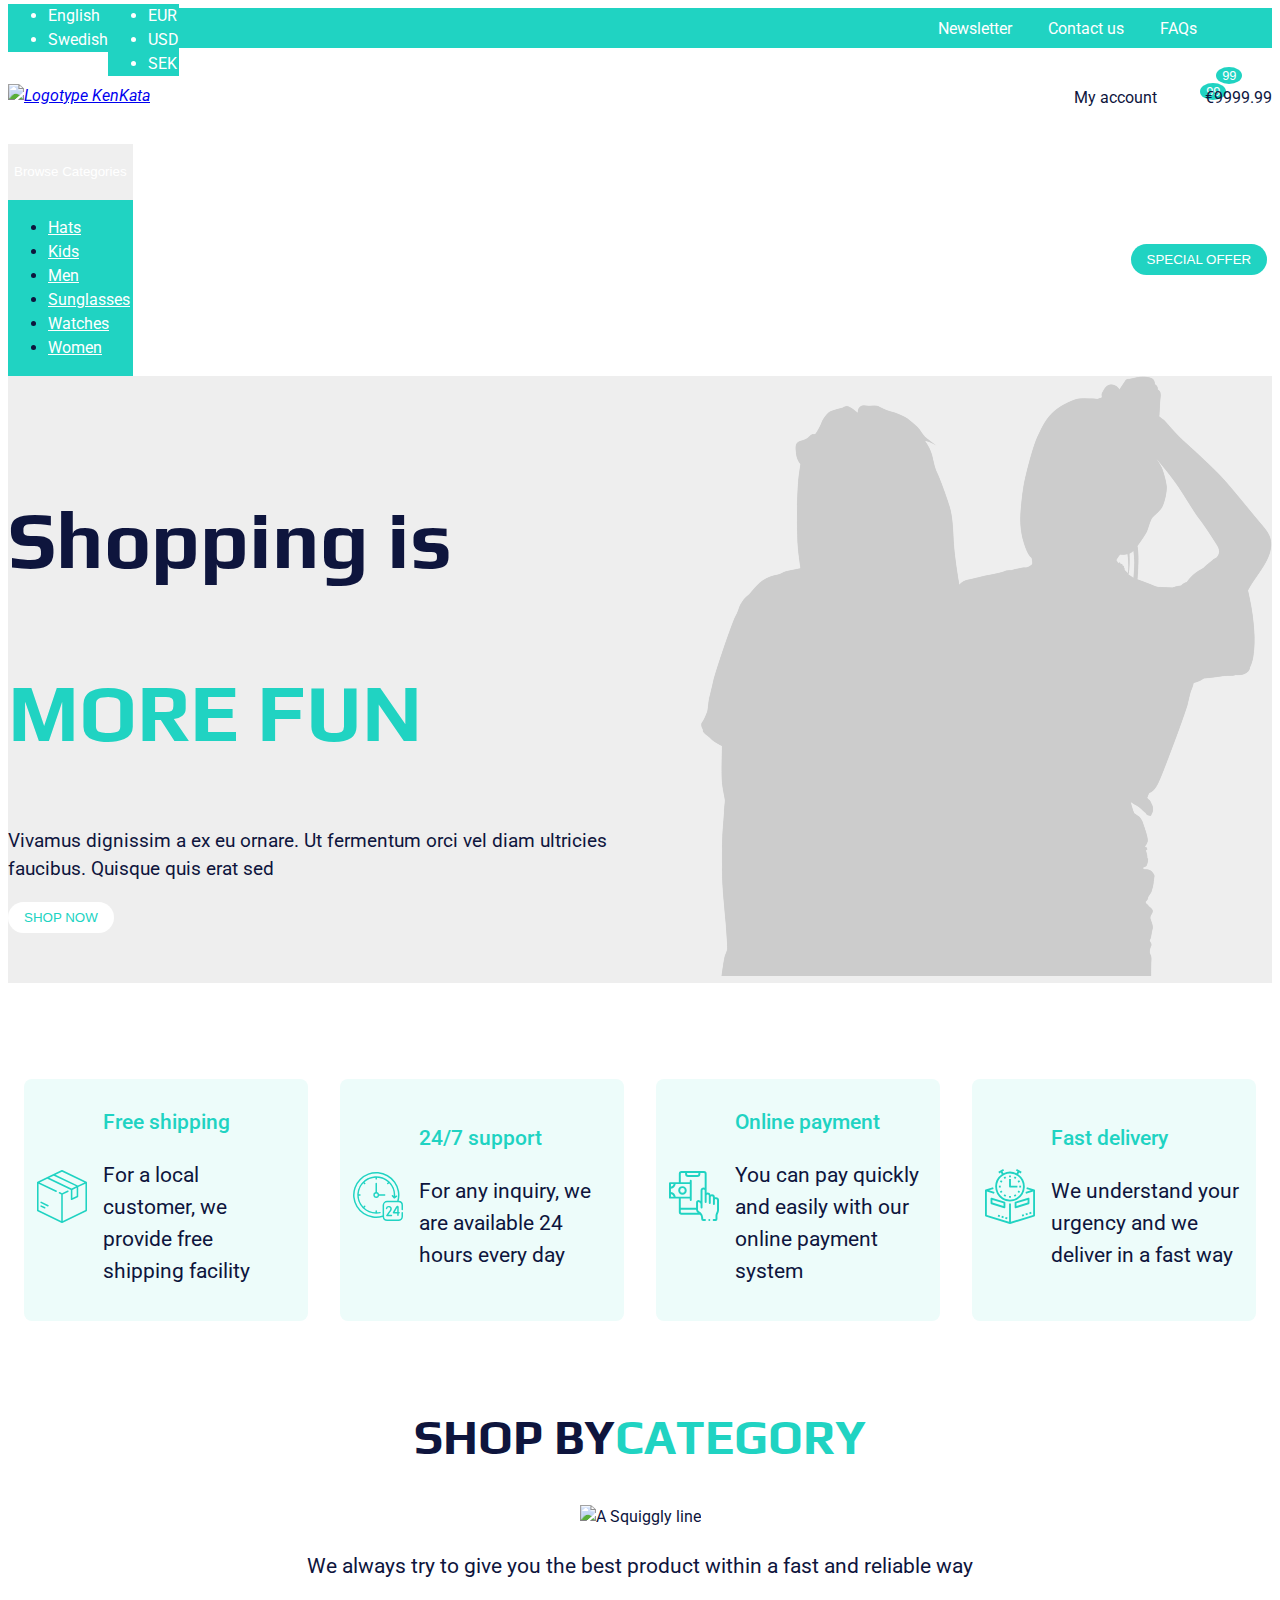
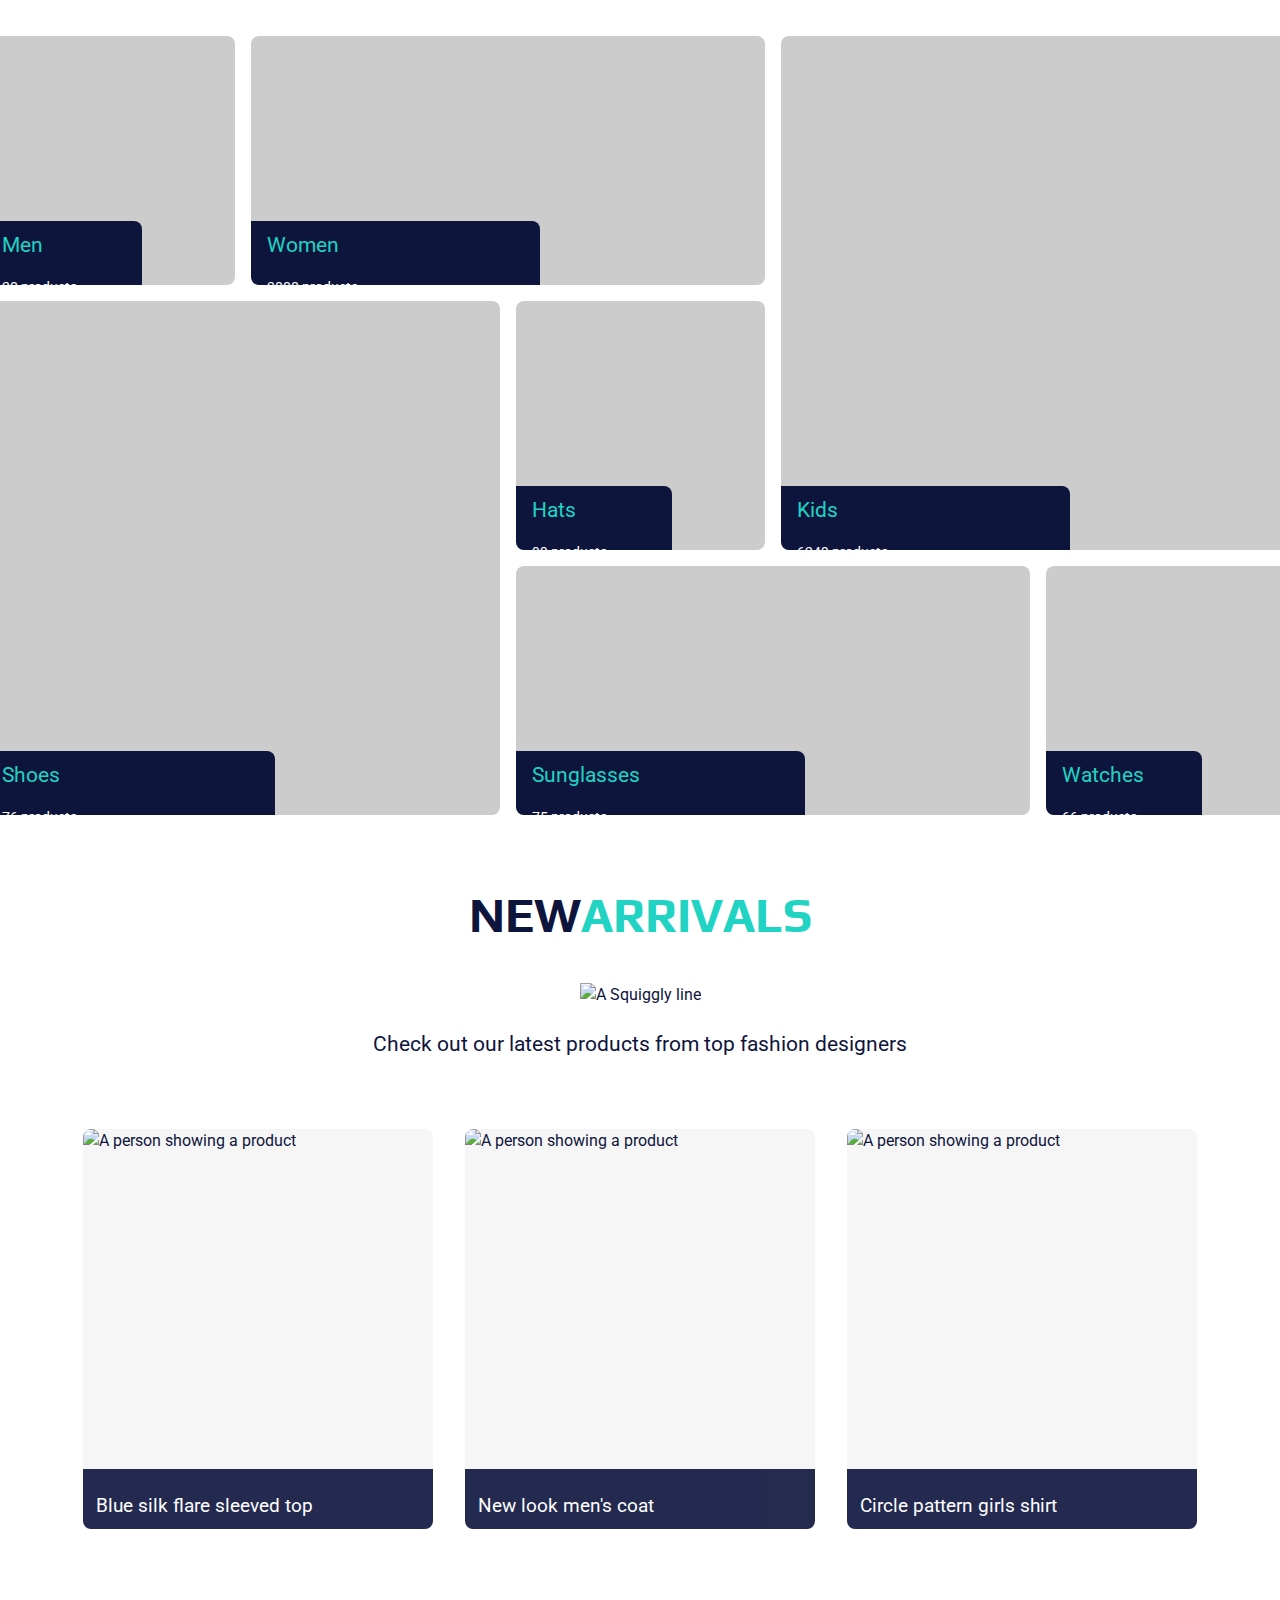
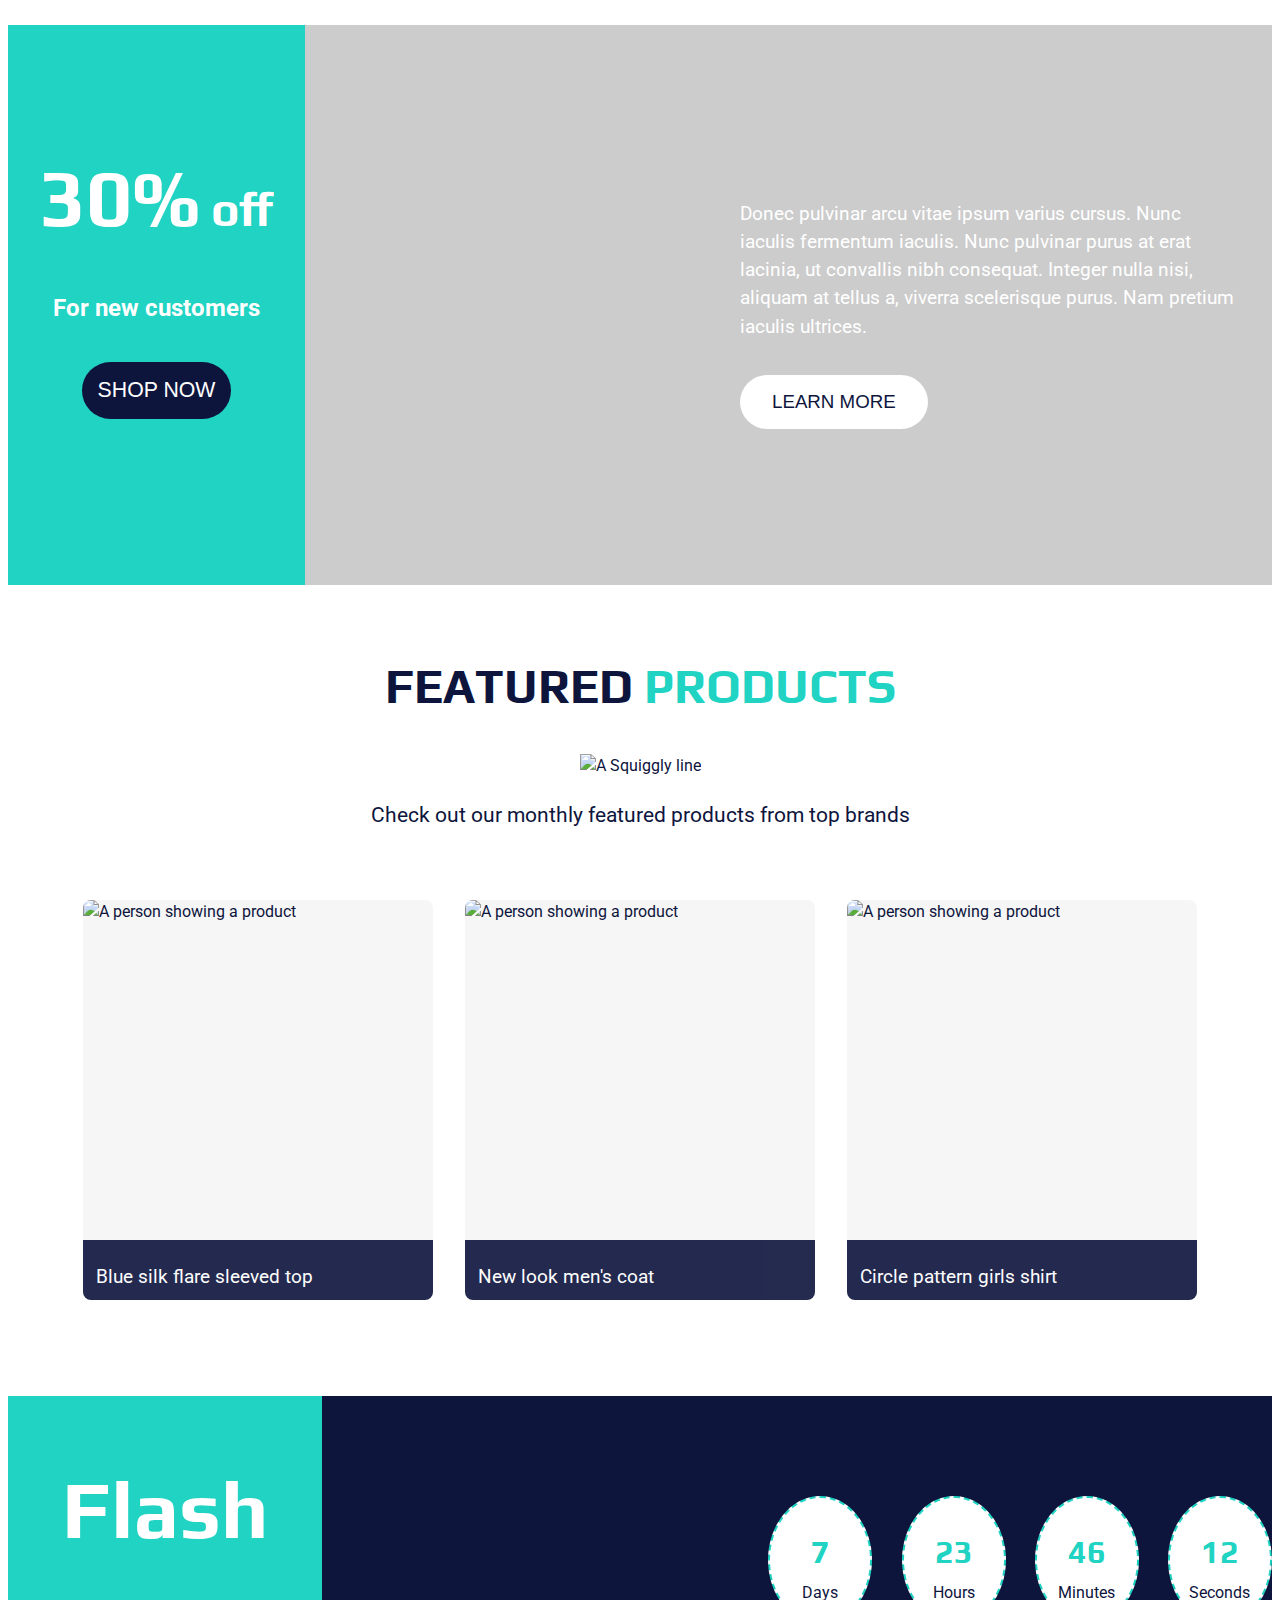
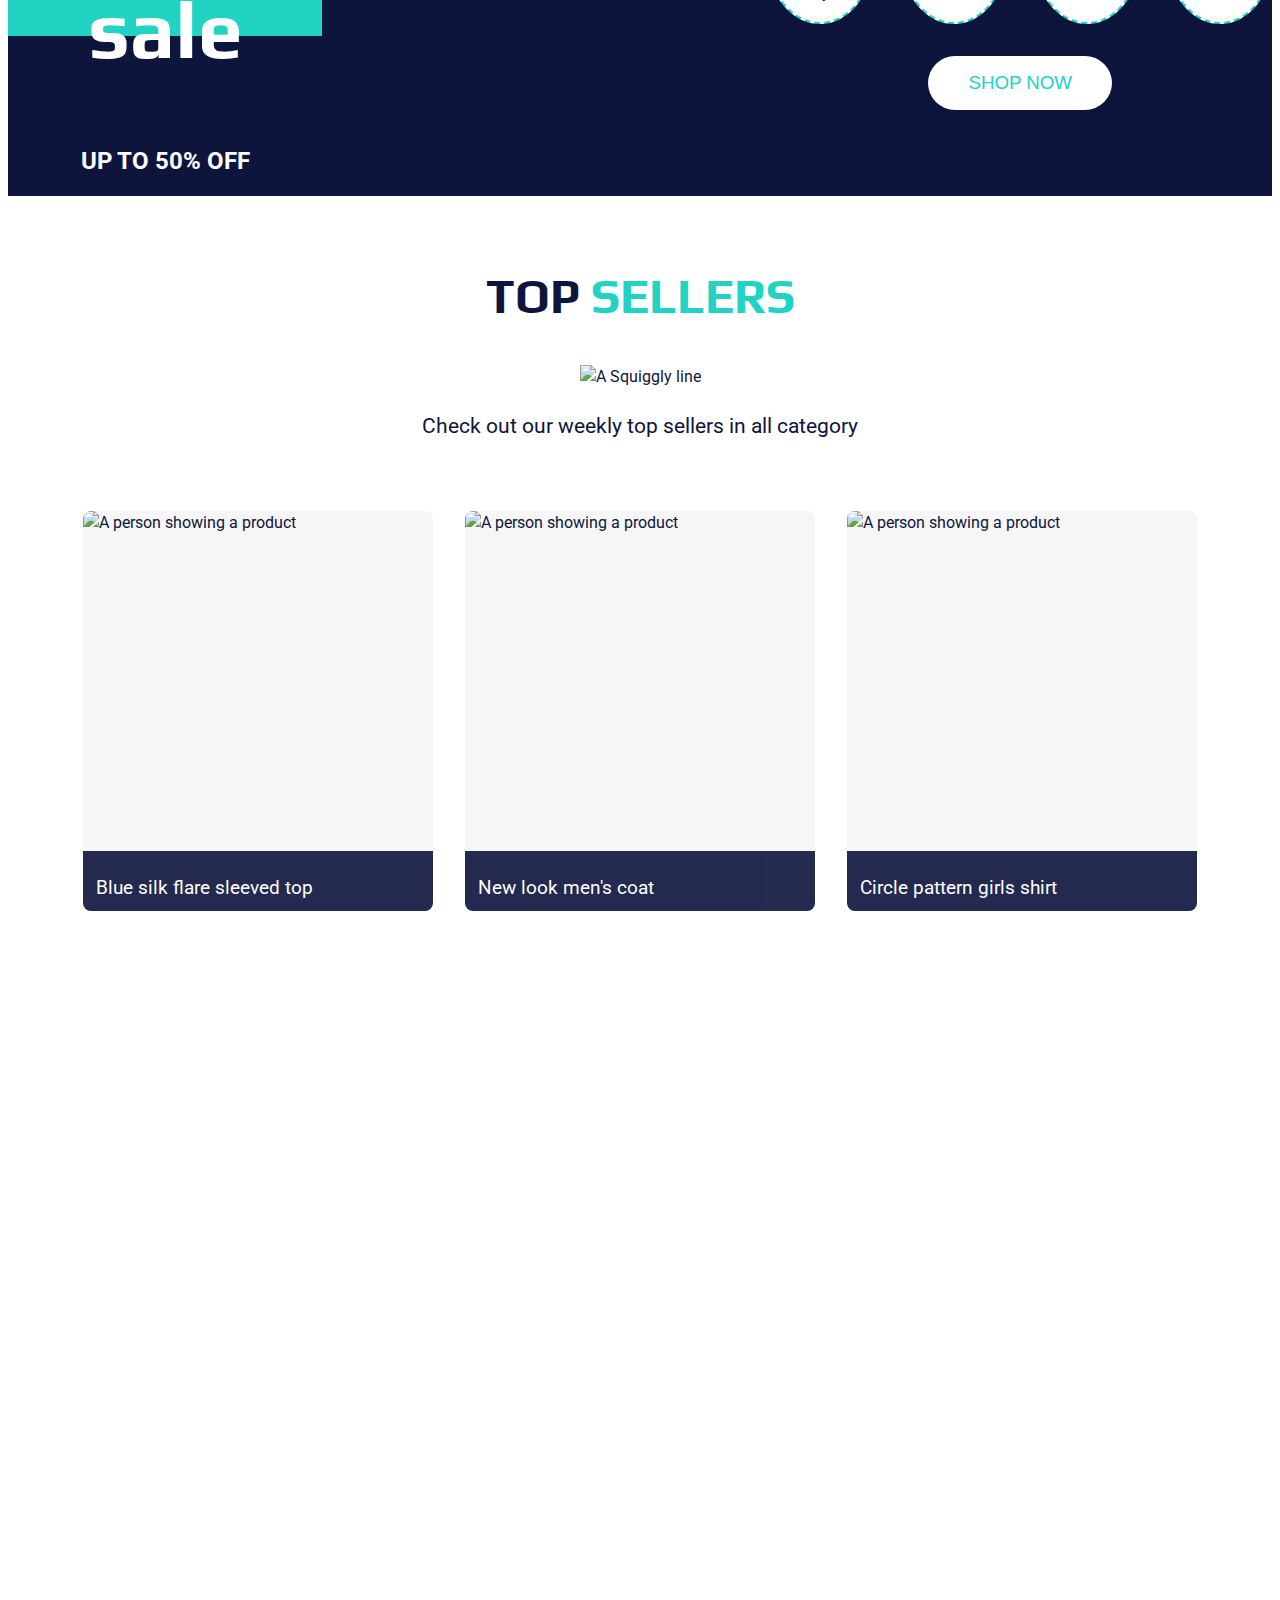
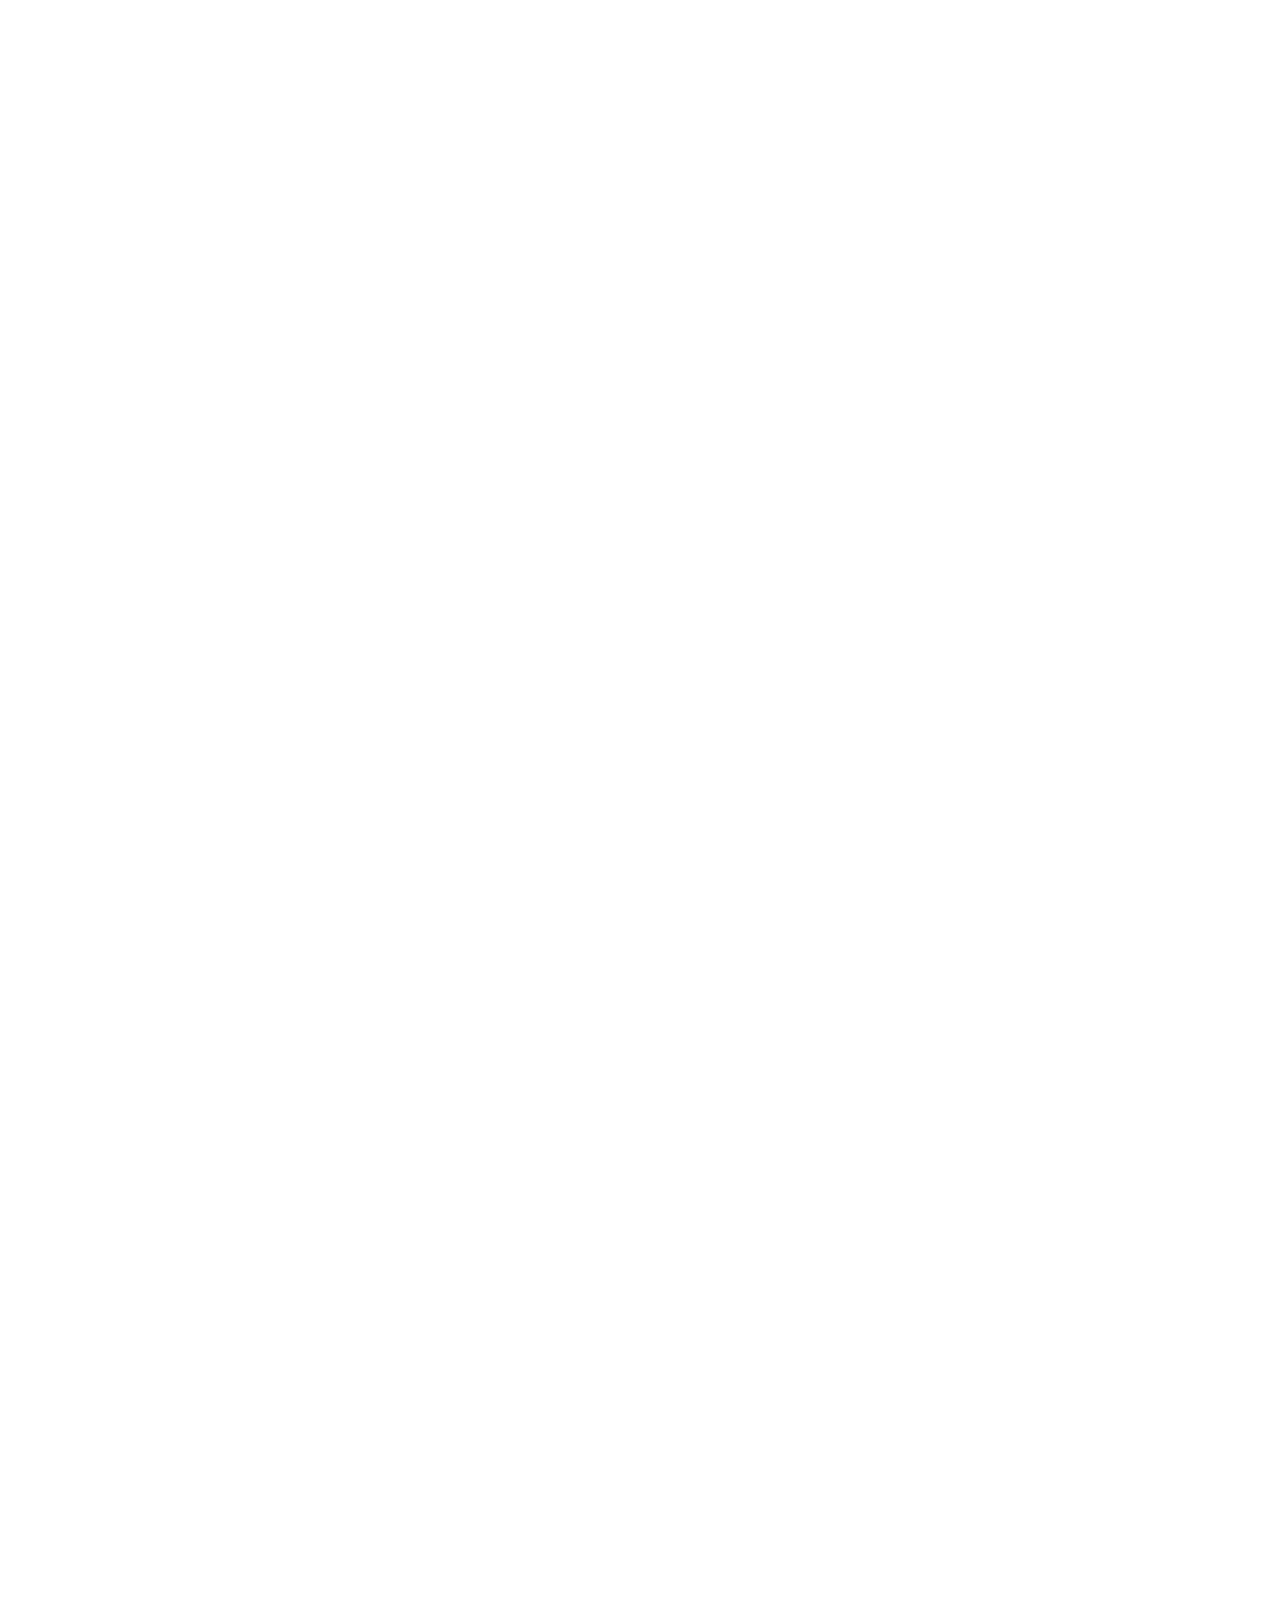
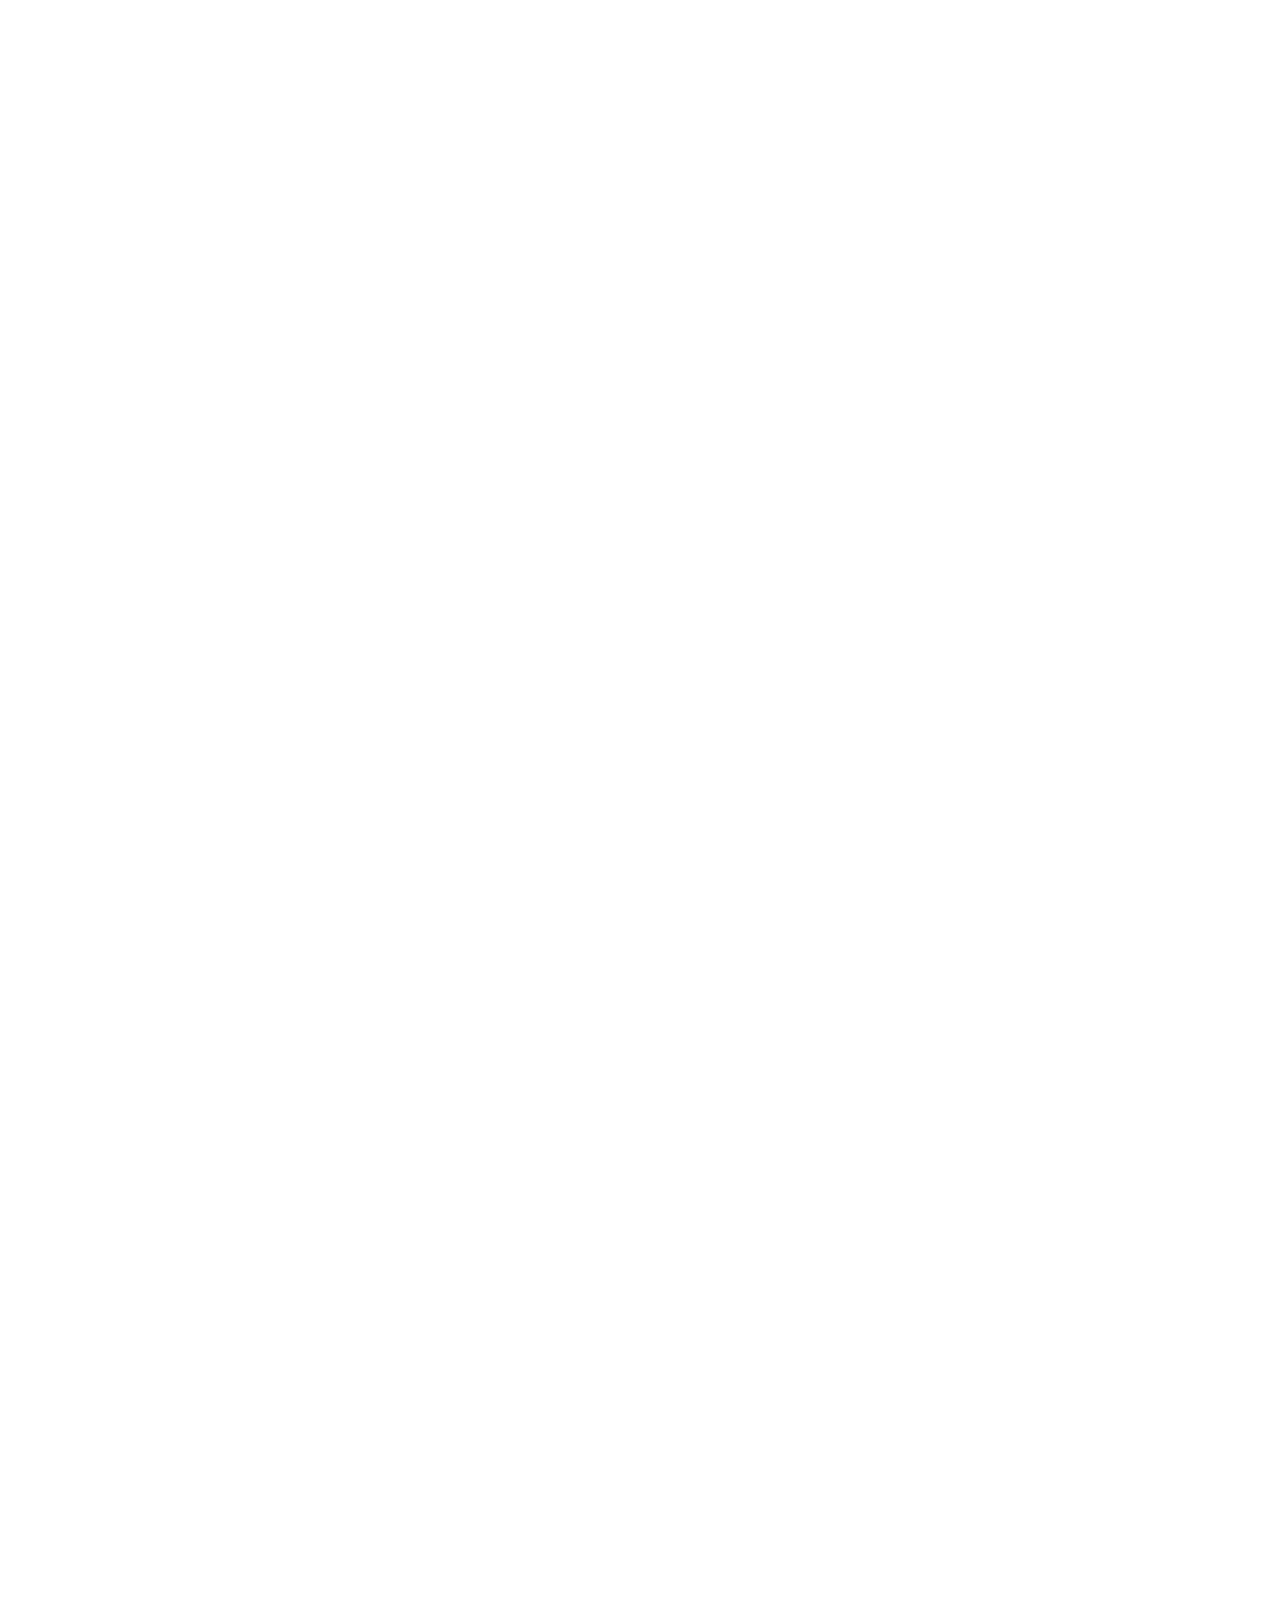
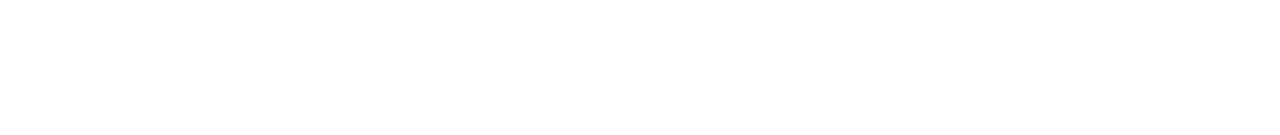
==== Index.html @ a798479d "added Flash sale section and started on Top Sellers grid section" ====
<!DOCTYPE html>
<html lang="en">
<head>
    <meta charset="UTF-8">
    <meta name="description" content="Clothes for all people">
    <meta name="viewport" content="width=device-width, initial-scale=1.0">
    <title>Clothes for all people - Kenkata</title>
    <script src="https://cdn.jsdelivr.net/npm/bootstrap@5.2.0/dist/js/bootstrap.bundle.min.js" integrity="sha384-A3rJD856KowSb7dwlZdYEkO39Gagi7vIsF0jrRAoQmDKKtQBHUuLZ9AsSv4jD4Xa" crossorigin="anonymous" defer></script>
    <script src="https://kit.fontawesome.com/41c8b474e2.js" crossorigin="anonymous"></script>
    <link href="https://cdn.jsdelivr.net/npm/bootstrap@5.2.0/dist/css/bootstrap.min.css" rel="stylesheet" integrity="sha384-gH2yIJqKdNHPEq0n4Mqa/HGKIhSkIHeL5AyhkYV8i59U5AR6csBvApHHNl/vI1Bx" crossorigin="anonymous">
    <link href="CSS/style.css" rel="stylesheet">
</head>
<body>
<!-- The header of the site -->
    <header>
        <!-- The bit at the top of the header -->
        <div class="top-menu">
            <div class="container">
                <!-- Site settings dropdown menu of the top menu -->
                     <!-- Fix Spacing between drop down and background -->
                <div class="site-settings"> 
                    <div class="dropdown">
                        <button class="btn" type="button" data-bs-toggle="dropdown" aria-expanded="false">
                          ENG
                          <i class="fa-solid fa-chevron-down ms-2"></i>
                        </button>
                        <ul class="dropdown-menu">
                            <li><a class="dropdown-item" href="#">English<i class="fa-solid fa-chevron-right ms-3"></i></a></li>
                            <li><a class="dropdown-item" href="#">Swedish<i class="fa-solid fa-chevron-right ms-3"></i></a></li> 
                        </ul>
                    </div>
                    <div class="dropdown">
                      <button class="btn" type="button" data-bs-toggle="dropdown" aria-expanded="false">
                          EUR
                         <i class="fa-solid fa-chevron-down ms-2"></i>
                      </button>
                        <ul class="dropdown-menu">
                            <li><a class="dropdown-item" href="#">EUR<i class="fa-solid fa-chevron-right ms-3"></i></a></li>
                            <li><a class="dropdown-item" href="#">USD<i class="fa-solid fa-chevron-right ms-3"></i></a></li> 
                            <li><a class="dropdown-item" href="#">SEK<i class="fa-solid fa-chevron-right ms-3"></i></a></li> 
                        </ul>
                    </div>
                    <!-- Links and social media of the top menu -->
                </div>
                <div class="menu-links">
                    <a href="#">Newsletter</a>
                    <a href="#">Contact us</a>
                    <a href="#">FAQs</a>
                    <span class="social-media">
                        <a href="#"><i class="fa-brands fa-facebook-f"></i></a>
                        <a href="#"><i class="fa-brands fa-twitter"></i></a>
                        <a href="#"><i class="fa-brands fa-instagram"></i></a>
                        <a href="#"><i class="fa-brands fa-pinterest-p"></i></a>
                        <a href="#"><i class="fa-brands fa-youtube"></i></a>
                    </span>
                </div>

            </div>

        </div>
        <!-- The main part of the header -->
        <div class="main-menu border-bottom">
            <div class="container mt-4">
                <span class="logo-menu ">
                    <a href="index.html"><i><img src="images/Logotype.svg" alt="Logotype KenKata"></i></a>
                </span>
                <span id="searchbar">
                    <div></div>
                </span>
                <span class="user-controls">
                    <a href="#"><i class="fa-solid fa-user me-3"></i>My account</a>
                    <a href="#"><i class="fa-solid fa-heart ms-5"></i></a>
                    <a id="shuffel" href="#">
                        <button id="total-amount-shuffel">99</button>
                        <i class="fa-solid fa-shuffle"></i>
                    </a>
                    <a id="cart" href="#">
                        <button id="total-amount-cart">99</button>
                        <i class="fa-solid fa-bag-shopping me-1"></i>
                        <span id="total_money">€9999.99</span>
                    </a>
                </span>
            </div>
        </div>
        <div class="main-menu-bottom">
            <div class="container">
                <div class="dropdown">
                    <button class="btn" type="button" data-bs-toggle="dropdown" aria-expanded="false">
                        <i class="fa-regular fa-bars-staggered"></i>
                        Browse Categories
                        <i class="fa-solid fa-chevron-down ms-2 ms-4"></i>
                    </button>
                    <ul class="dropdown-menu">
                        <li><a class="dropdown-item" href="#">Hats<i class="fa-solid fa-chevron-right ms-3"></i></a></li>
                        <li><a class="dropdown-item" href="#">Kids<i class="fa-solid fa-chevron-right ms-3"></i></a></li>
                        <li><a class="dropdown-item" href="#">Men<i class="fa-solid fa-chevron-right ms-3"></i></a></li>
                        <li><a class="dropdown-item" href="#">Sunglasses<i class="fa-solid fa-chevron-right ms-3"></i></a></li>
                        <li><a class="dropdown-item" href="#">Watches<i class="fa-solid fa-chevron-right ms-3"></i></a></li>
                        <li><a class="dropdown-item" href="#">Women<i class="fa-solid fa-chevron-right ms-3"></i></a></li>
                    </ul>
                </div>
                <div class="special-offer">
                    <button id="btn-special-offer">SPECIAL OFFER</button>
                </div>
                
            </div>
        </div>

    </header>
    <!-- The Content part of the site -->
    <div class="Carousell-wrapper">
        <div class="carousell">
            <div class="container">
                <div class="carousell-text">
                    <h1>Shopping is</h1>
                    <h1 class="bold">MORE FUN</h1>
                    <p>Vivamus dignissim a ex eu ornare. Ut fermentum orci vel diam ultricies faucibus. Quisque quis erat sed</p>
                    <div class="carousell-btn">
                        <button id="btn-shop-now">SHOP NOW</button>
                    </div>
                </div>
                <div class="carousell-image">
                    <img class="img-fluid mt-2" src="/Images/Carousell-image.svg" alt="Carousell-image">
                </div>
            </div>
        </div>
    </div>
    <!-- Webshop information boxes -->
    <div class="webshop-info">
        <div class="container-fluid">
            <div class="info-box">
                <i><img src="/Images/Shipping-Icon.svg" alt="Shipping Icon"></i>
                <span class="info-box-text">
                    <h1>Free shipping</h1>
                    <p>For a local customer, we provide free shipping facility</p>
                </span>
            </div>
            <div class="info-box">
                <i><img src="/Images/24-7-support-icon.svg" alt="Shipping Icon"></i>
                <span class="info-box-text">
                    <h1>24/7 support</h1>
                    <p>For any inquiry, we are available 24 hours every day</p>
                </span>
            </div>
            <div class="info-box">
                <i><img src="/Images/payment-icon.svg" alt="Shipping Icon"></i>
                <span class="info-box-text">
                    <h1>Online payment</h1>
                    <p>You can pay quickly and easily with our online payment system</p>
                </span>
            </div>
            <div class="info-box">
                <i><img src="/Images/Delivery-icon.svg" alt="Shipping Icon"></i>
                <span class="info-box-text">
                    <h1>Fast delivery</h1>
                    <p>We understand your urgency and we deliver in a fast way</p>
                </span>
            </div>
        </div>
    </div>
    <!-- Shop-by-category title and grid -->
    <div class="content">
        <div class="container">
            <div class="section-title">
                <h1>SHOP BY<strong class="ms-2">CATEGORY</strong></h1>
                <img src="images/Squiggly-line.svg" alt="A Squiggly line">
                <p class="mt-3">We always try to give you the best product within a fast and reliable way</p>
            </div>
        
            <div class="grid">
                <a href="#" id="category-box-1" class="box">
                    <div class="category-box-title">
                        Men
                        <span class="category-box-products">20 products</span>
                    </div>
                </a>
                <a href="#" id="category-box-2" class="box">
                    <div class="category-box-title">
                        Women
                        <span class="category-box-products">3000 products</span>
                    </div>
                </a>
                <a href="#" id="category-box-3" class="box">
                    <div class="category-box-title">
                        Shoes
                        <span class="category-box-products">76 products</span>
                    </div>
                </a>
                <a href="#" id="category-box-4" class="box">
                    <div class="category-box-title">
                        Hats
                        <span class="category-box-products">99 products</span>
                    </div>
                </a>
                <a href="#" id="category-box-5" class="box">
                    <div class="category-box-title">
                        Kids
                        <span class="category-box-products">6249 products</span>
                    </div>
                </a>
                <a href="#" id="category-box-6" class="box">
                    <div class="category-box-title">
                        Sunglasses
                        <span class="category-box-products">75 products</span>
                    </div>
                </a>
                <a href="#" id="category-box-7" class="box">
                    <div class="category-box-title">
                        Watches
                        <span class="category-box-products">66 products</span>
                    </div>
                </a>
            </div>
            <div class="section-title mt-5">
                <h1>NEW<strong class="ms-2">ARRIVALS</strong></h1>
                <img src="images/Squiggly-line.svg" alt="A Squiggly line">
                <p class="mt-3">Check out our latest products from top fashion designers</p>
            </div>
            <div class="card-wrapper">
                <div class="item-card">
                    <img src="images/Product_male.svg" alt="A person showing a product">
                    <div class="card-links">
                        <i id="in-stock-1" class="in-stock fa-sharp fa-solid fa-circle"></i>
                        <a href="#"><i class="card-link-icon fa-regular fa-heart"></i></a>
                        <a href="#"><i class="card-link-icon fa-regular fa-shuffle"></i></a>
                        <a href="#"><i class="card-link-icon fa-regular fa-cart-shopping"></i></a>
                    </div>   
                    <div class="card-box">
                        <div class="card-info">
                            <p>Blue silk flare sleeved top</p>
                            <button>Fashion</button>
                            <p class="ordinary-price">€20.00</p>
                            <p class="discount-price">€10.00</p>
                        </div>
                    </div>
                </div>
                <div class="item-card">
                    <img src="images/Product_male_2.svg" alt="A person showing a product">
                    <div class="card-links">
                        <i id="in-stock-2" class="in-stock fa-sharp fa-solid fa-circle"></i>
                        <a href="#"><i class="card-link-icon fa-regular fa-heart"></i></a>
                        <a href="#"><i class="card-link-icon fa-regular fa-shuffle"></i></a>
                        <a href="#"><i class="card-link-icon fa-regular fa-cart-shopping"></i></a>
                    </div>   
                    <div class="card-box">
                        <div class="card-info">
                            <p>New look men's coat</p>
                            <button>Fashion</button>
                            <p class="ordinary-price">€50.00</p>
                            <p class="discount-price">€20.00</p>
                        </div>
                    </div>
                </div>
                <div class="item-card">
                    <img src="images/Product_female.svg" alt="A person showing a product">
                    <div class="card-links">
                        <i id="in-stock-3" class="in-stock fa-sharp fa-solid fa-circle"></i>
                        <a href="#"><i class="card-link-icon fa-regular fa-heart"></i></a>
                        <a href="#"><i class="card-link-icon fa-regular fa-shuffle"></i></a>
                        <a href="#"><i class="card-link-icon fa-regular fa-cart-shopping"></i></a>
                    </div>   
                    <div class="card-box">
                        <div class="card-info">
                            <p>Circle pattern girls shirt</p>
                            <button>Fashion</button>
                            <p class="ordinary-price">€25.00</p>
                            <p class="discount-price">€15.00</p>
                        </div>
                    </div>
                </div>
            </div>
        </div>
        <section class="promo-banner">
            <div class="container">
                <div class="promo-box">
                    <h1><strong>30%</strong> off</h1>
                    <h2>For new customers</h2>
                    <button class="btn">SHOP NOW</button>
                </div>
                <div class="promo-text">
                    <p>Donec pulvinar arcu vitae ipsum varius cursus. Nunc iaculis fermentum iaculis. Nunc pulvinar purus at erat lacinia, ut convallis nibh consequat. Integer nulla nisi, aliquam at tellus a, viverra scelerisque purus. Nam pretium iaculis ultrices.</p>
                    <button class="btn">LEARN MORE</button>
                </div>
            </div>
        </section>
        <div class="container">
            <div class="section-title mt-5">
                <h1>FEATURED <strong class="ms-2">PRODUCTS</strong></h1>
                <img src="images/Squiggly-line.svg" alt="A Squiggly line">
                <p class="mt-3">Check out our monthly featured products from top brands</p>
            </div>
            <div class="card-wrapper">
                <div class="item-card">
                    <img src="images/Product_male.svg" alt="A person showing a product">
                    <div class="card-links">
                        <i id="in-stock-1" class="in-stock fa-sharp fa-solid fa-circle"></i>
                        <a href="#"><i class="card-link-icon fa-regular fa-heart"></i></a>
                        <a href="#"><i class="card-link-icon fa-regular fa-shuffle"></i></a>
                        <a href="#"><i class="card-link-icon fa-regular fa-cart-shopping"></i></a>
                    </div>   
                    <div class="card-box">
                        <div class="card-info">
                            <p>Blue silk flare sleeved top</p>
                            <button>Fashion</button>
                            <p class="ordinary-price">€20.00</p>
                            <p class="discount-price">€10.00</p>
                        </div>
                    </div>
                </div>
                <div class="item-card">
                    <img src="images/Product_male_2.svg" alt="A person showing a product">
                    <div class="card-links">
                        <i id="in-stock-2" class="in-stock fa-sharp fa-solid fa-circle"></i>
                        <a href="#"><i class="card-link-icon fa-regular fa-heart"></i></a>
                        <a href="#"><i class="card-link-icon fa-regular fa-shuffle"></i></a>
                        <a href="#"><i class="card-link-icon fa-regular fa-cart-shopping"></i></a>
                    </div>   
                    <div class="card-box">
                        <div class="card-info">
                            <p>New look men's coat</p>
                            <button>Fashion</button>
                            <p class="ordinary-price">€50.00</p>
                            <p class="discount-price">€20.00</p>
                        </div>
                    </div>
                </div>
                <div class="item-card">
                    <img src="images/Product_female.svg" alt="A person showing a product">
                    <div class="card-links">
                        <i id="in-stock-3" class="in-stock fa-sharp fa-solid fa-circle"></i>
                        <a href="#"><i class="card-link-icon fa-regular fa-heart"></i></a>
                        <a href="#"><i class="card-link-icon fa-regular fa-shuffle"></i></a>
                        <a href="#"><i class="card-link-icon fa-regular fa-cart-shopping"></i></a>
                    </div>   
                    <div class="card-box">
                        <div class="card-info">
                            <p>Circle pattern girls shirt</p>
                            <button>Fashion</button>
                            <p class="ordinary-price">€25.00</p>
                            <p class="discount-price">€15.00</p>
                        </div>
                    </div>
                </div>
            </div>
        </div>
        <section class="promo-flash-banner">
            <div class="container">
                <div class="promo-flash-box">
                    <h1>Flash sale</h1>
                    <h2>UP TO 50% OFF</h2>
                </div>
                <div class="promo-flash-timer">
                    <div class="time-circle-row">
                        <div class="time-circle">
                            <h1>7</h1>
                            <p>Days</p>
                        </div>
                        <div class="time-circle">
                            <h1>23</h1>
                            <p>Hours</p>
                        </div>
                        <div class="time-circle">
                            <h1>46</h1>
                            <p>Minutes</p>
                        </div>
                        <div class="time-circle">
                            <h1>12</h1>
                            <p>Seconds</p>
                        </div>
                    </div>
                    <button class="btn">SHOP NOW</button>
                </div>
            </div>
        </section>
        <div class="container">
            <div class="section-title mt-5">
                <h1>TOP<strong class="ms-2"> SELLERS</strong></h1>
                <img src="images/Squiggly-line.svg" alt="A Squiggly line">
                <p class="mt-3">Check out our weekly top sellers in all category</p>
            </div>
            <div class="card-wrapper">
                <div class="item-card">
                    <img src="images/Product_male.svg" alt="A person showing a product">
                    <div class="card-links">
                        <i id="in-stock-1" class="in-stock fa-sharp fa-solid fa-circle"></i>
                        <a href="#"><i class="card-link-icon fa-regular fa-heart"></i></a>
                        <a href="#"><i class="card-link-icon fa-regular fa-shuffle"></i></a>
                        <a href="#"><i class="card-link-icon fa-regular fa-cart-shopping"></i></a>
                    </div>   
                    <div class="card-box">
                        <div class="card-info">
                            <p>Blue silk flare sleeved top</p>
                            <button>Fashion</button>
                            <p class="ordinary-price">€20.00</p>
                            <p class="discount-price">€10.00</p>
                        </div>
                    </div>
                </div>
                <div class="item-card">
                    <img src="images/Product_male_2.svg" alt="A person showing a product">
                    <div class="card-links">
                        <i id="in-stock-2" class="in-stock fa-sharp fa-solid fa-circle"></i>
                        <a href="#"><i class="card-link-icon fa-regular fa-heart"></i></a>
                        <a href="#"><i class="card-link-icon fa-regular fa-shuffle"></i></a>
                        <a href="#"><i class="card-link-icon fa-regular fa-cart-shopping"></i></a>
                    </div>   
                    <div class="card-box">
                        <div class="card-info">
                            <p>New look men's coat</p>
                            <button>Fashion</button>
                            <p class="ordinary-price">€50.00</p>
                            <p class="discount-price">€20.00</p>
                        </div>
                    </div>
                </div>
                <div class="item-card">
                    <img src="images/Product_female.svg" alt="A person showing a product">
                    <div class="card-links">
                        <i id="in-stock-3" class="in-stock fa-sharp fa-solid fa-circle"></i>
                        <a href="#"><i class="card-link-icon fa-regular fa-heart"></i></a>
                        <a href="#"><i class="card-link-icon fa-regular fa-shuffle"></i></a>
                        <a href="#"><i class="card-link-icon fa-regular fa-cart-shopping"></i></a>
                    </div>   
                    <div class="card-box">
                        <div class="card-info">
                            <p>Circle pattern girls shirt</p>
                            <button>Fashion</button>
                            <p class="ordinary-price">€25.00</p>
                            <p class="discount-price">€15.00</p>
                        </div>
                    </div>
                </div>
            </div>
        </div>
    </div>
    <!-- Enable site scrolling -->
    <div style="height: 4000px;"></div>
</body>
</html>
---- CSS/style.css ----
@import url("https://fonts.googleapis.com/css2?family=Play:wght@400;700&family=Roboto:wght@400;500;700&display=swap");
:root {
  --color-theme: #20D3C2;
  --color-theme-light: #EDFCFA;
  --color-theme-dark: #0E153D;
  --color-dark: #080C24;
  --color-white: #FFFFFF;
  --color-gray-0: #AAAAAA;
  --color-gray-1: #CCCCCC;
  --color-gray-2: #E3E3E3;
  --color-gray-3: #EEEEEE;
  --color-gray-4: #F6F6F6;
  --color-product-instock: #82D8C6;
  --color-product-outofstock: #FE6C6C;
  --font-play: "Play", sans-serif;
  --font-roboto: "Roboto", sans-serif;
  --font-weight-regular: 400;
  --font-weight-medium: 500;
  --font-weight-bold: 700;
  --font-size-14: 1.17rem;
  --font-size-16: 1.33rem;
  --font-size-18: 1.5rem;
  --font-size-24: 2rem;
  --font-size-36: 3rem;
  --font-size-60: 5rem;
  --border-radius-small: 8px;
  --border-radius-medium: 25px;
  --border-radius-rounded: 2rem;
}

html, body {
  font-size: 16px;
  line-height: 1.5;
  font-family: var(--font-roboto);
  font-weight: var(--font-weight-regular);
  color: var(--color-theme-dark);
}

.container {
  height: 100%;
  display: flex;
  justify-content: space-between;
  align-items: center;
}

.section-title {
  text-align: center;
  padding: 2rem 0;
}
.section-title h1 {
  font-family: var(--font-play);
  font-size: var(--font-size-36);
  font-weight: var(--font-weight-bold);
}
.section-title strong {
  color: var(--color-theme);
}
.section-title p {
  font-size: var(--font-size-16);
}

.top-menu {
  background-color: var(--color-theme);
  color: var(--color-white);
  height: 40px;
}
.top-menu .container {
  padding: 0;
}
.top-menu a {
  color: var(--color-white);
  text-decoration: none;
  margin: 1rem;
}
.top-menu a:hover {
  color: var(--color-theme-dark);
}
.top-menu .site-settings {
  display: flex;
}
.top-menu .site-settings .btn {
  background-color: var(--color-theme);
  color: var(--color-white);
  border: 0px;
  transition: 250ms ease-in-out;
}
.top-menu .site-settings .btn:hover {
  color: var(--color-theme-dark);
  border: 0px;
}
.top-menu .site-settings .dropdown-menu {
  background-color: var(--color-theme);
  border-radius: 0;
}
.top-menu .site-settings .dropdown-menu a {
  color: var(--color-white);
  background-color: var(--color-theme);
  margin: 1rem 0;
}
.top-menu .site-settings .dropdown-menu a:hover {
  color: var(--color-theme-dark);
  background-color: var(--color-theme);
  font-weight: var(--font-weight-bold);
}
.top-menu .menu-links .social-media {
  margin-left: 1rem;
  font-size: var(--font-size-14);
}
.top-menu .menu-links .social-media a {
  margin: 0.3rem;
}
.top-menu .menu-links .social-media a:last-child {
  margin: 0 0 0 0.3rem;
}

.main-menu .border-bottom {
  border-color: var(--color-gray-3);
}
.main-menu .container {
  padding: 2rem 0;
}
.main-menu .logo-menu {
  flex: 2;
  justify-content: start;
}
.main-menu .searhbar {
  flex: 5;
}
.main-menu .user-controls {
  flex: 2;
  display: flex;
  justify-content: end;
  align-items: center;
}
.main-menu button {
  position: absolute;
  border-radius: 50%;
  border: none;
  background-color: var(--color-theme);
  color: var(--color-white);
  font-size: 0.8rem;
}
.main-menu .user-controls i {
  font-size: var(--font-size-16);
}
.main-menu .user-controls a {
  color: var(--color-theme-dark);
  text-decoration: none;
  margin: 0 0 0 1rem;
  transition: 250ms ease-in-out;
}
.main-menu .user-controls a:hover {
  color: var(--color-theme);
}
.main-menu .user-controls a:hover #total-amount-shuffel {
  color: var(--color-theme-dark);
  transition: 250ms ease-in-out;
}
.main-menu .user-controls a:hover #total-amount-cart {
  color: var(--color-theme-dark);
  transition: 250ms ease-in-out;
}
.main-menu #shuffel {
  position: relative;
}
.main-menu #shuffel #total-amount-shuffel {
  position: absolute;
  top: -0.8rem;
  left: 0.7rem;
}
.main-menu #cart {
  position: relative;
}
.main-menu #cart #total-amount-cart {
  position: absolute;
  top: -0.8rem;
  left: 0.7rem;
}

.main-menu-bottom .container {
  padding: 0;
  margin-top: 0;
}
.main-menu-bottom .dropdown {
  background-color: var(--color-theme);
}
.main-menu-bottom .dropdown .btn {
  color: var(--color-white);
  border: 0px;
  height: 3.5rem;
}
.main-menu-bottom .dropdown .btn:hover {
  color: var(--color-theme-dark);
  border: 0px;
}
.main-menu-bottom .dropdown .dropdown-menu {
  background-color: var(--color-theme);
  border-radius: 0;
  transition: 250ms ease-in-out;
}
.main-menu-bottom .dropdown .dropdown-menu a {
  color: var(--color-white);
}
.main-menu-bottom .dropdown .dropdown-menu a:hover {
  background-color: var(--color-theme);
  color: var(--color-theme-dark);
  font-weight: var(--font-weight-bold);
}
.main-menu-bottom .special-offer {
  padding: 0.3rem;
}
.main-menu-bottom .special-offer #btn-special-offer {
  border-radius: 2rem;
  border: none;
  padding: 0.5rem 1rem;
  background-color: var(--color-theme);
  color: var(--color-white);
  transition: 250ms ease-in-out;
}
.main-menu-bottom .special-offer #btn-special-offer:hover {
  color: var(--color-theme-dark);
  background-color: var(--color-theme-light);
}

.carousell {
  background-color: var(--color-gray-3);
}
.carousell .container {
  align-items: center;
  justify-content: space-between;
  padding: 0;
}
.carousell .carousell-text {
  flex: 2;
}
.carousell .carousell-text h1 {
  color: var(--color-theme-dark);
  font-size: var(--font-size-60);
  font-family: var(--font-play);
}
.carousell .carousell-text .bold {
  color: var(--color-theme);
  font-weight: var(--font-weight-bold);
}
.carousell .carousell-text p {
  font-size: var(--font-size-14);
}
.carousell .carousell-text .carousell-btn {
  border-radius: var(--border-radius-rounded);
  font-weight: var(--font-weight-medium);
}
.carousell .carousell-text .carousell-btn #btn-shop-now {
  border-radius: 2rem;
  border: none;
  padding: 0.5rem 1rem;
  background-color: var(--color-white);
  color: var(--color-theme);
  transition: 250ms ease-in-out;
}
.carousell .carousell-text .carousell-btn #btn-shop-now:hover {
  background-color: var(--color-theme);
  color: var(--color-white);
}

.webshop-info .container-fluid {
  display: flex;
  justify-content: space-evenly;
  max-width: 1600px;
  margin-top: 5rem;
}
.webshop-info .info-box {
  display: flex;
  align-items: center;
  background-color: var(--color-theme-light);
  padding: 0.8rem;
  border-radius: var(--border-radius-small);
  margin: 1rem;
  flex: 1;
  transition: 500ms ease-in-out;
}
.webshop-info .info-box .info-box-text {
  margin-left: 1rem;
}
.webshop-info .info-box h1 {
  font-size: var(--font-size-16);
  font-weight: var(--font-weight-medium);
  color: var(--color-theme);
  transition: 250ms ease-in-out;
}
.webshop-info .info-box p {
  font-size: var(--font-size-16);
  color: var(--color-theme-dark);
  transition: 250ms ease-in-out;
}
.webshop-info .info-box i {
  color: var(--color-theme);
  transition: 250ms ease-in;
}
.webshop-info .info-box:hover {
  background-color: var(--color-theme);
}
.webshop-info .info-box:hover h1 {
  color: var(--color-white);
}
.webshop-info .info-box:hover p {
  color: var(--color-white);
}
.webshop-info .info-box:hover i {
  filter: brightness(1000%);
}

.content .container {
  flex-direction: column;
}
.content .grid {
  display: grid;
  gap: 1rem;
  grid-template-columns: repeat(5, 249px);
  grid-template-rows: repeat(3, 249px);
}
.content .grid #category-box-1 {
  grid-column: 1/2;
  grid-row: 1/2;
}
.content .grid #category-box-2 {
  grid-column: 2/4;
  grid-row: 1/2;
}
.content .grid #category-box-3 {
  grid-column: 1/3;
  grid-row: 2/-1;
}
.content .grid #category-box-4 {
  grid-column: 3/3;
  grid-row: 2/3;
}
.content .grid #category-box-5 {
  grid-column: 4/-1;
  grid-row: 1/3;
}
.content .grid #category-box-6 {
  grid-column: 3/5;
  grid-row: 3/3;
}
.content .grid #category-box-7 {
  grid-column: 5/-1;
  grid-row: 3/3;
}
.content .grid .box {
  width: 100%;
  height: 100%;
  overflow: hidden;
  background-color: var(--color-gray-1);
  border-radius: var(--border-radius-small);
  position: relative;
}
.content .grid .box .category-box-title {
  font-size: var(--font-size-16);
  padding: 0.5rem 1rem;
  background-color: var(--color-theme-dark);
  height: 5rem;
  width: 50%;
  border-radius: 0 var(--border-radius-small) 0 0;
  color: var(--color-theme);
  position: absolute;
  left: 0;
  bottom: -2rem;
  transition: 250ms ease-in-out;
}
.content .grid .box .category-box-title span {
  margin-top: 1rem;
  display: block;
  color: var(--color-white);
  font-size: 14px;
}
.content .grid .box:hover .category-box-title {
  height: 8rem;
}
.content .card-wrapper {
  display: flex;
  justify-content: space-between;
  align-items: center;
  margin: 0;
  width: 100;
}
.content .card-wrapper .item-card {
  background-color: var(--color-gray-4);
  border-radius: var(--border-radius-small);
  height: 400px;
  width: 350px;
  overflow: hidden;
  position: relative;
  margin: 1rem;
}
.content .card-wrapper .item-card .card-links {
  display: grid;
  height: 50%;
  background-color: var(--color-white);
  position: absolute;
  left: 75%;
  font-size: var(--font-size-18);
  border-radius: var(--border-radius-medium);
  z-index: 1;
  transition: top 500ms ease-in-out;
  top: 100%;
}
.content .card-wrapper .item-card .card-links a {
  margin: 0 0.5rem;
}
.content .card-wrapper .item-card .card-links .card-link-icon {
  color: var(--color-gray-0);
}
.content .card-wrapper .item-card .card-links .in-stock {
  color: var(--color-product-instock);
  margin: 0.8rem 0.5rem;
}
.content .card-wrapper .item-card .card-links .card-link-icon:hover {
  color: var(--color-theme);
}
.content .card-wrapper .item-card .card-links #in-stock-2 {
  color: var(--color-product-outofstock);
}
.content .card-wrapper .item-card .card-box {
  background-color: var(--color-theme-dark);
  color: var(--color-white);
  border-radius: 0;
  position: absolute;
  height: 100%;
  width: 100%;
  opacity: 0.9;
  transition: top 500ms ease-in-out;
  top: 85%;
}
.content .card-wrapper .item-card .card-box .card-info {
  margin: 0.8rem;
  font-size: var(--font-size-14);
  position: relative;
  transition: top 500ms ease-in-out;
  top: 1%;
}
.content .card-wrapper .item-card .card-box .card-info button {
  background: none;
  color: var(--color-white);
  border-color: var(--color-white);
  transition: 250ms ease-in-out;
}
.content .card-wrapper .item-card .card-box .card-info button:hover {
  background-color: var(--color-white);
  color: var(--color-theme);
}
.content .card-wrapper .item-card .card-box .card-info .ordinary-price {
  text-decoration: line-through;
  margin-top: 1rem;
}
.content .card-wrapper .item-card .card-box .card-info .discount-price {
  font-size: var(--font-size-16);
  color: var(--color-theme);
}
.content .card-wrapper .item-card:hover .card-box {
  top: 0;
  height: 100%;
}
.content .card-wrapper .item-card:hover .card-box .card-info {
  top: 50%;
}
.content .card-wrapper .item-card:hover .card-links {
  top: 10%;
}
.content .promo-banner {
  background-color: var(--color-gray-1);
  margin-top: 5rem;
}
.content .promo-banner .container {
  flex-direction: row;
  padding: 0;
}
.content .promo-banner .container .promo-box {
  background-color: var(--color-theme);
  text-align: center;
  height: 400px;
  padding: 5rem 2rem;
}
.content .promo-banner .container .promo-box h1 {
  color: var(--color-white);
  font-size: var(--font-size-36);
  font-family: var(--font-play);
}
.content .promo-banner .container .promo-box h1 strong {
  font-size: var(--font-size-60);
}
.content .promo-banner .container .promo-box h2 {
  font-size: var(--font-size-18);
  color: var(--color-white);
}
.content .promo-banner .container .promo-box .btn {
  background-color: var(--color-theme-dark);
  border-radius: var(--border-radius-rounded);
  color: var(--color-white);
  border: none;
  padding: 1rem;
  margin-top: 1rem;
  font-size: var(--font-size-16);
  transition: 250ms ease-in-out;
}
.content .promo-banner .container .promo-box .btn:hover {
  border: none;
  background-color: var(--color-theme-light);
  color: var(--color-theme);
}
.content .promo-banner .container .promo-text {
  width: 500px;
  margin: 2rem;
}
.content .promo-banner .container .promo-text p {
  font-size: var(--font-size-14);
  color: var(--color-white);
}
.content .promo-banner .container .promo-text .btn {
  background-color: var(--color-white);
  border-radius: var(--border-radius-rounded);
  color: var(--color-theme-dark);
  border: none;
  padding: 1rem 2rem;
  margin-top: 1rem;
  font-size: var(--font-size-14);
  transition: 250ms ease-in-out;
}
.content .promo-banner .container .promo-text .btn:hover {
  border: none;
  background-color: var(--color-theme);
}
.content .promo-flash-banner {
  background-color: var(--color-theme-dark);
  margin-top: 5rem;
}
.content .promo-flash-banner .container {
  flex-direction: row;
  padding: 0;
  height: 400px;
  align-items: baseline;
  position: relative;
}
.content .promo-flash-banner .container .promo-flash-box {
  background-color: var(--color-theme);
  text-align: center;
  height: 60%;
  width: 250px;
  padding: 0rem 2rem;
}
.content .promo-flash-banner .container .promo-flash-box h1 {
  color: var(--color-white);
  font-size: var(--font-size-60);
  font-family: var(--font-play);
}
.content .promo-flash-banner .container .promo-flash-box h2 {
  font-size: var(--font-size-18);
  color: var(--color-white);
}
.content .promo-flash-banner .container .promo-flash-timer {
  position: absolute;
  right: 0;
  top: 25%;
}
.content .promo-flash-banner .container .promo-flash-timer .time-circle-row {
  display: flex;
  justify-content: space-between;
  align-items: center;
}
.content .promo-flash-banner .container .promo-flash-timer .time-circle-row .time-circle {
  background-color: var(--color-white);
  border-style: dashed;
  border-width: 2px;
  border-color: var(--color-theme);
  border-radius: 50%;
  width: 100px;
  height: 100px;
  text-align: center;
  padding-top: 1.5rem;
}
.content .promo-flash-banner .container .promo-flash-timer .time-circle-row .time-circle h1 {
  font-family: var(--font-play);
  font-weight: var(--font-weight-bold);
  color: var(--color-theme);
  line-height: 50%;
}
.content .promo-flash-banner .container .promo-flash-timer .btn {
  background-color: var(--color-white);
  border-radius: var(--border-radius-rounded);
  color: var(--color-theme);
  border: none;
  padding: 1rem 2.5rem;
  margin: 2rem 10rem;
  font-size: var(--font-size-14);
  transition: 250ms ease-in-out;
}
.content .promo-flash-banner .container .promo-flash-timer .btn:hover {
  border: none;
  background-color: var(--color-theme);
  color: var(--color-white);
}/*# sourceMappingURL=style.css.map */
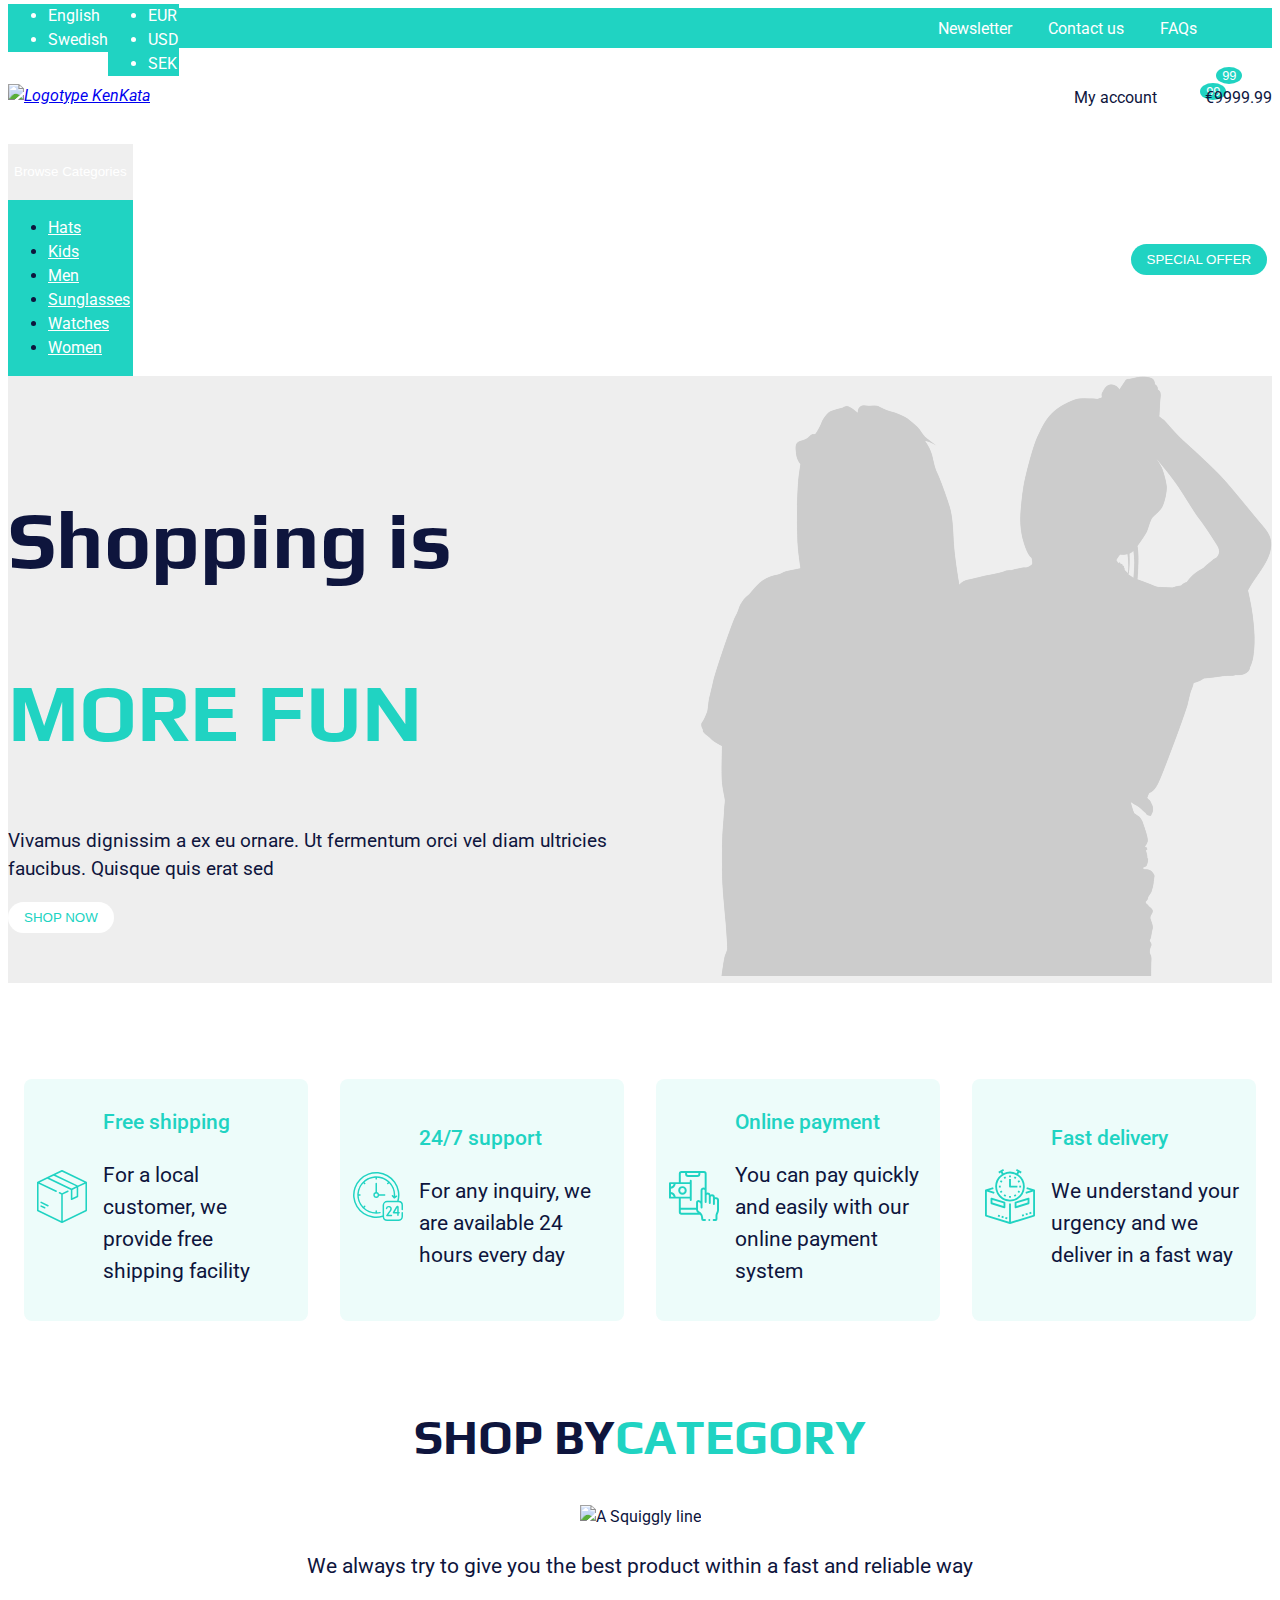
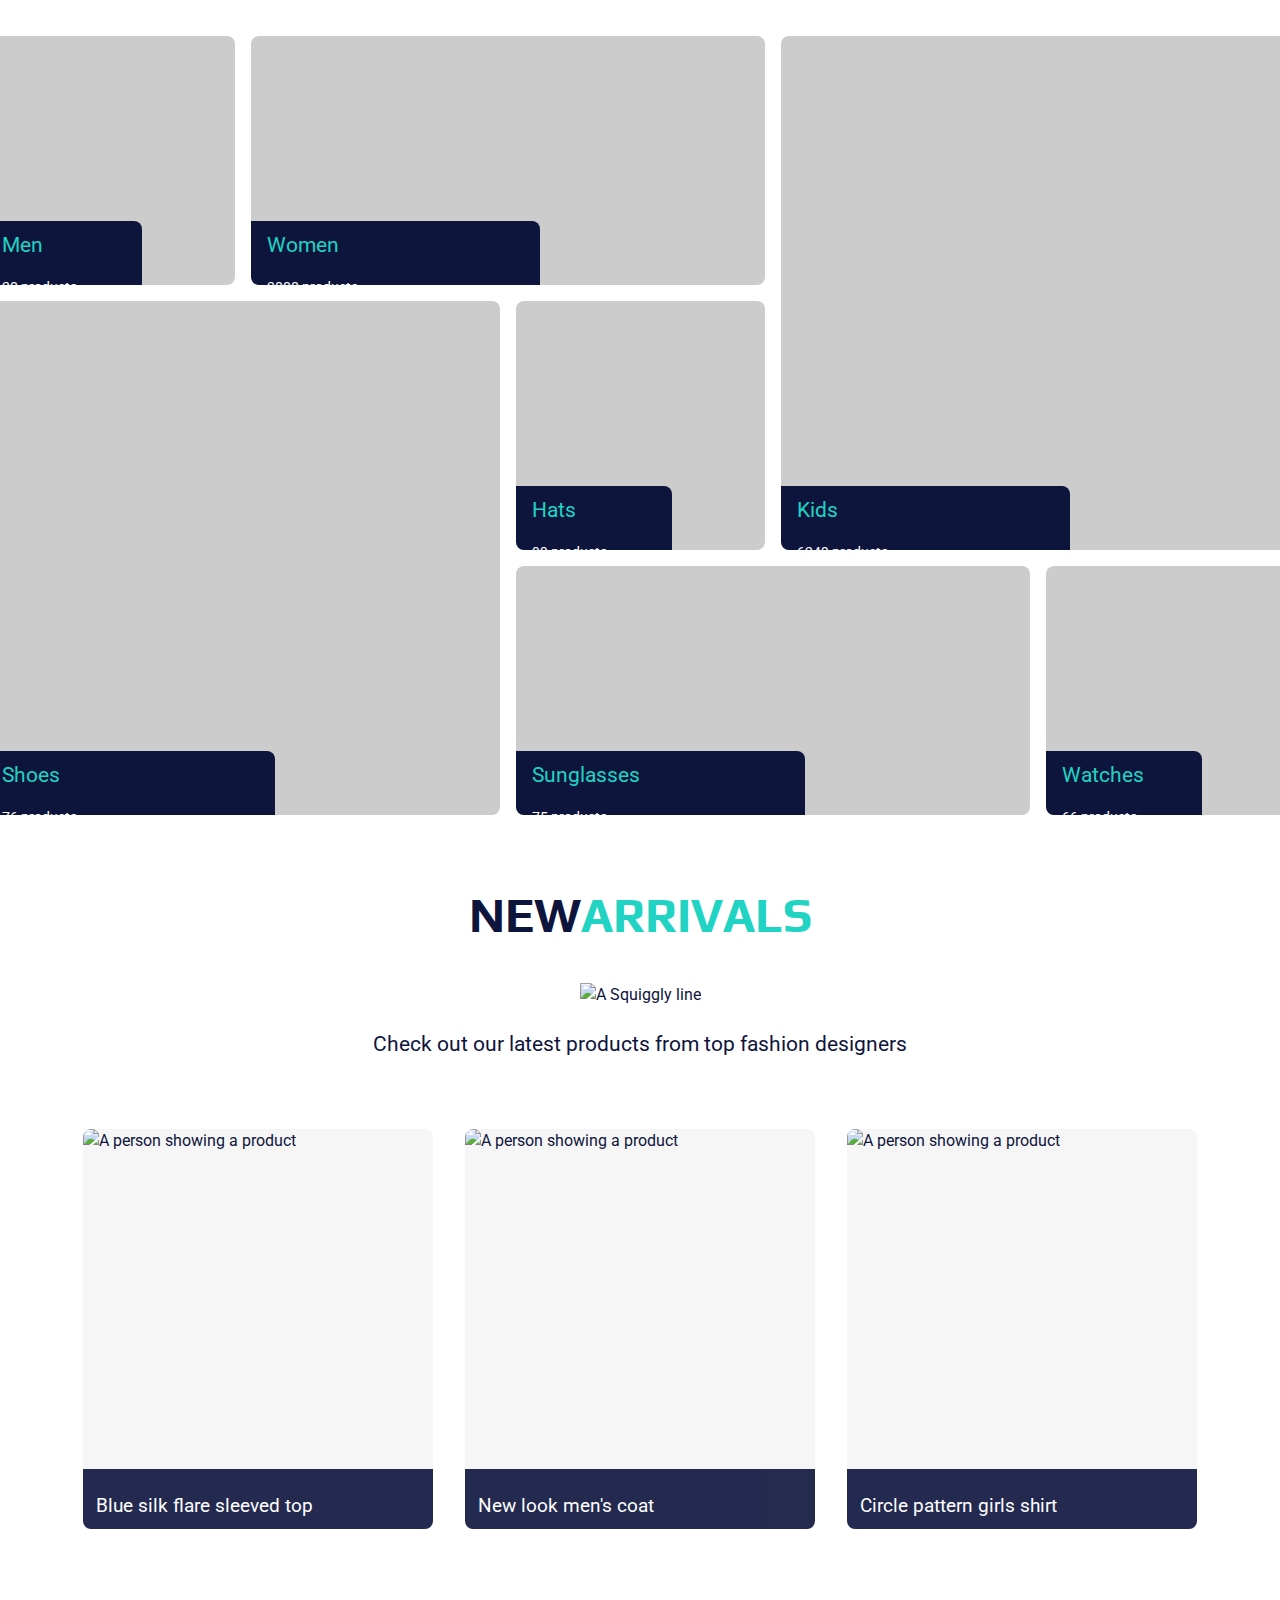
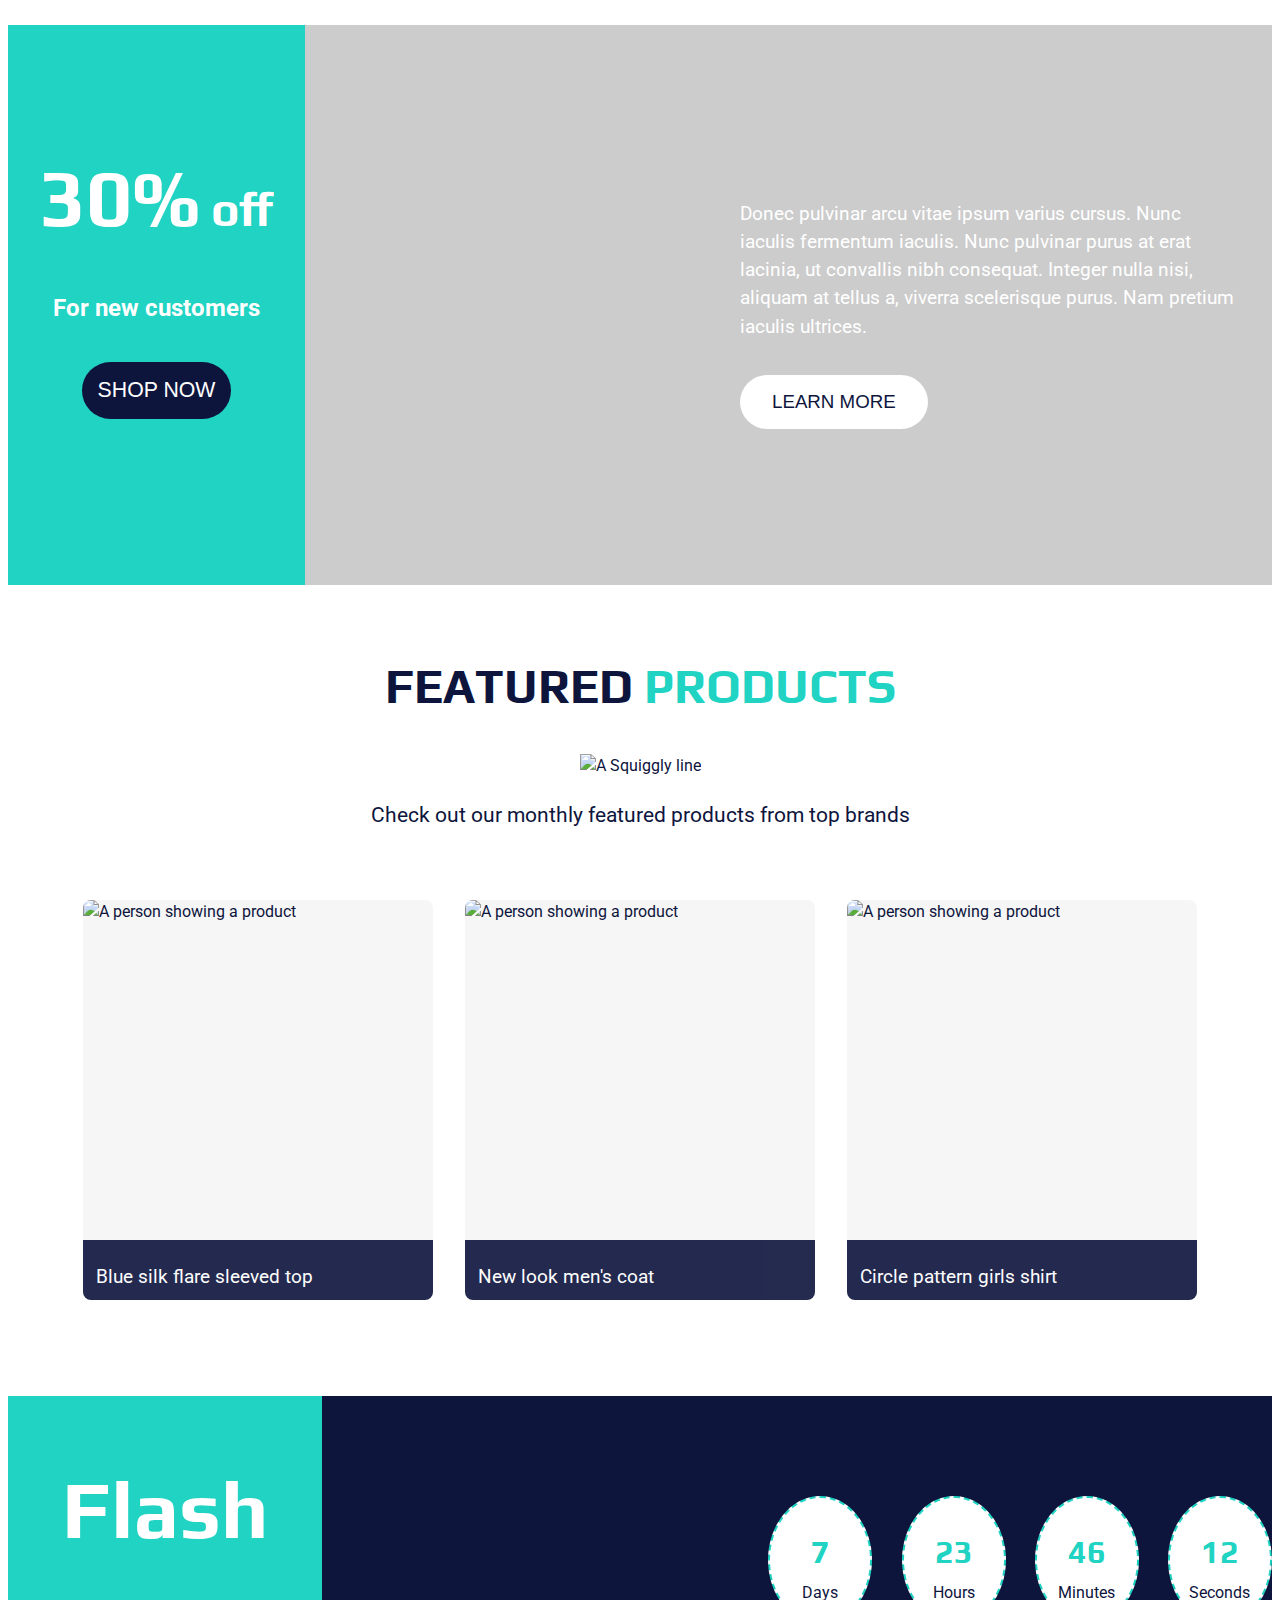
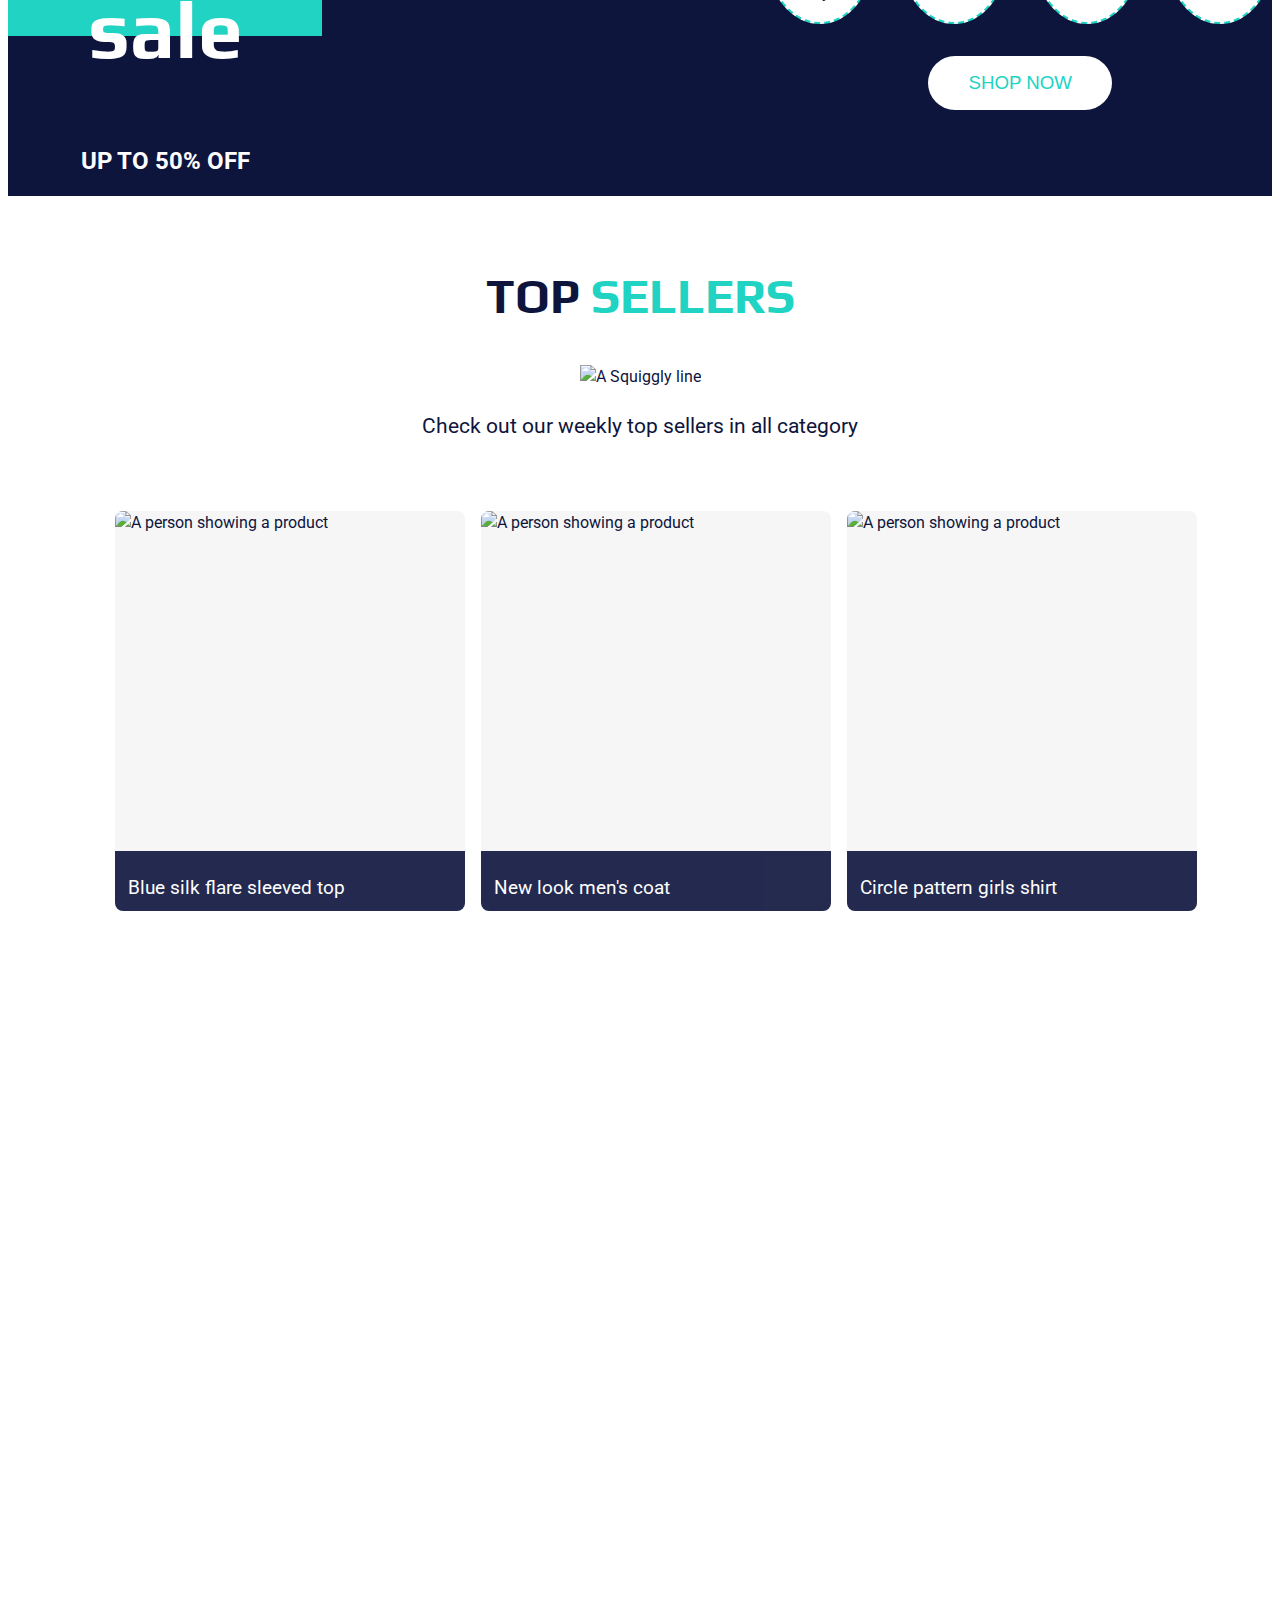
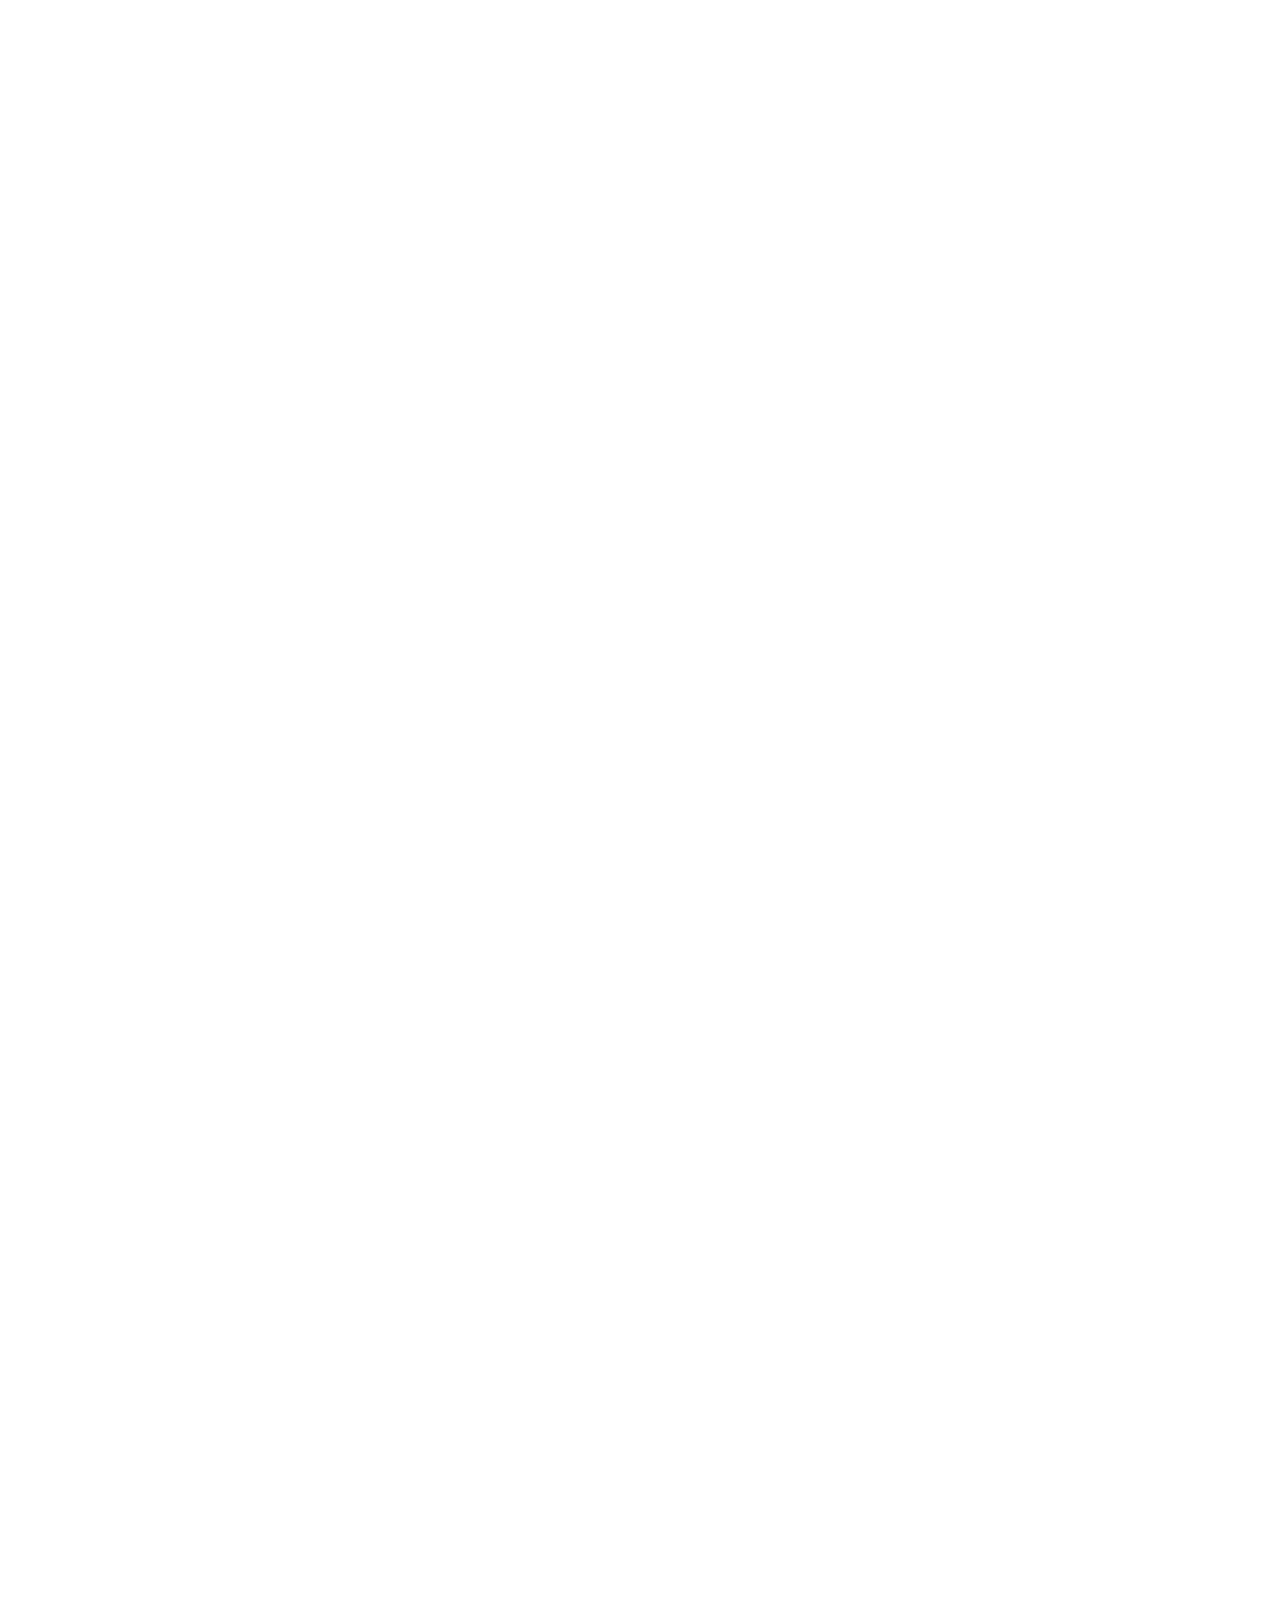
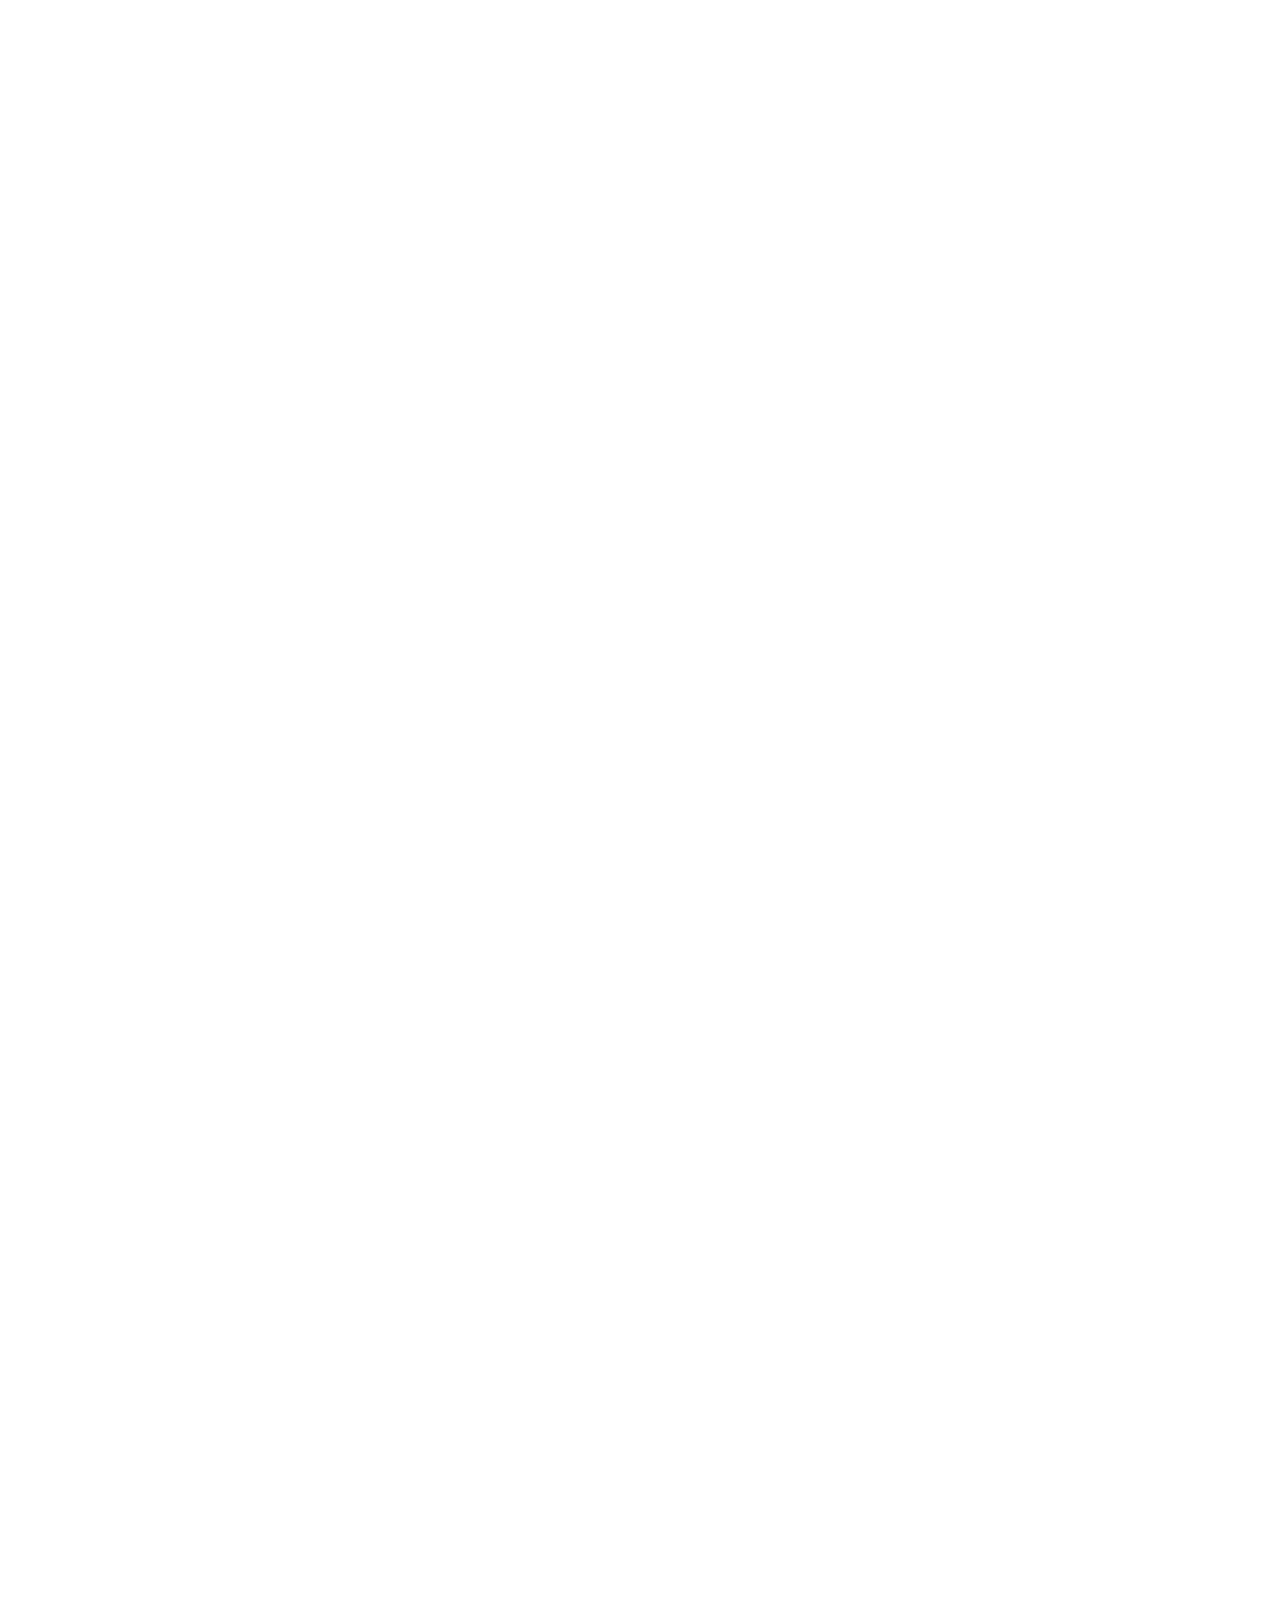
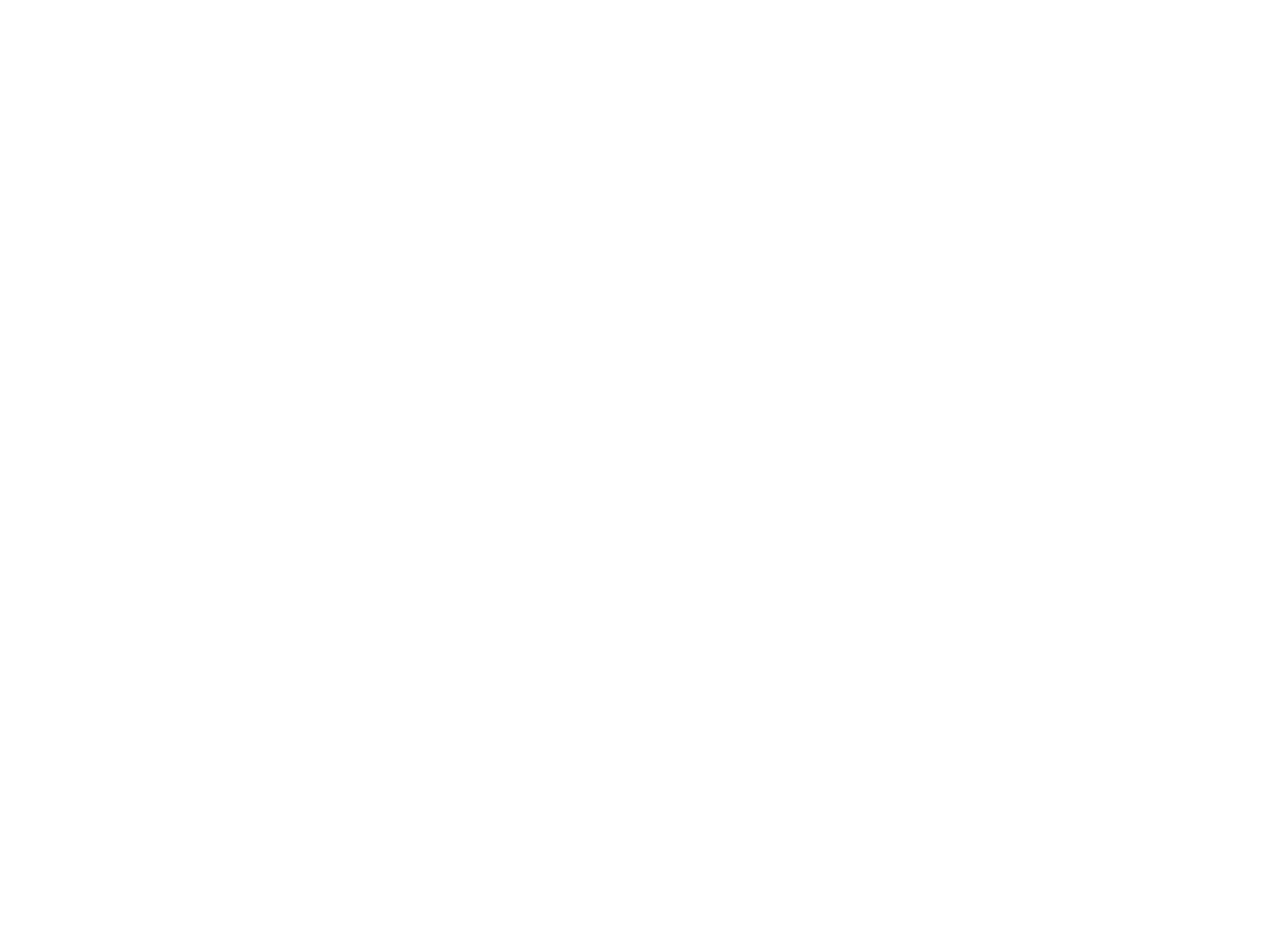
==== commit 27a2ed6e: "working on top sellers section" ====
--- a/Index.html
+++ b/Index.html
@@ -378,8 +378,8 @@
                 <img src="images/Squiggly-line.svg" alt="A Squiggly line">
                 <p class="mt-3">Check out our weekly top sellers in all category</p>
             </div>
-            <div class="card-wrapper">
-                <div class="item-card">
+            <div class="card-wrapper-grid border">
+                <div id="item-card-grid-1" class="item-card">
                     <img src="images/Product_male.svg" alt="A person showing a product">
                     <div class="card-links">
                         <i id="in-stock-1" class="in-stock fa-sharp fa-solid fa-circle"></i>
@@ -396,7 +396,7 @@
                         </div>
                     </div>
                 </div>
-                <div class="item-card">
+                <div id="item-card-grid-2" class="item-card">
                     <img src="images/Product_male_2.svg" alt="A person showing a product">
                     <div class="card-links">
                         <i id="in-stock-2" class="in-stock fa-sharp fa-solid fa-circle"></i>
@@ -413,7 +413,7 @@
                         </div>
                     </div>
                 </div>
-                <div class="item-card">
+                <div id="item-card-grid-3" class="item-card">
                     <img src="images/Product_female.svg" alt="A person showing a product">
                     <div class="card-links">
                         <i id="in-stock-3" class="in-stock fa-sharp fa-solid fa-circle"></i>
--- a/CSS/style.css
+++ b/CSS/style.css
@@ -34,6 +34,7 @@
   font-family: var(--font-roboto);
   font-weight: var(--font-weight-regular);
   color: var(--color-theme-dark);
+  background-color: var(--color-white);
 }
 
 .container {
@@ -597,4 +598,105 @@
   border: none;
   background-color: var(--color-theme);
   color: var(--color-white);
+}
+.content .card-wrapper-grid {
+  display: grid;
+  gap: 1rem;
+  grid-template-columns: repeat(3, 350px);
+  grid-template-rows: repeat(3, 400px);
+}
+.content .card-wrapper-grid .item-card {
+  background-color: var(--color-gray-4);
+  border-radius: var(--border-radius-small);
+  height: 100%;
+  width: 100%;
+  overflow: hidden;
+  position: relative;
+  margin: 1rem;
+}
+.content .card-wrapper-grid .item-card #item-card-grid-1 {
+  grid-column: 2/5;
+  grid-row: 1/5;
+}
+.content .card-wrapper-grid .item-card #item-card-grid-2 {
+  grid-column: 2/3;
+  grid-row: 1/2;
+}
+.content .card-wrapper-grid .item-card #item-card-grid-3 {
+  grid-column: 1/2;
+  grid-row: 2/2;
+}
+.content .card-wrapper-grid .item-card .card-links {
+  display: grid;
+  height: 50%;
+  background-color: var(--color-white);
+  position: absolute;
+  left: 75%;
+  font-size: var(--font-size-18);
+  border-radius: var(--border-radius-medium);
+  z-index: 1;
+  transition: top 500ms ease-in-out;
+  top: 100%;
+}
+.content .card-wrapper-grid .item-card .card-links a {
+  margin: 0 0.5rem;
+}
+.content .card-wrapper-grid .item-card .card-links .card-link-icon {
+  color: var(--color-gray-0);
+}
+.content .card-wrapper-grid .item-card .card-links .in-stock {
+  color: var(--color-product-instock);
+  margin: 0.8rem 0.5rem;
+}
+.content .card-wrapper-grid .item-card .card-links .card-link-icon:hover {
+  color: var(--color-theme);
+}
+.content .card-wrapper-grid .item-card .card-links #in-stock-2 {
+  color: var(--color-product-outofstock);
+}
+.content .card-wrapper-grid .item-card .card-box {
+  background-color: var(--color-theme-dark);
+  color: var(--color-white);
+  border-radius: 0;
+  position: absolute;
+  height: 100%;
+  width: 100%;
+  opacity: 0.9;
+  transition: top 500ms ease-in-out;
+  top: 85%;
+}
+.content .card-wrapper-grid .item-card .card-box .card-info {
+  margin: 0.8rem;
+  font-size: var(--font-size-14);
+  position: relative;
+  transition: top 500ms ease-in-out;
+  top: 1%;
+}
+.content .card-wrapper-grid .item-card .card-box .card-info button {
+  background: none;
+  color: var(--color-white);
+  border-color: var(--color-white);
+  transition: 250ms ease-in-out;
+}
+.content .card-wrapper-grid .item-card .card-box .card-info button:hover {
+  background-color: var(--color-white);
+  color: var(--color-theme);
+}
+.content .card-wrapper-grid .item-card .card-box .card-info .ordinary-price {
+  text-decoration: line-through;
+  margin-top: 1rem;
+}
+.content .card-wrapper-grid .item-card .card-box .card-info .discount-price {
+  font-size: var(--font-size-16);
+  color: var(--color-theme);
+}
+.content .card-wrapper-grid .item-card:hover .card-box {
+  top: 0;
+  height: 100%;
+}
+.content .card-wrapper-grid .item-card:hover .card-box .card-info {
+  top: 50%;
+}
+.content .card-wrapper-grid .item-card:hover .card-links {
+  top: 10%;
 }/*# sourceMappingURL=style.css.map */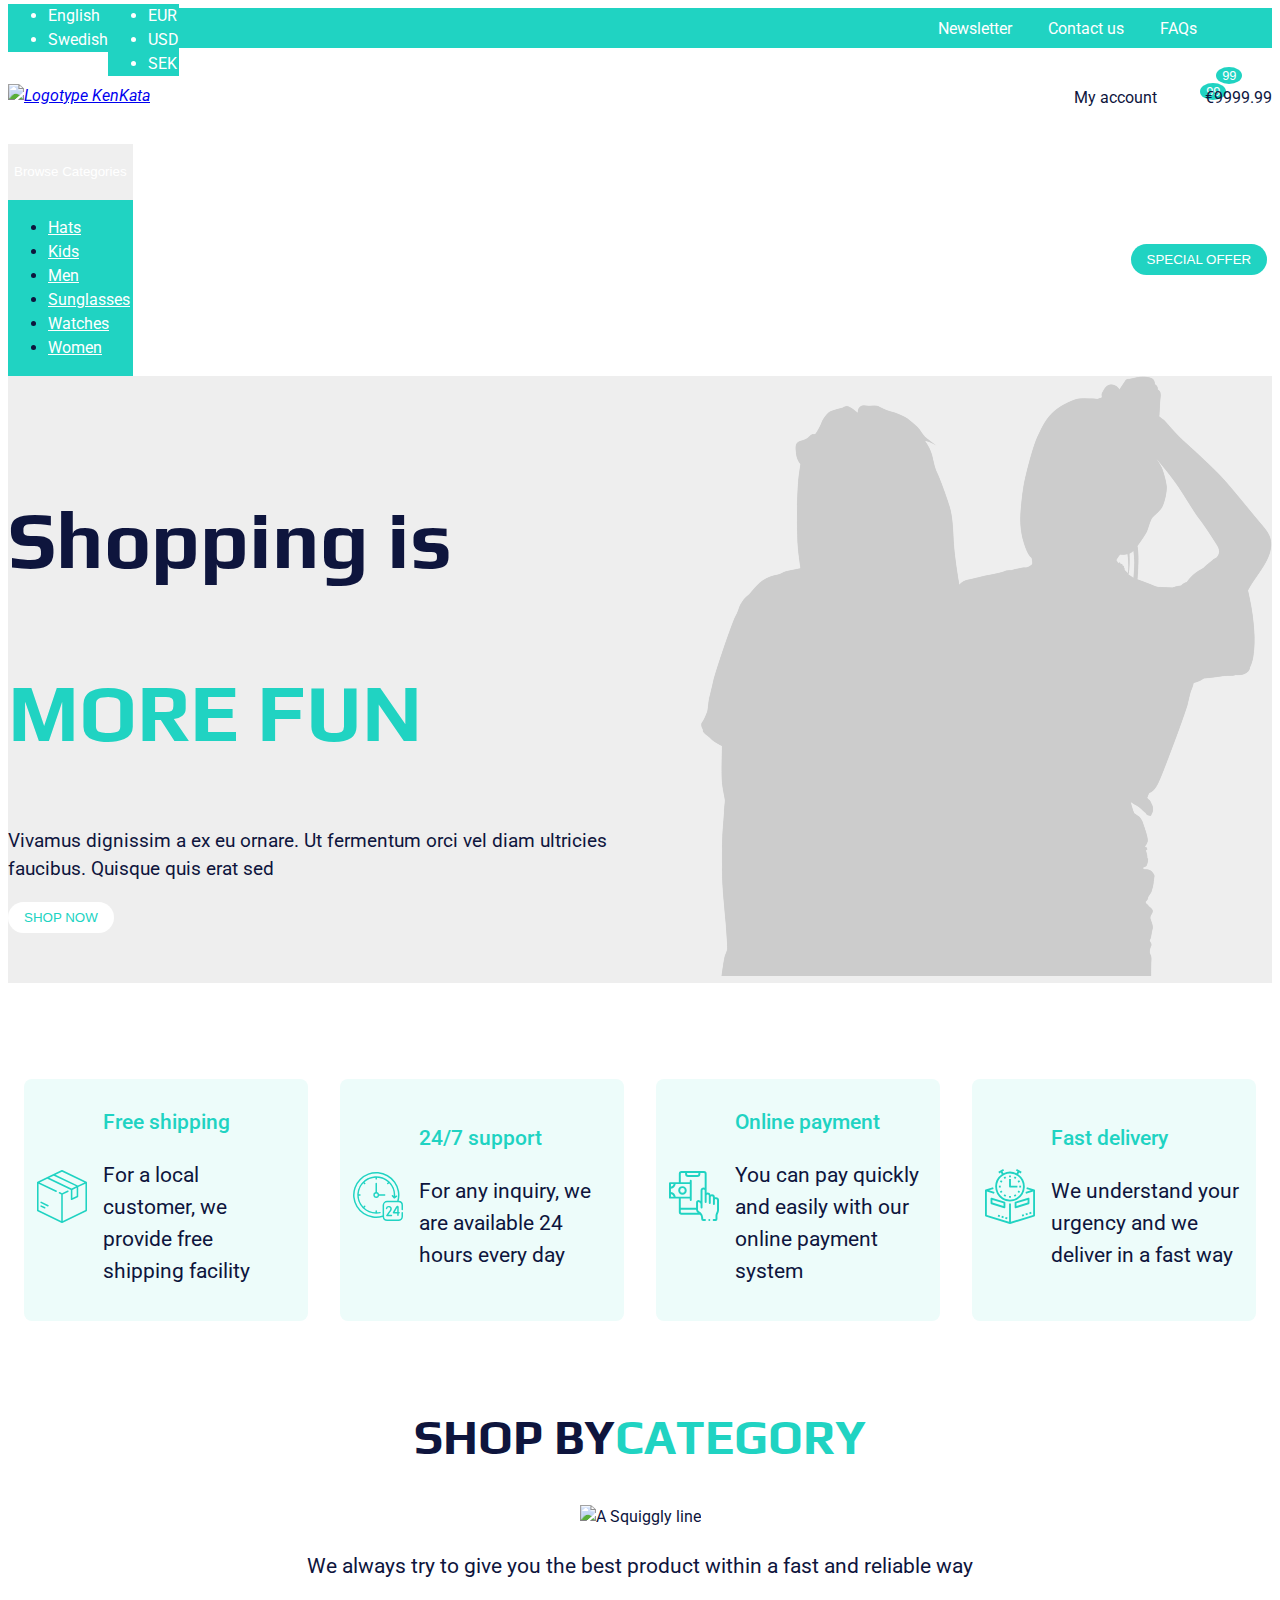
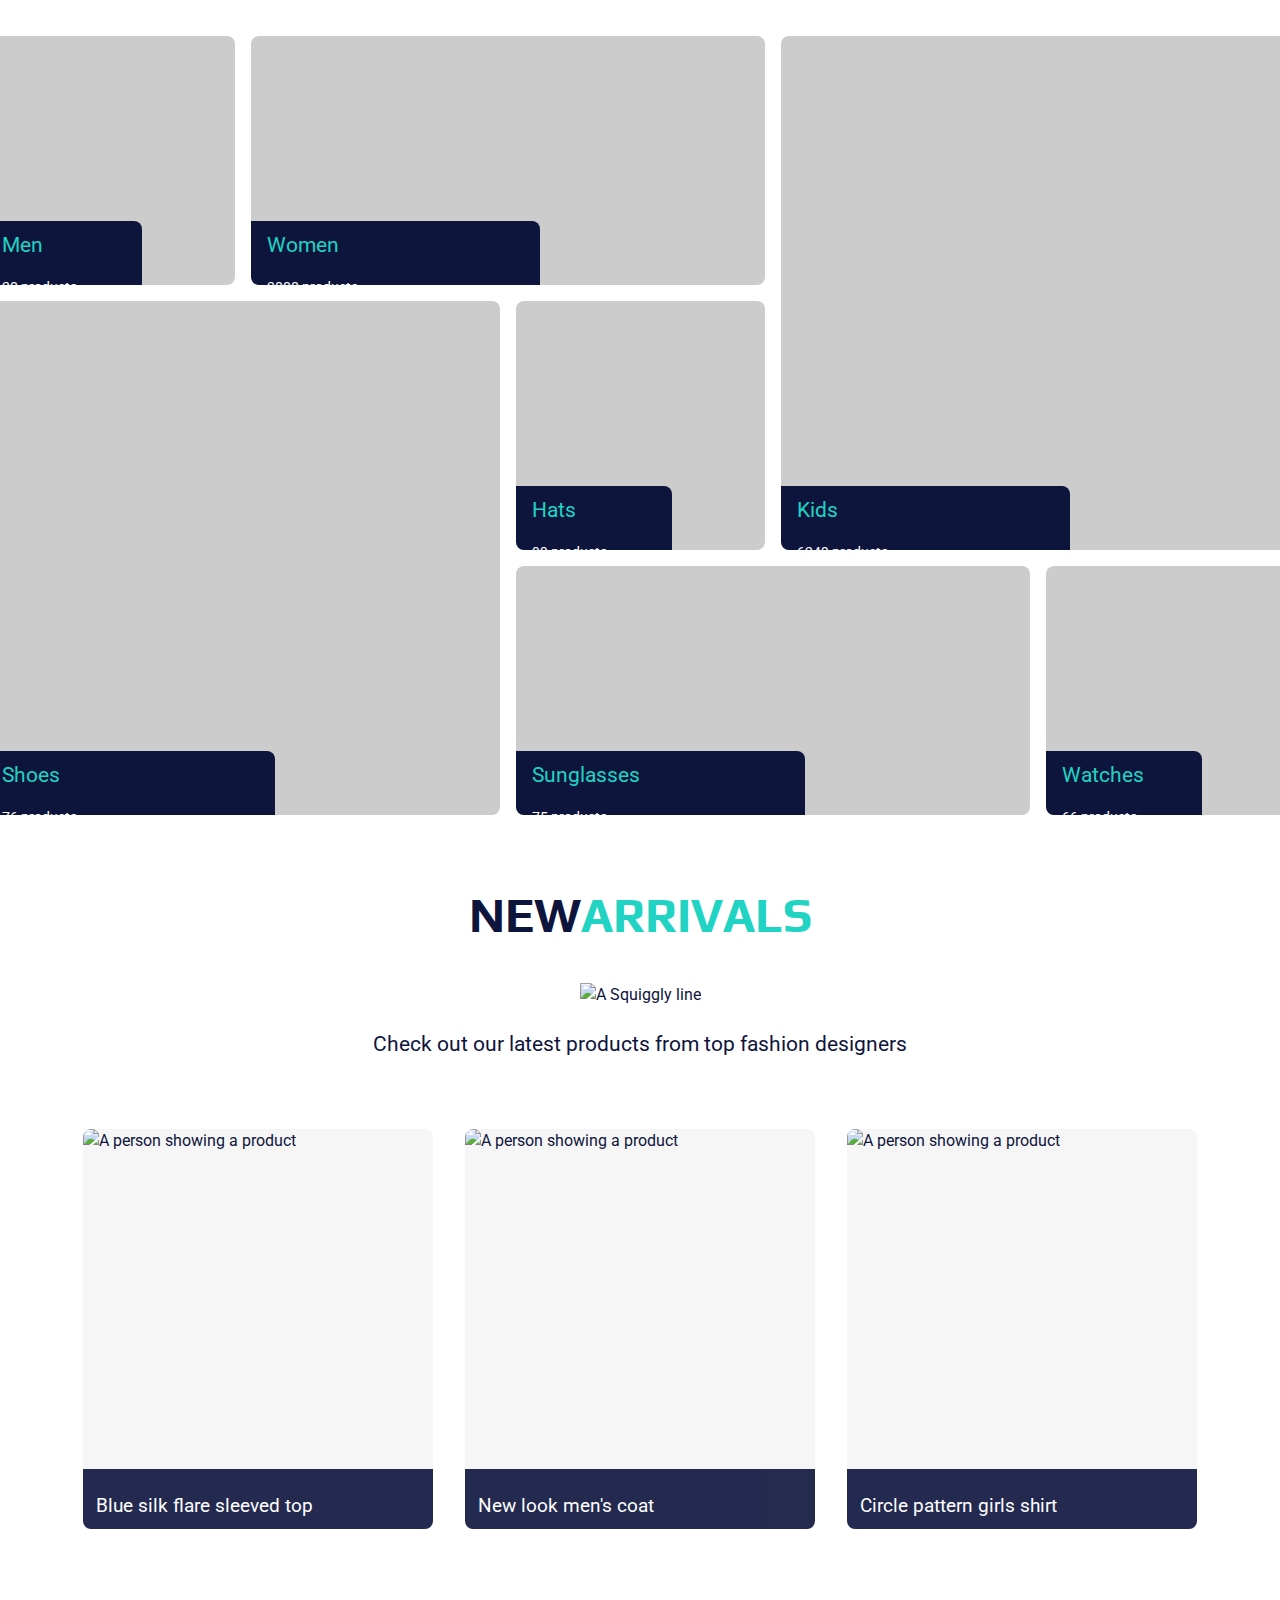
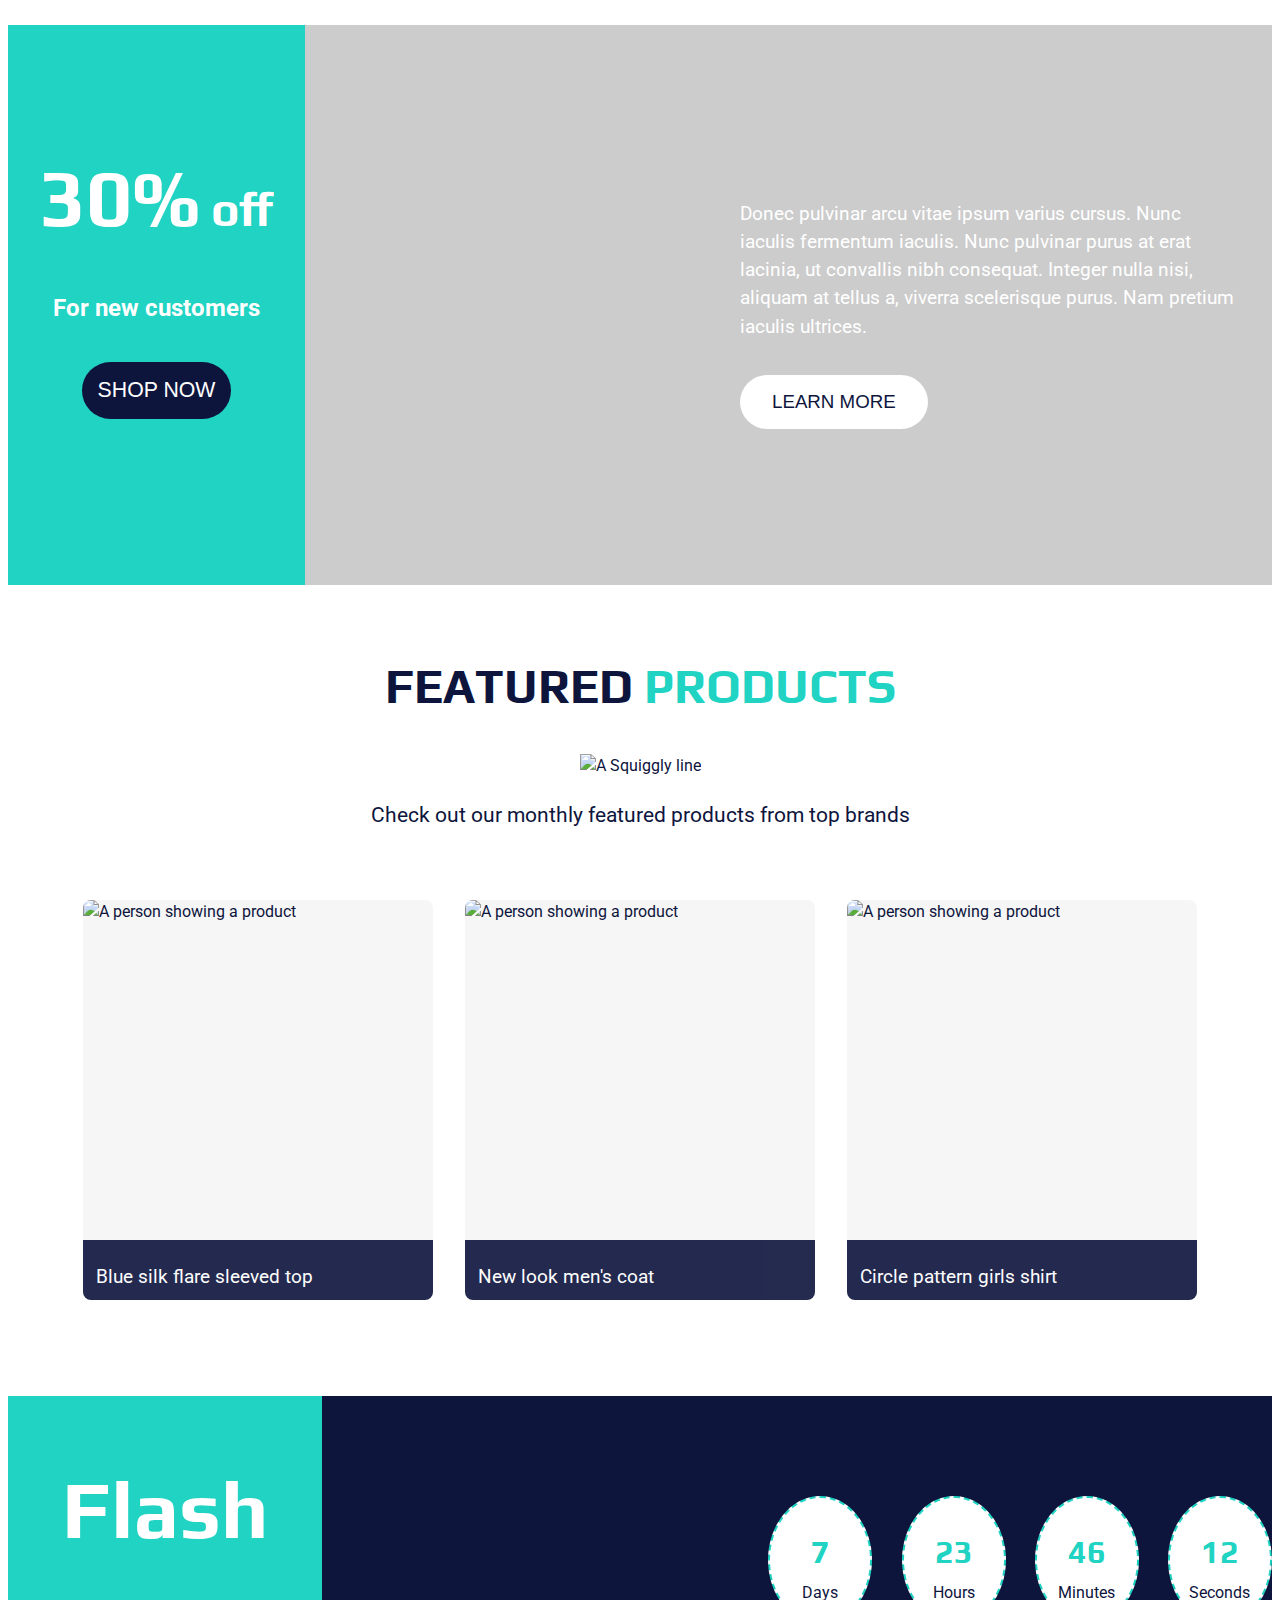
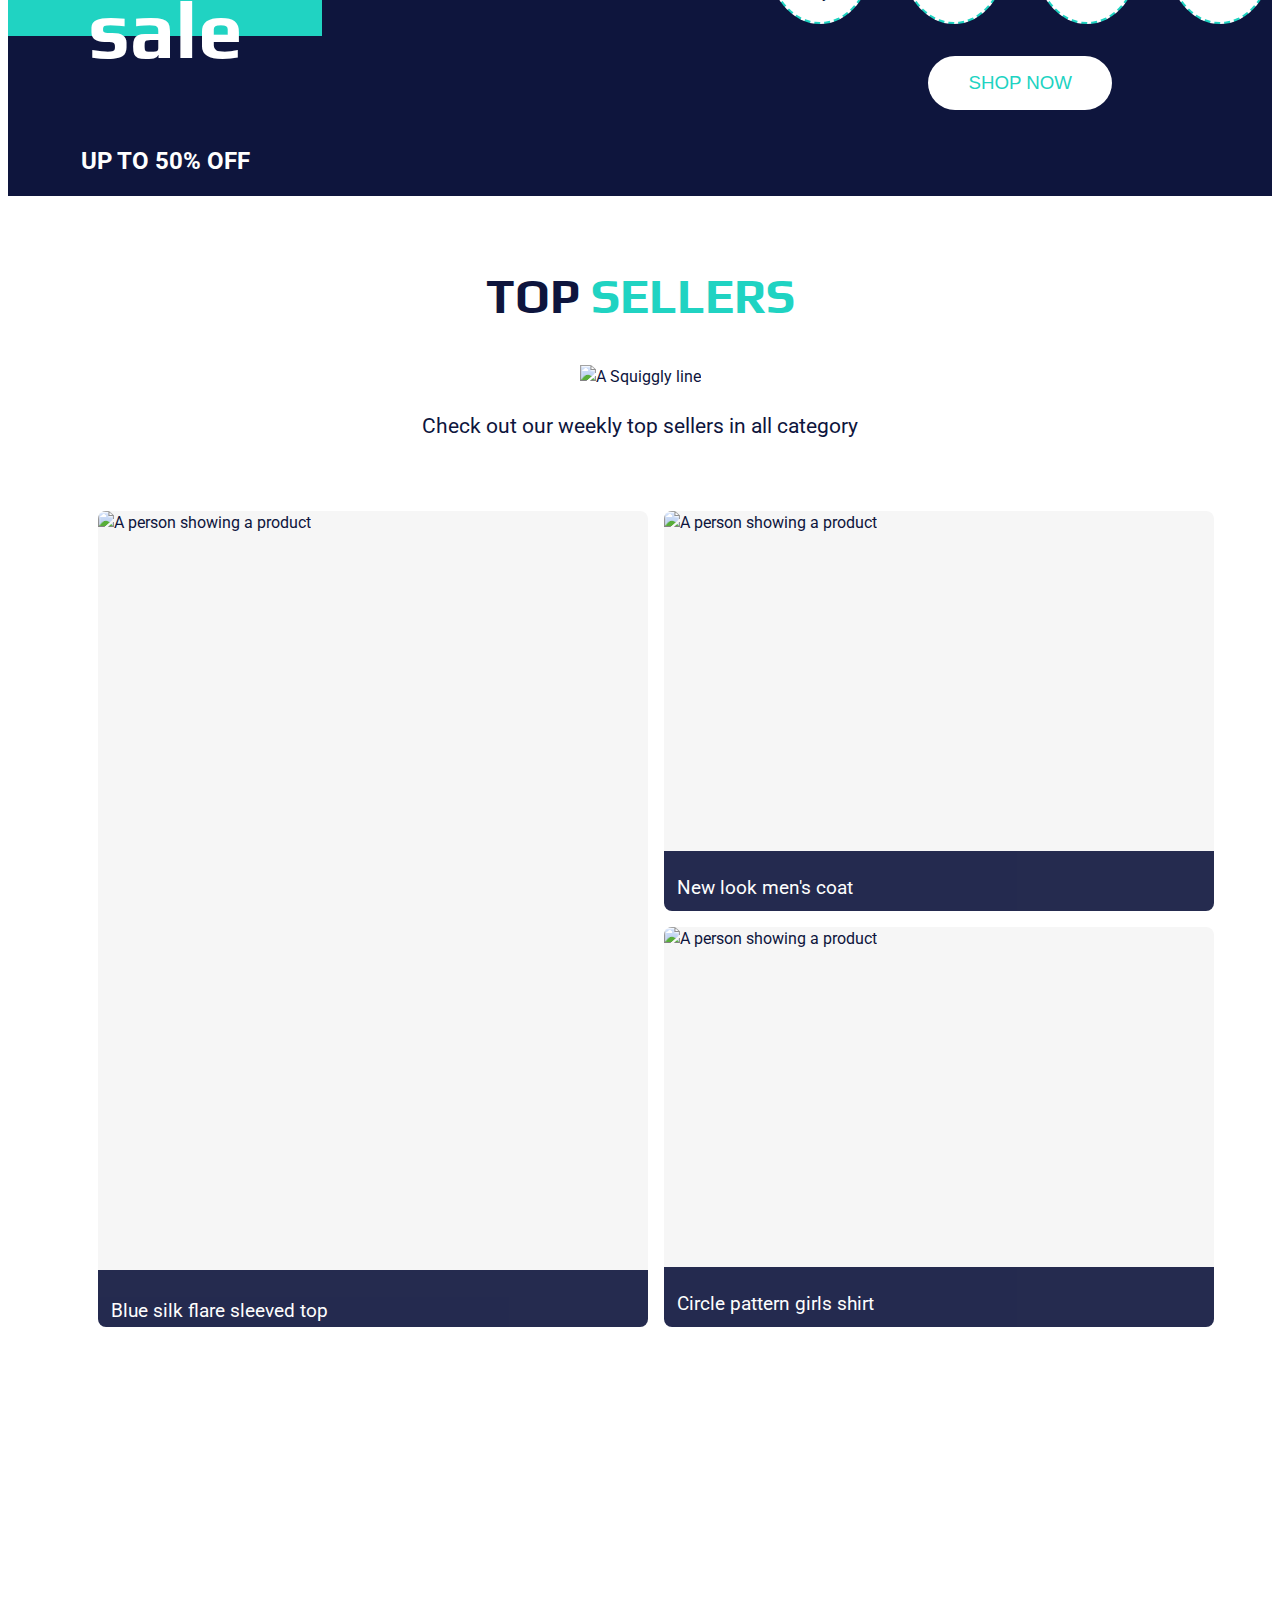
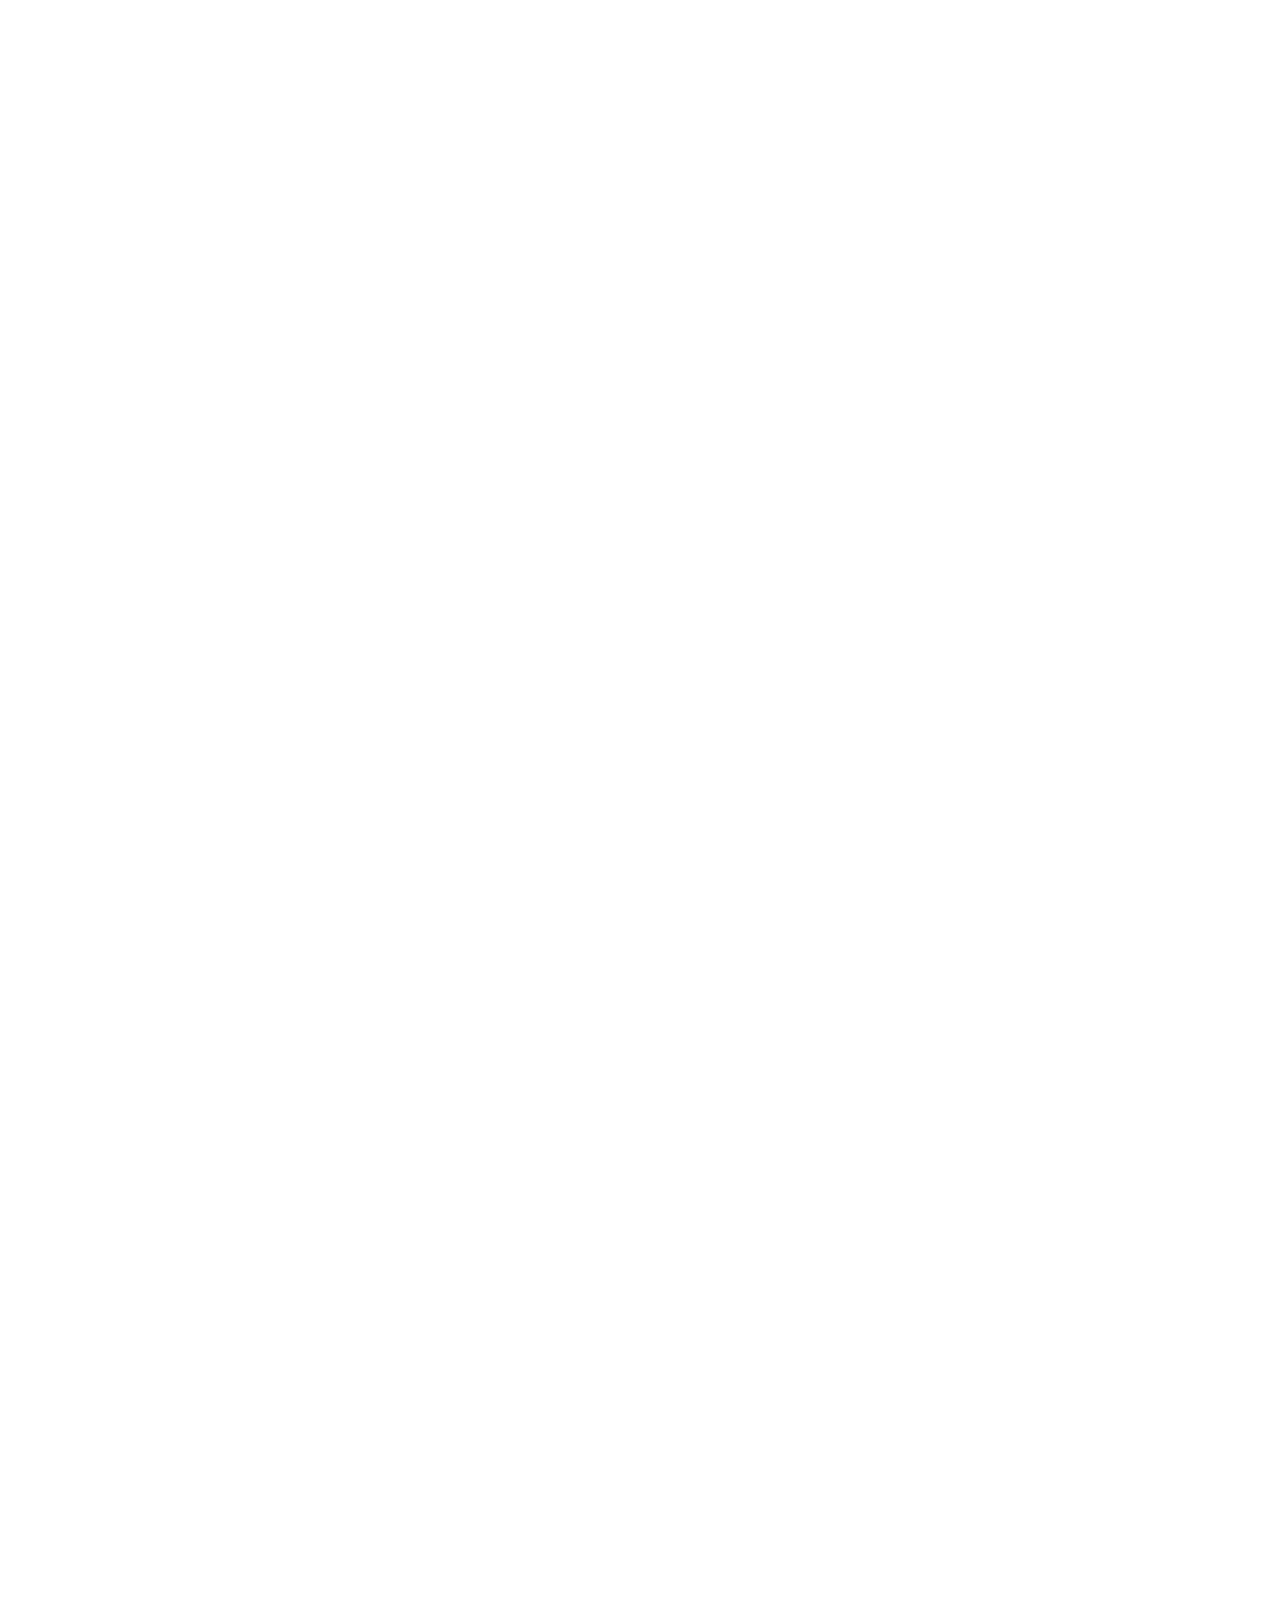
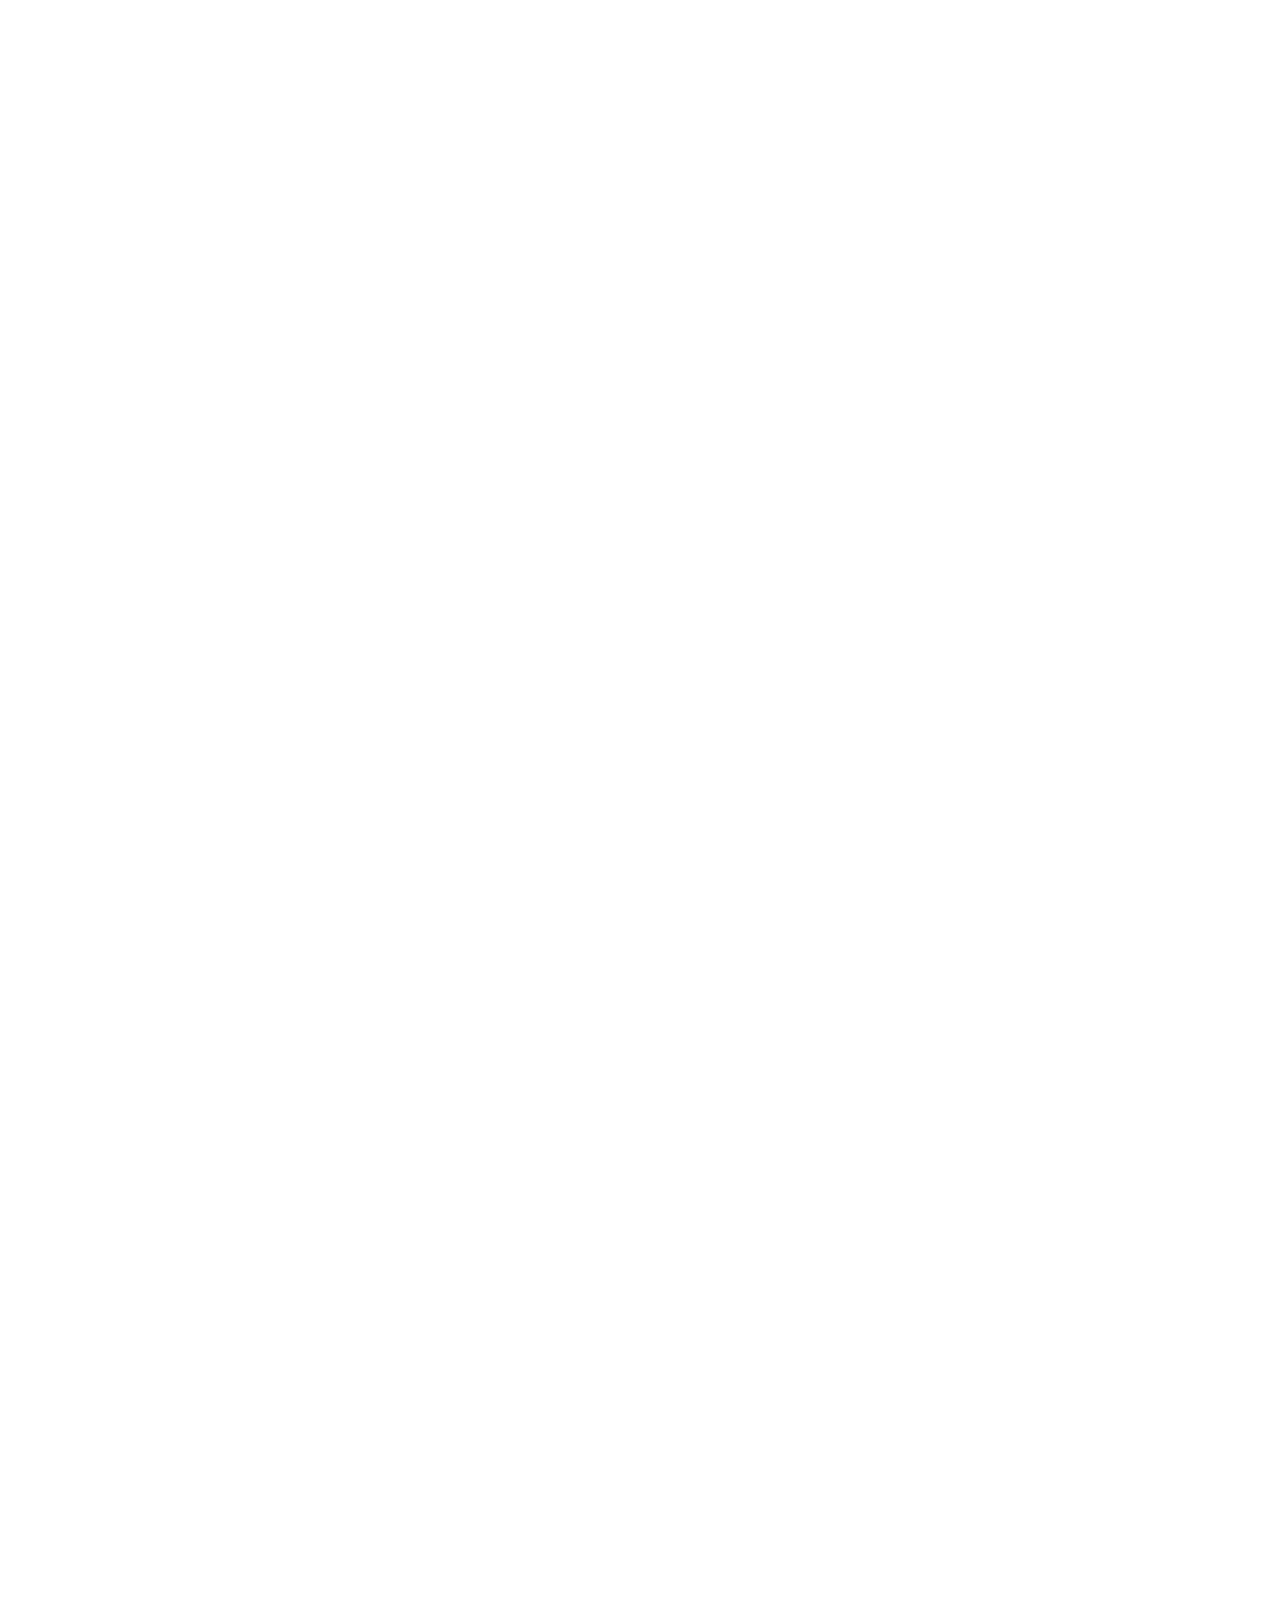
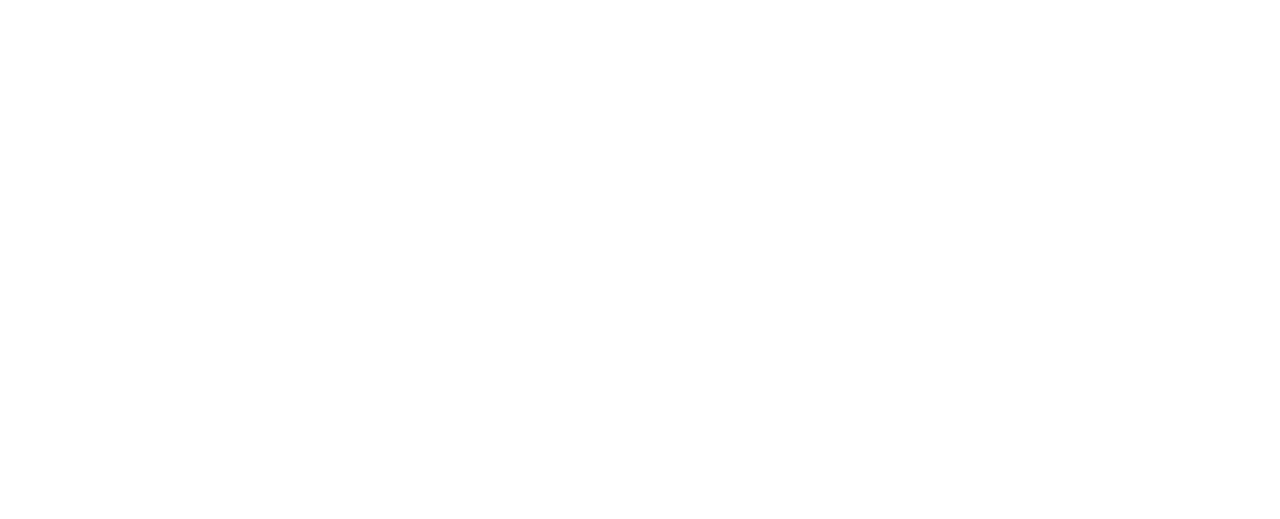
==== commit f7934722: "finished top seller section" ====
--- a/Index.html
+++ b/Index.html
@@ -378,26 +378,26 @@
                 <img src="images/Squiggly-line.svg" alt="A Squiggly line">
                 <p class="mt-3">Check out our weekly top sellers in all category</p>
             </div>
-            <div class="card-wrapper-grid border">
-                <div id="item-card-grid-1" class="item-card">
-                    <img src="images/Product_male.svg" alt="A person showing a product">
+            <div class="card-wrapper-grid">
+                <div id="item-card-grid-1" class="item-card-grid">
+                    <img src="images/Product_male_xbig.svg" alt="A person showing a product">
                     <div class="card-links">
                         <i id="in-stock-1" class="in-stock fa-sharp fa-solid fa-circle"></i>
                         <a href="#"><i class="card-link-icon fa-regular fa-heart"></i></a>
                         <a href="#"><i class="card-link-icon fa-regular fa-shuffle"></i></a>
                         <a href="#"><i class="card-link-icon fa-regular fa-cart-shopping"></i></a>
                     </div>   
-                    <div class="card-box">
+                    <div class="card-box-big">
                         <div class="card-info">
                             <p>Blue silk flare sleeved top</p>
-                            <button>Fashion</button>
+                            <button>Men</button>
                             <p class="ordinary-price">€20.00</p>
                             <p class="discount-price">€10.00</p>
                         </div>
                     </div>
                 </div>
-                <div id="item-card-grid-2" class="item-card">
-                    <img src="images/Product_male_2.svg" alt="A person showing a product">
+                <div id="item-card-grid-2" class="item-card-grid">
+                    <img src="images/Product_female_bag.svg" alt="A person showing a product">
                     <div class="card-links">
                         <i id="in-stock-2" class="in-stock fa-sharp fa-solid fa-circle"></i>
                         <a href="#"><i class="card-link-icon fa-regular fa-heart"></i></a>
@@ -407,14 +407,14 @@
                     <div class="card-box">
                         <div class="card-info">
                             <p>New look men's coat</p>
-                            <button>Fashion</button>
+                            <button>Women</button>
                             <p class="ordinary-price">€50.00</p>
                             <p class="discount-price">€20.00</p>
                         </div>
                     </div>
                 </div>
-                <div id="item-card-grid-3" class="item-card">
-                    <img src="images/Product_female.svg" alt="A person showing a product">
+                <div id="item-card-grid-3" class="item-card-grid">
+                    <img src="images/Product_shoes.svg" alt="A person showing a product">
                     <div class="card-links">
                         <i id="in-stock-3" class="in-stock fa-sharp fa-solid fa-circle"></i>
                         <a href="#"><i class="card-link-icon fa-regular fa-heart"></i></a>
@@ -424,7 +424,7 @@
                     <div class="card-box">
                         <div class="card-info">
                             <p>Circle pattern girls shirt</p>
-                            <button>Fashion</button>
+                            <button>Shoes</button>
                             <p class="ordinary-price">€25.00</p>
                             <p class="discount-price">€15.00</p>
                         </div>
--- a/CSS/style.css
+++ b/CSS/style.css
@@ -382,7 +382,6 @@
   justify-content: space-between;
   align-items: center;
   margin: 0;
-  width: 100;
 }
 .content .card-wrapper .item-card {
   background-color: var(--color-gray-4);
@@ -602,10 +601,22 @@
 .content .card-wrapper-grid {
   display: grid;
   gap: 1rem;
-  grid-template-columns: repeat(3, 350px);
-  grid-template-rows: repeat(3, 400px);
-}
-.content .card-wrapper-grid .item-card {
+  grid-template-columns: repeat(2, 550px);
+  grid-template-rows: repeat(2, 400px);
+}
+.content .card-wrapper-grid #item-card-grid-1 {
+  grid-column: 1/2;
+  grid-row: 1/-1;
+}
+.content .card-wrapper-grid #item-card-grid-2 {
+  grid-column: 2/-1;
+  grid-row: 1/1;
+}
+.content .card-wrapper-grid #item-card-grid-3 {
+  grid-column: 2/-1;
+  grid-row: 2/-1;
+}
+.content .card-wrapper-grid .item-card-grid {
   background-color: var(--color-gray-4);
   border-radius: var(--border-radius-small);
   height: 100%;
@@ -614,47 +625,35 @@
   position: relative;
   margin: 1rem;
 }
-.content .card-wrapper-grid .item-card #item-card-grid-1 {
-  grid-column: 2/5;
-  grid-row: 1/5;
-}
-.content .card-wrapper-grid .item-card #item-card-grid-2 {
-  grid-column: 2/3;
-  grid-row: 1/2;
-}
-.content .card-wrapper-grid .item-card #item-card-grid-3 {
-  grid-column: 1/2;
-  grid-row: 2/2;
-}
-.content .card-wrapper-grid .item-card .card-links {
+.content .card-wrapper-grid .item-card-grid .card-links {
   display: grid;
-  height: 50%;
-  background-color: var(--color-white);
-  position: absolute;
-  left: 75%;
+  height: 200px;
+  background-color: var(--color-white);
+  position: absolute;
+  left: 80%;
   font-size: var(--font-size-18);
   border-radius: var(--border-radius-medium);
   z-index: 1;
   transition: top 500ms ease-in-out;
   top: 100%;
 }
-.content .card-wrapper-grid .item-card .card-links a {
+.content .card-wrapper-grid .item-card-grid .card-links a {
   margin: 0 0.5rem;
 }
-.content .card-wrapper-grid .item-card .card-links .card-link-icon {
+.content .card-wrapper-grid .item-card-grid .card-links .card-link-icon {
   color: var(--color-gray-0);
 }
-.content .card-wrapper-grid .item-card .card-links .in-stock {
+.content .card-wrapper-grid .item-card-grid .card-links .in-stock {
   color: var(--color-product-instock);
   margin: 0.8rem 0.5rem;
 }
-.content .card-wrapper-grid .item-card .card-links .card-link-icon:hover {
-  color: var(--color-theme);
-}
-.content .card-wrapper-grid .item-card .card-links #in-stock-2 {
+.content .card-wrapper-grid .item-card-grid .card-links .card-link-icon:hover {
+  color: var(--color-theme);
+}
+.content .card-wrapper-grid .item-card-grid .card-links #in-stock-2 {
   color: var(--color-product-outofstock);
 }
-.content .card-wrapper-grid .item-card .card-box {
+.content .card-wrapper-grid .item-card-grid .card-box {
   background-color: var(--color-theme-dark);
   color: var(--color-white);
   border-radius: 0;
@@ -665,38 +664,84 @@
   transition: top 500ms ease-in-out;
   top: 85%;
 }
-.content .card-wrapper-grid .item-card .card-box .card-info {
+.content .card-wrapper-grid .item-card-grid .card-box .card-info {
   margin: 0.8rem;
   font-size: var(--font-size-14);
   position: relative;
   transition: top 500ms ease-in-out;
   top: 1%;
 }
-.content .card-wrapper-grid .item-card .card-box .card-info button {
+.content .card-wrapper-grid .item-card-grid .card-box .card-info button {
   background: none;
   color: var(--color-white);
   border-color: var(--color-white);
   transition: 250ms ease-in-out;
 }
-.content .card-wrapper-grid .item-card .card-box .card-info button:hover {
-  background-color: var(--color-white);
-  color: var(--color-theme);
-}
-.content .card-wrapper-grid .item-card .card-box .card-info .ordinary-price {
+.content .card-wrapper-grid .item-card-grid .card-box .card-info button:hover {
+  background-color: var(--color-white);
+  color: var(--color-theme);
+}
+.content .card-wrapper-grid .item-card-grid .card-box .card-info .ordinary-price {
   text-decoration: line-through;
   margin-top: 1rem;
 }
-.content .card-wrapper-grid .item-card .card-box .card-info .discount-price {
-  font-size: var(--font-size-16);
-  color: var(--color-theme);
-}
-.content .card-wrapper-grid .item-card:hover .card-box {
+.content .card-wrapper-grid .item-card-grid .card-box .card-info .discount-price {
+  font-size: var(--font-size-16);
+  color: var(--color-theme);
+}
+.content .card-wrapper-grid .item-card-grid .card-box-big {
+  background-color: var(--color-theme-dark);
+  color: var(--color-white);
+  border-radius: 0;
+  position: absolute;
+  height: 100%;
+  width: 100%;
+  opacity: 0.9;
+  transition: top 500ms ease-in-out;
+  top: 93%;
+}
+.content .card-wrapper-grid .item-card-grid .card-box-big .card-info {
+  margin: 0.8rem;
+  font-size: var(--font-size-14);
+  position: relative;
+  transition: top 500ms ease-in-out;
+  top: 1%;
+}
+.content .card-wrapper-grid .item-card-grid .card-box-big .card-info button {
+  background: none;
+  color: var(--color-white);
+  border-color: var(--color-white);
+  transition: 250ms ease-in-out;
+}
+.content .card-wrapper-grid .item-card-grid .card-box-big .card-info button:hover {
+  background-color: var(--color-white);
+  color: var(--color-theme);
+}
+.content .card-wrapper-grid .item-card-grid .card-box-big .card-info .ordinary-price {
+  text-decoration: line-through;
+  margin-top: 1rem;
+}
+.content .card-wrapper-grid .item-card-grid .card-box-big .card-info .discount-price {
+  font-size: var(--font-size-16);
+  color: var(--color-theme);
+}
+.content .card-wrapper-grid .item-card-grid:hover .card-box {
   top: 0;
   height: 100%;
 }
-.content .card-wrapper-grid .item-card:hover .card-box .card-info {
+.content .card-wrapper-grid .item-card-grid:hover .card-box .card-info {
   top: 50%;
 }
-.content .card-wrapper-grid .item-card:hover .card-links {
+.content .card-wrapper-grid .item-card-grid:hover .card-links {
   top: 10%;
+}
+.content .card-wrapper-grid .item-card-grid:hover .card-box-big {
+  top: 0;
+  height: 100%;
+}
+.content .card-wrapper-grid .item-card-grid:hover .card-box-big .card-info {
+  top: 75%;
+}
+.content .card-wrapper-grid .item-card-grid:hover .card-links {
+  top: 5%;
 }/*# sourceMappingURL=style.css.map */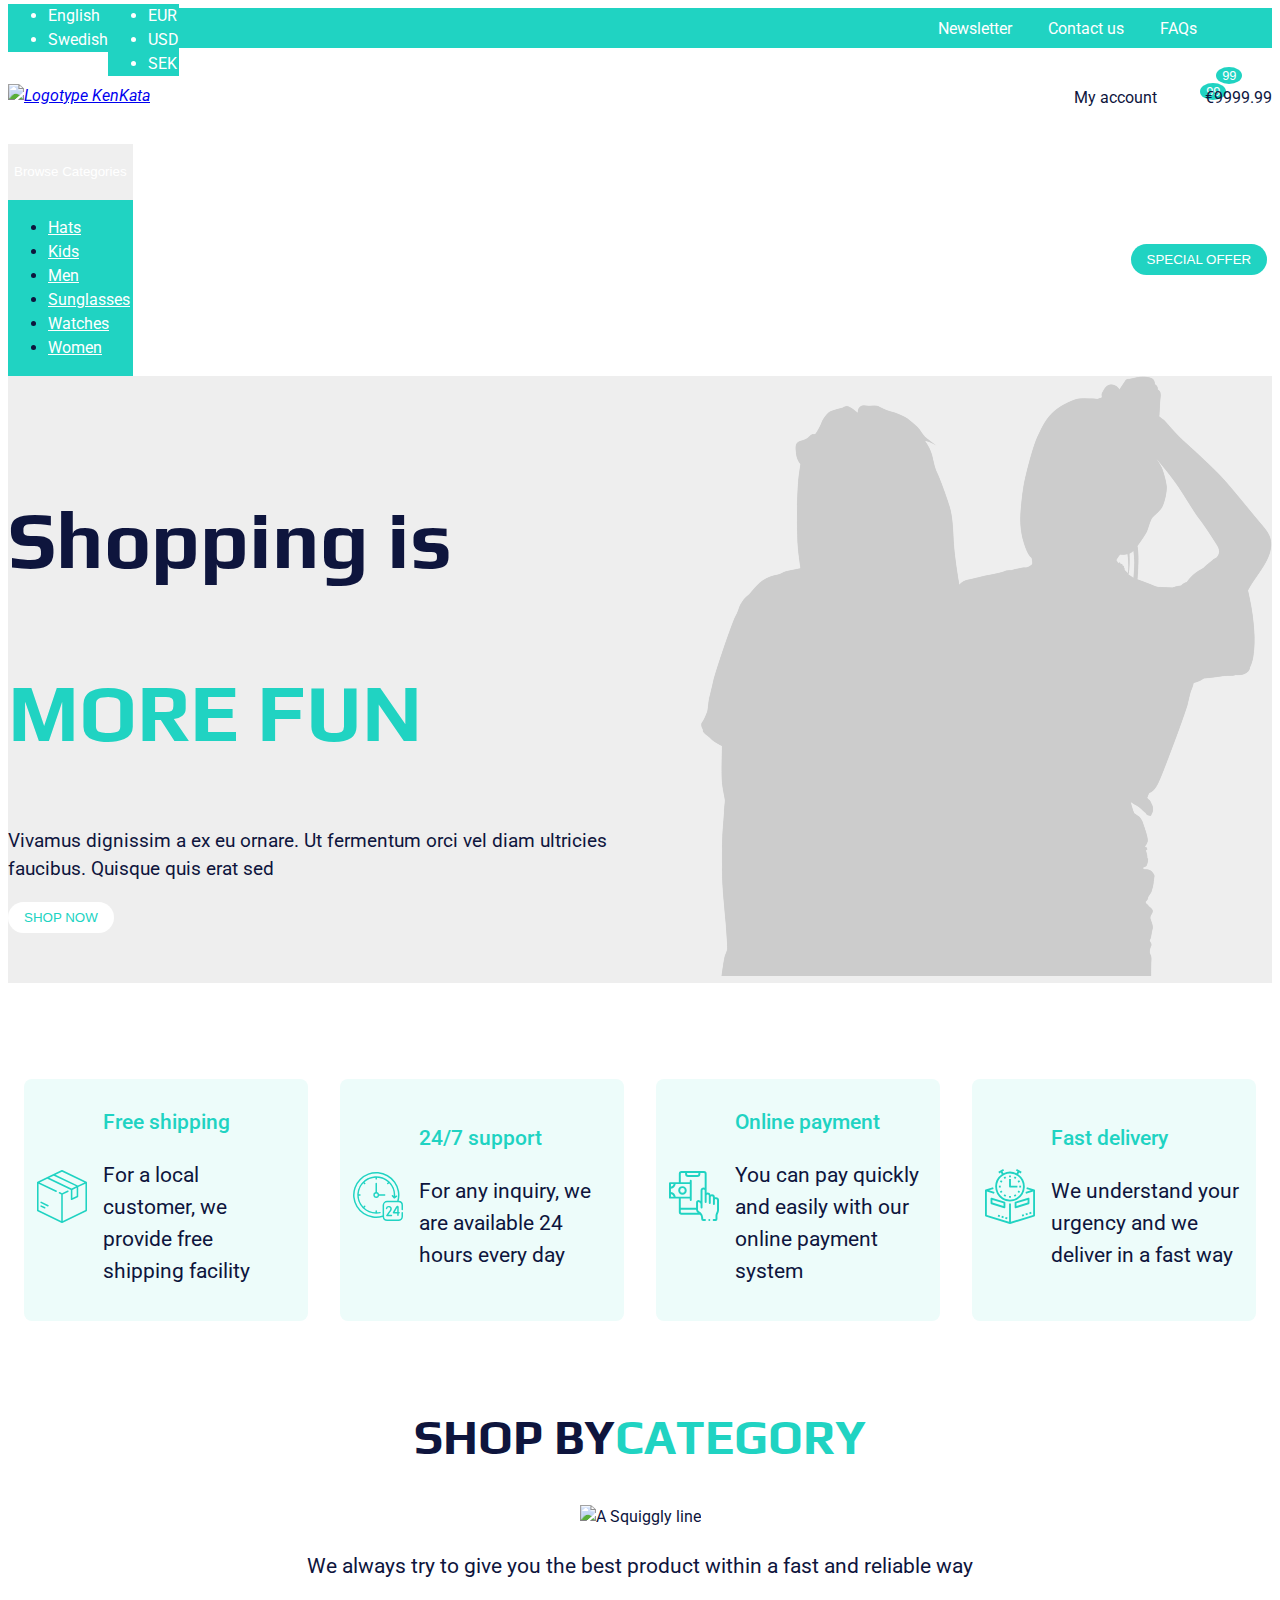
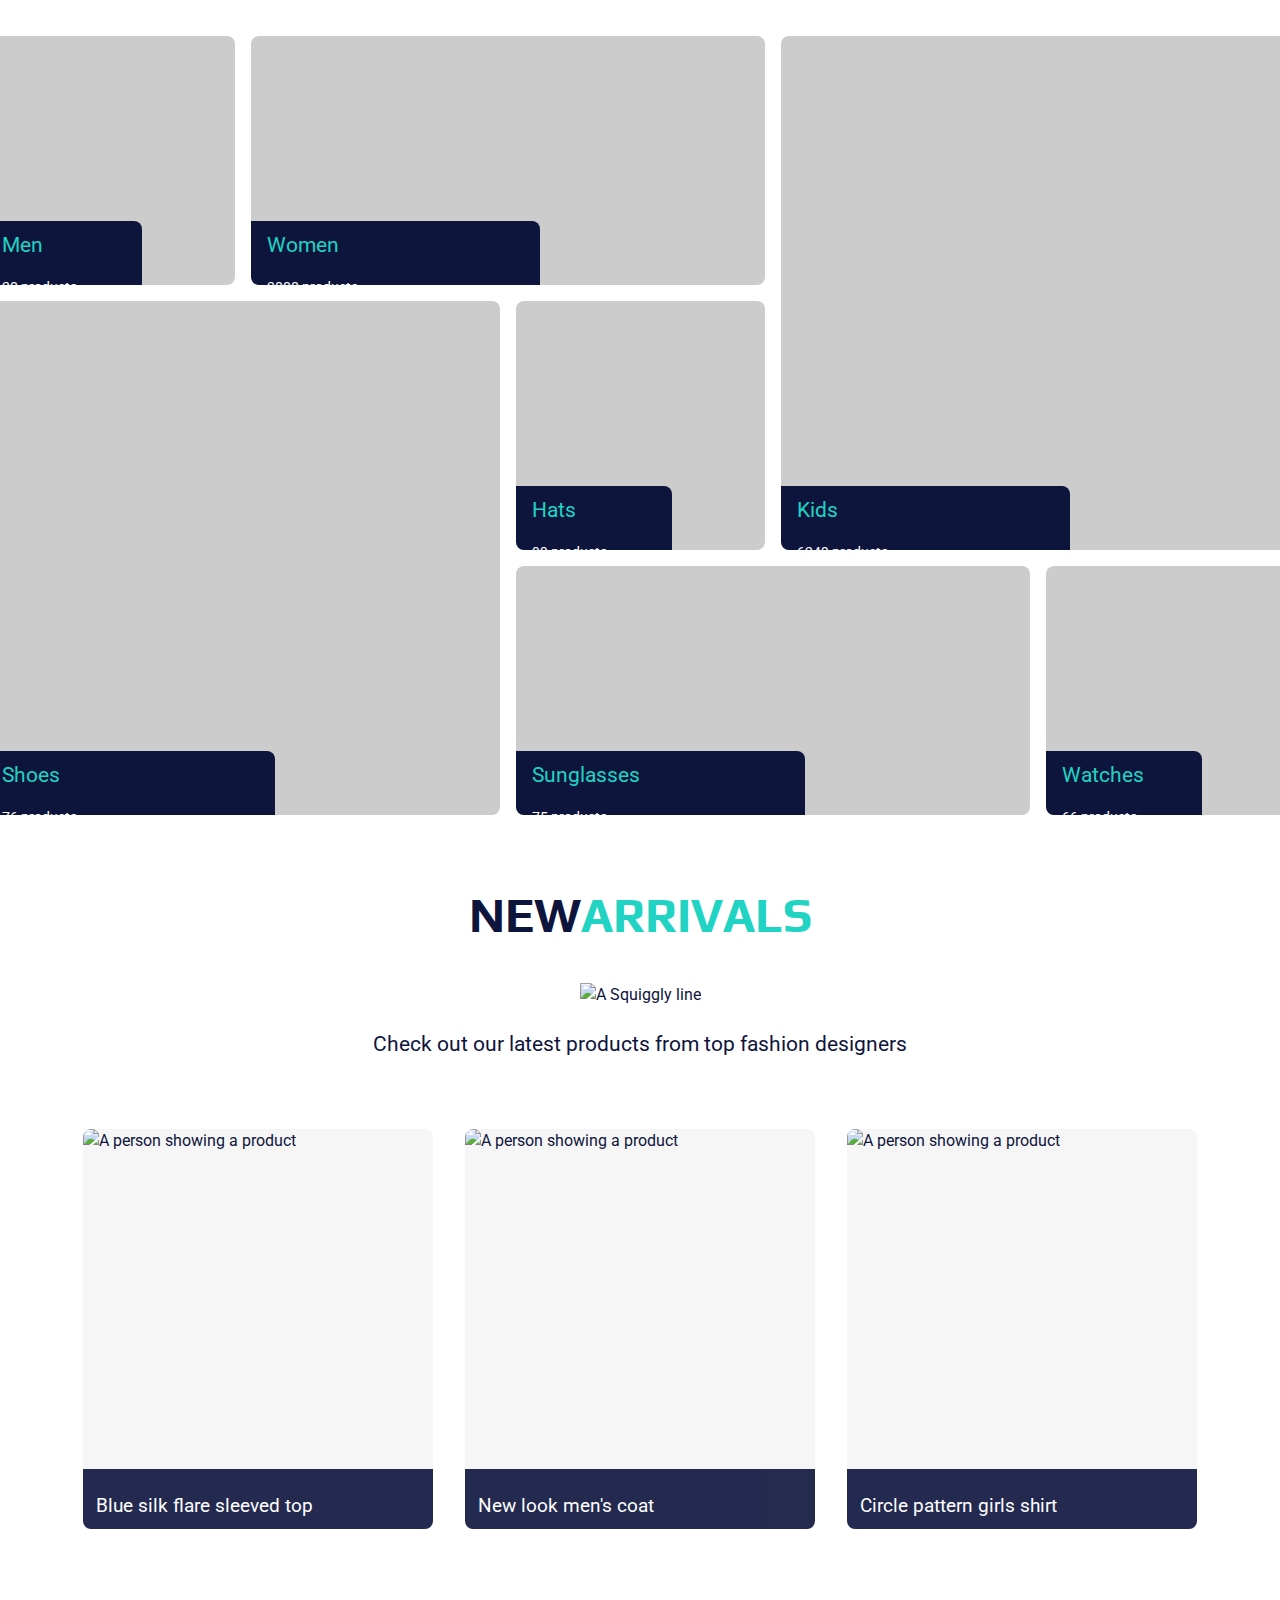
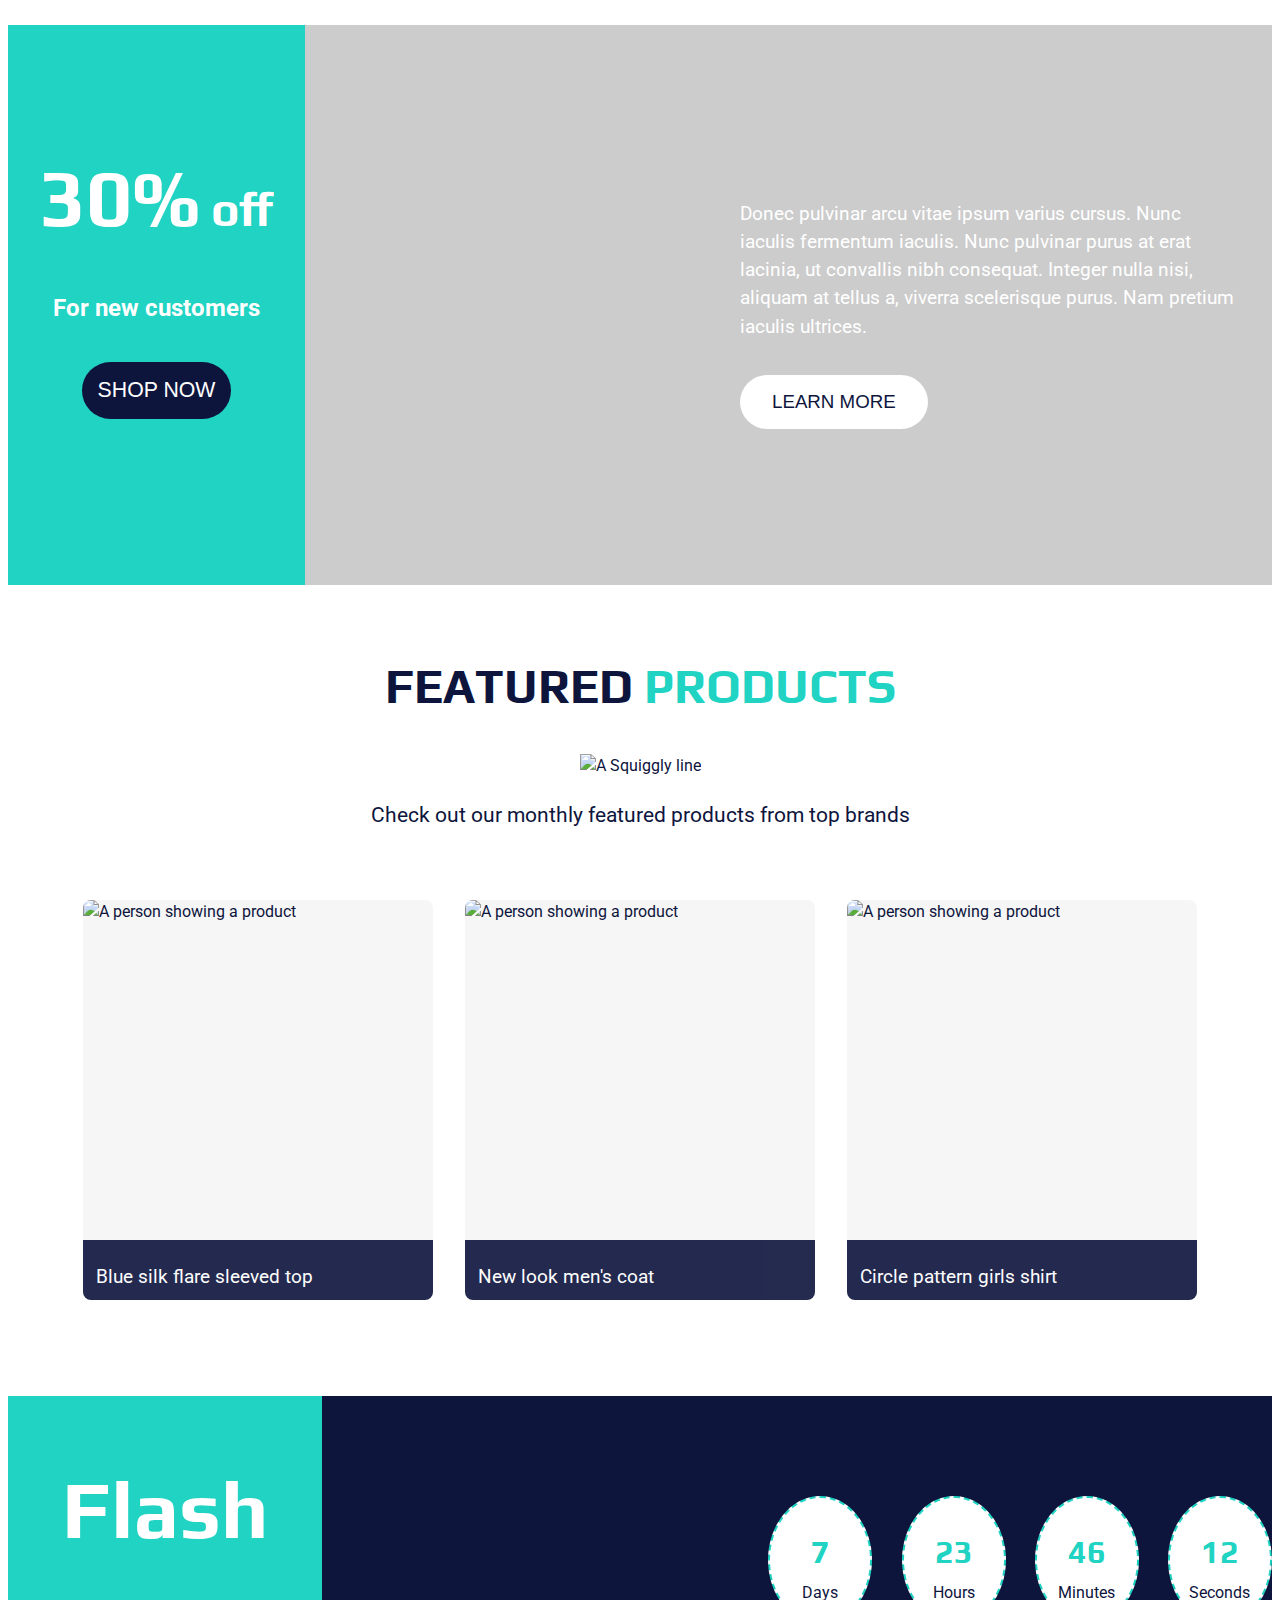
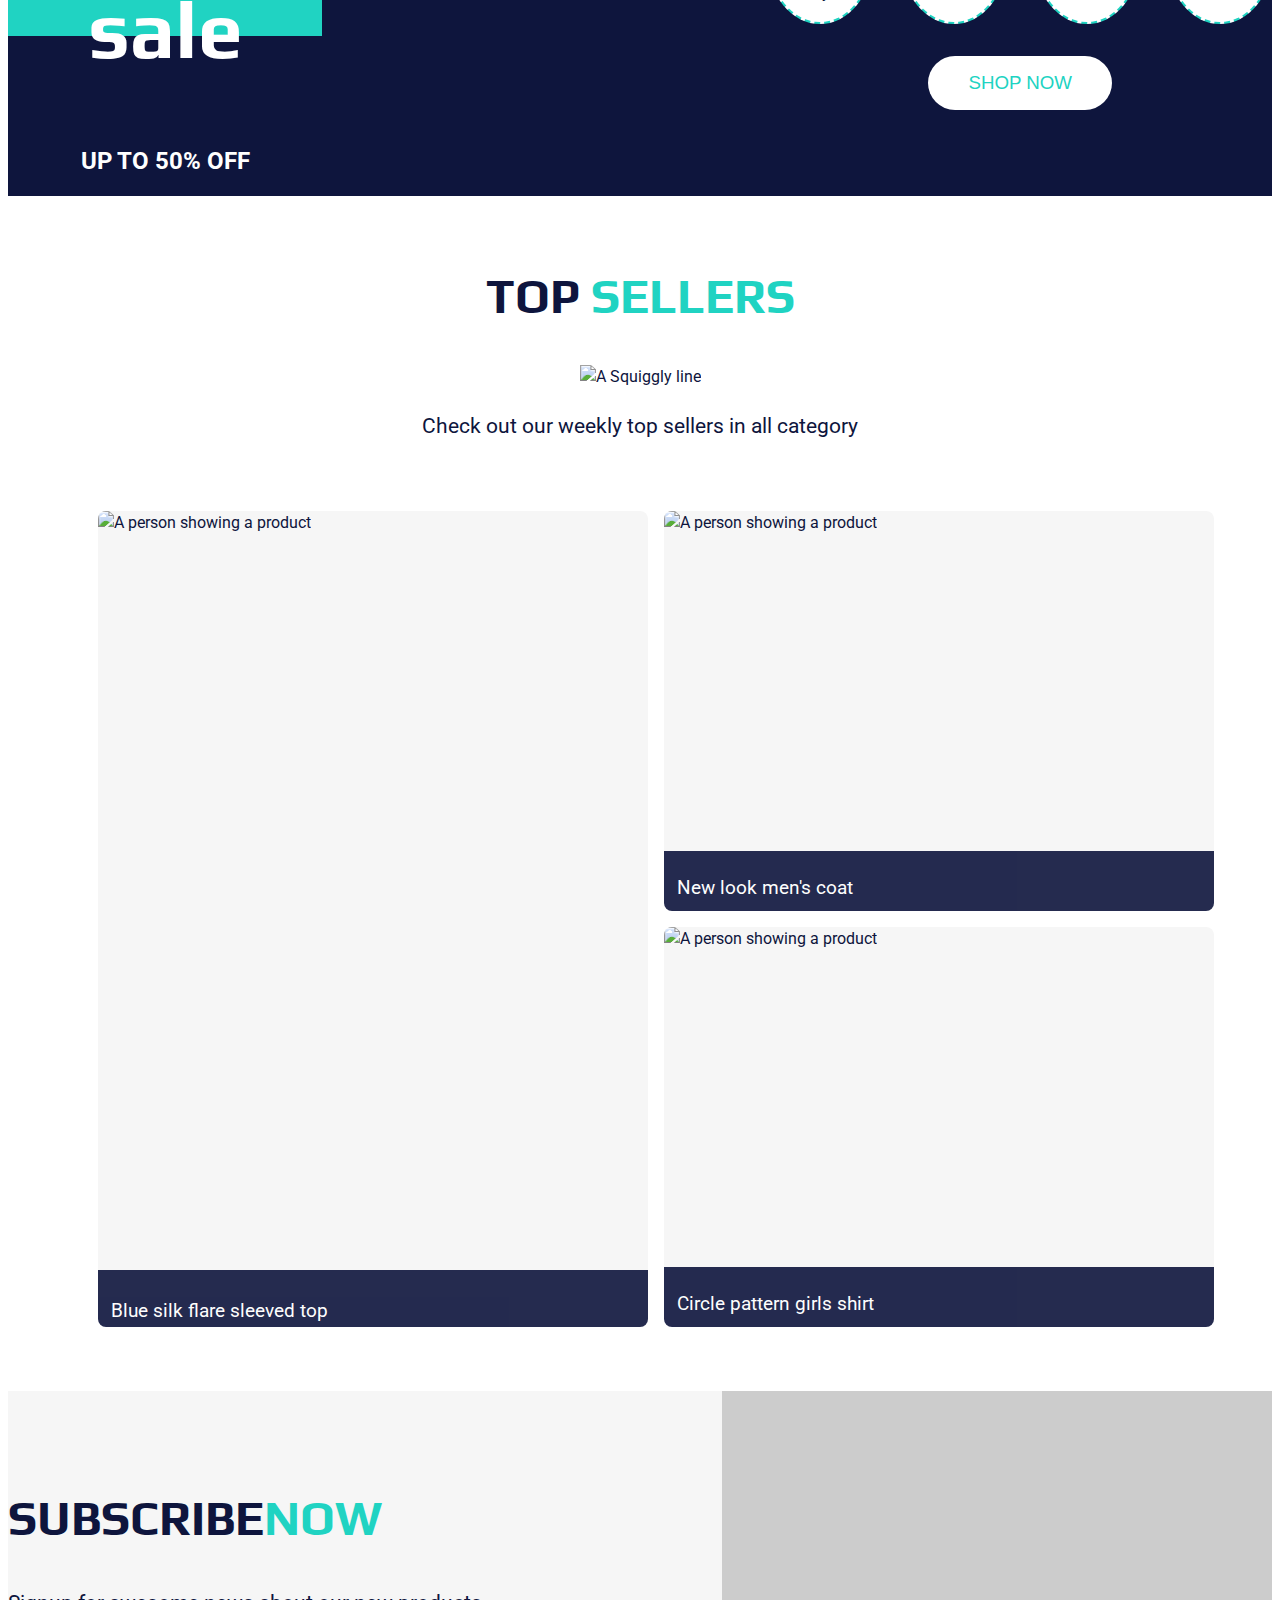
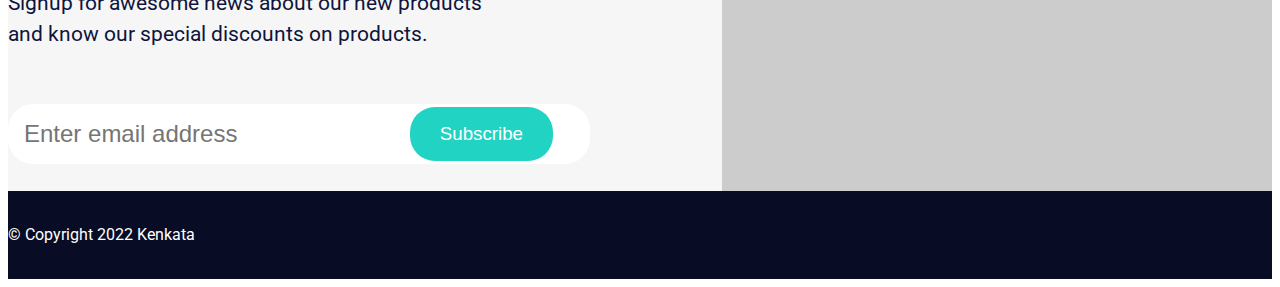
==== commit 69ebce27: "added subscribe form and footer" ====
--- a/Index.html
+++ b/Index.html
@@ -432,8 +432,27 @@
                 </div>
             </div>
         </div>
+        <section class="subscribe-newsletter">
+            <div class="container">
+                <div class="subscribe-form">
+                    <div class="section-title">
+                        <h1>SUBSCRIBE<strong class="ms-2">NOW</strong></h1>
+                        <p class="mt-3">Signup for awesome news about our new products</br> and
+                            know our special discounts on products.</p>
+                    </div>
+                    <form id="subscribe-newsletter">
+                        <input type="email" placeholder="Enter email address">
+                        <button type="submit" class="btn">Subscribe</button>
+                    </form>
+                </div>
+                <div class="gray-box"></div>
+            </div>
+        </section>
     </div>
-    <!-- Enable site scrolling -->
-    <div style="height: 4000px;"></div>
+<footer class="footer">
+    <div class="container footer-text">
+        <p>© Copyright 2022 Kenkata</p>
+    </div>
+</footer>
 </body>
 </html>--- a/CSS/style.css
+++ b/CSS/style.css
@@ -744,4 +744,64 @@
 }
 .content .card-wrapper-grid .item-card-grid:hover .card-links {
   top: 5%;
+}
+.content .subscribe-newsletter {
+  background-color: var(--color-gray-4);
+  margin-top: 5rem;
+}
+.content .subscribe-newsletter .container {
+  flex-direction: row;
+  justify-content: space-between;
+  padding: 0;
+}
+.content .subscribe-newsletter .container .section-title {
+  text-align: start;
+}
+.content .subscribe-newsletter .container #subscribe-newsletter {
+  position: relative;
+  width: 550px;
+}
+.content .subscribe-newsletter .container #subscribe-newsletter input {
+  border: var(--color-theme-light);
+  border-radius: var(--border-radius-medium);
+  width: 100%;
+  padding: 1rem;
+  font-size: var(--font-size-18);
+}
+.content .subscribe-newsletter .container #subscribe-newsletter input:focus {
+  outline: var(--color-theme-light);
+}
+.content .subscribe-newsletter .container #subscribe-newsletter .btn {
+  background-color: var(--color-theme);
+  color: var(--color-white);
+  border: none;
+  border-radius: var(--border-radius-medium);
+  height: 90%;
+  padding: 10px 30px;
+  position: absolute;
+  top: 5%;
+  right: 5px;
+  font-size: var(--font-size-14);
+}
+.content .subscribe-newsletter .container #subscribe-newsletter .btn:hover {
+  background-color: var(--color-theme-dark);
+  color: var(--color-theme);
+  border: none;
+}
+.content .subscribe-newsletter .container .gray-box {
+  background-color: var(--color-gray-1);
+  height: 400px;
+  width: 550px;
+}
+
+.footer {
+  background-color: var(--color-dark);
+}
+.footer .container {
+  padding: 1rem 0;
+  align-items: center;
+}
+.footer p {
+  color: var(--color-white);
+  margin-top: 1rem;
 }/*# sourceMappingURL=style.css.map */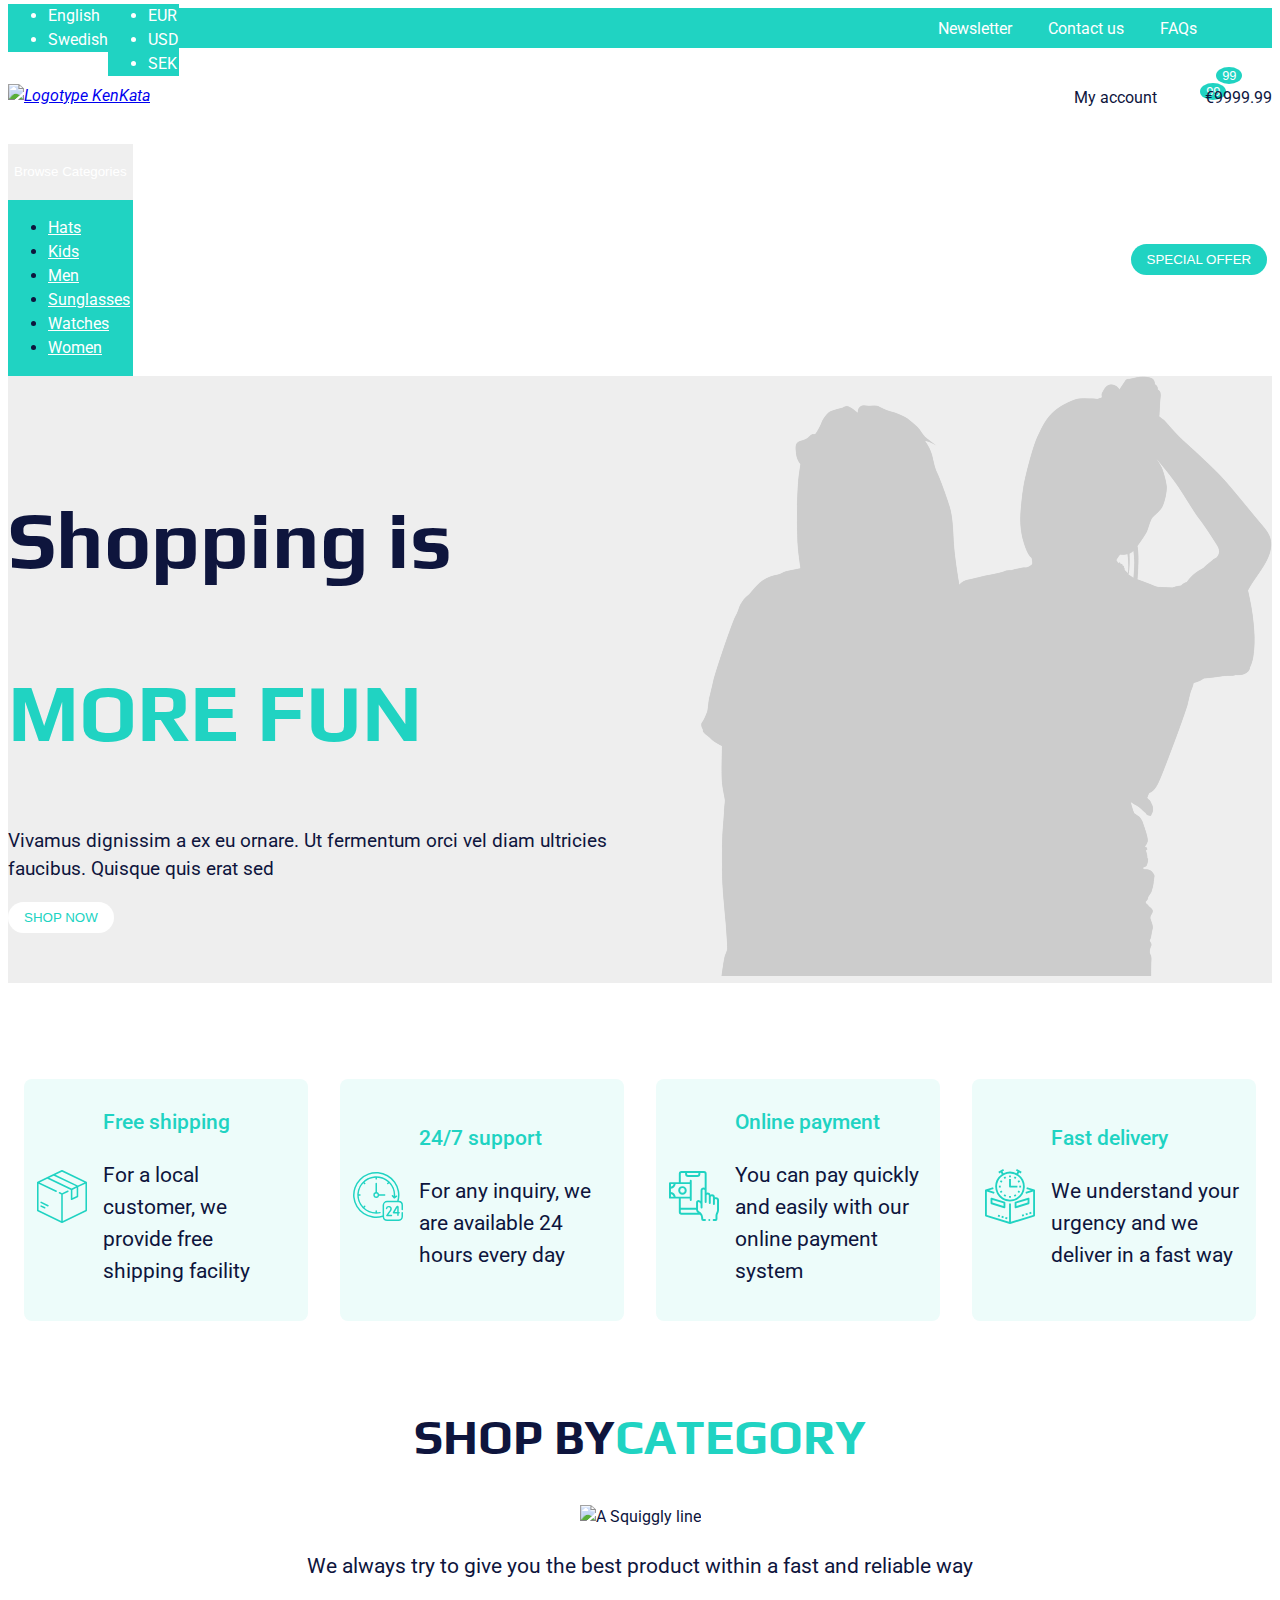
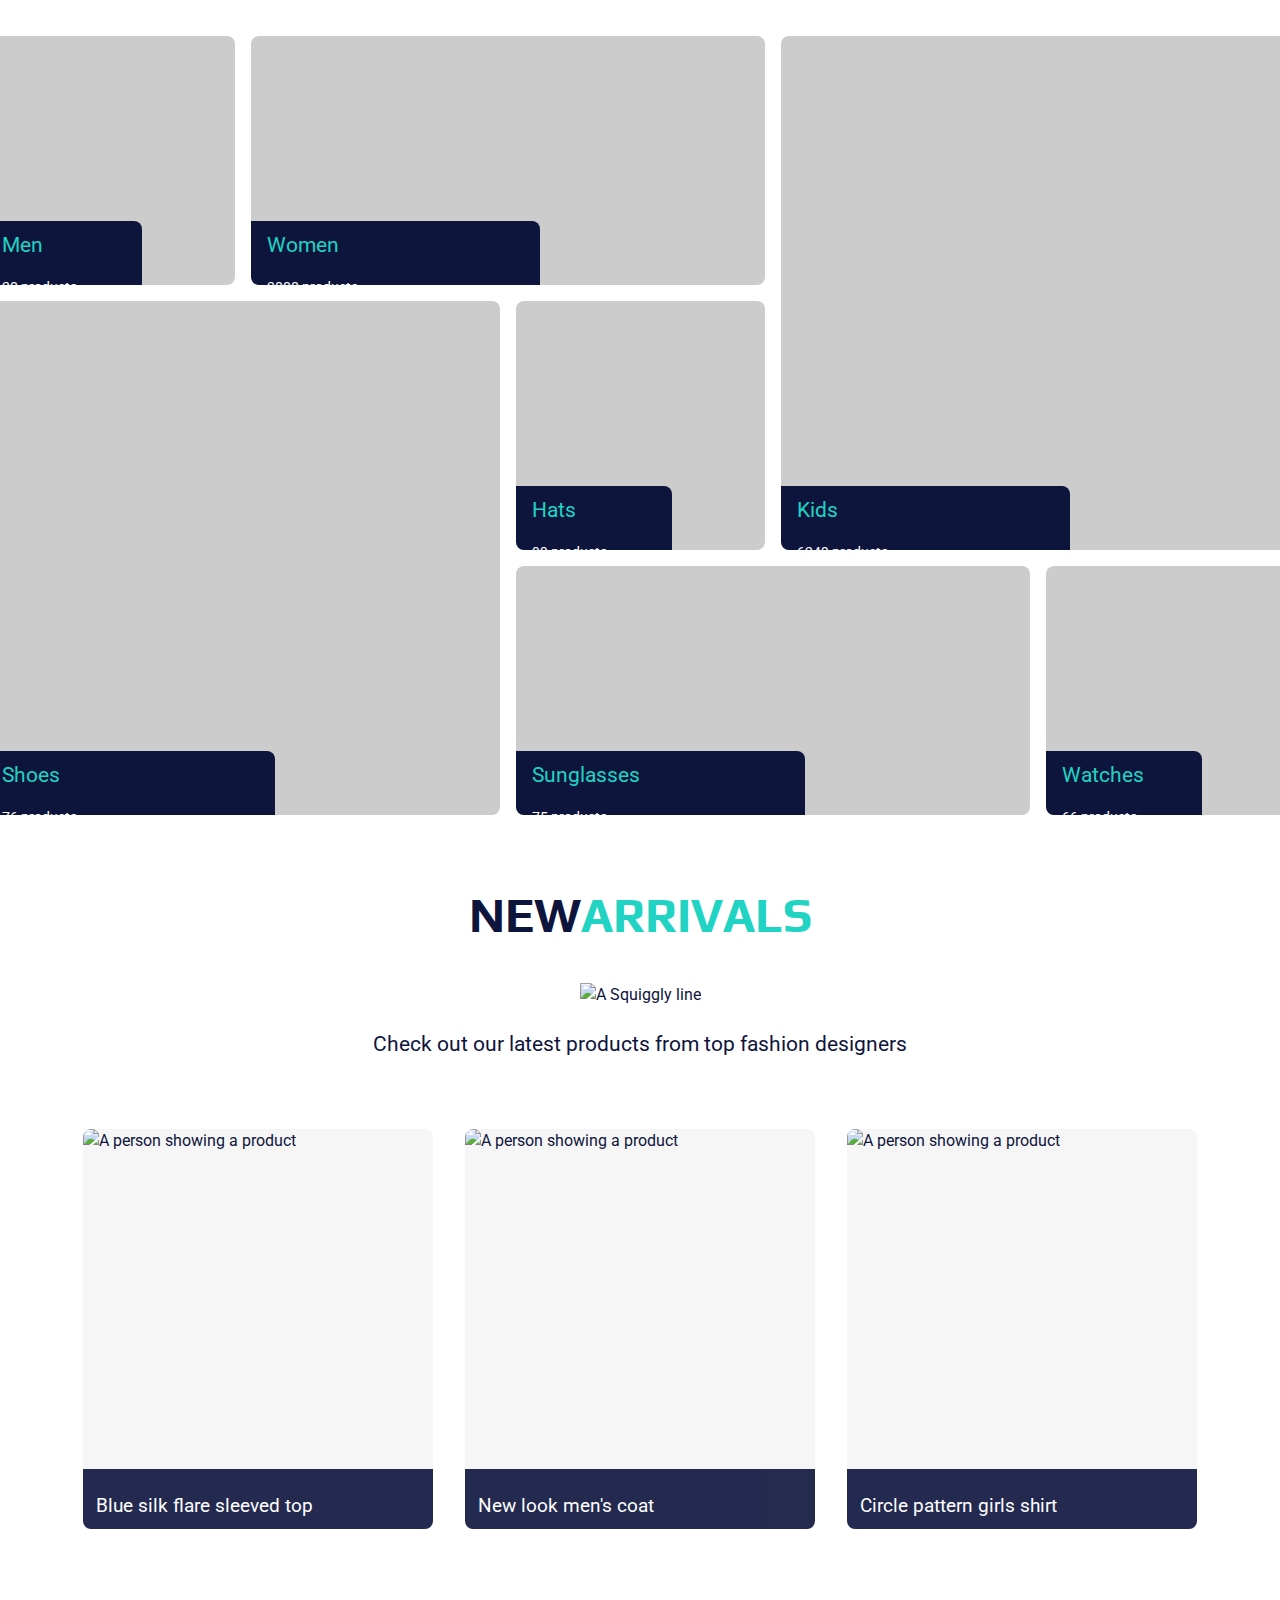
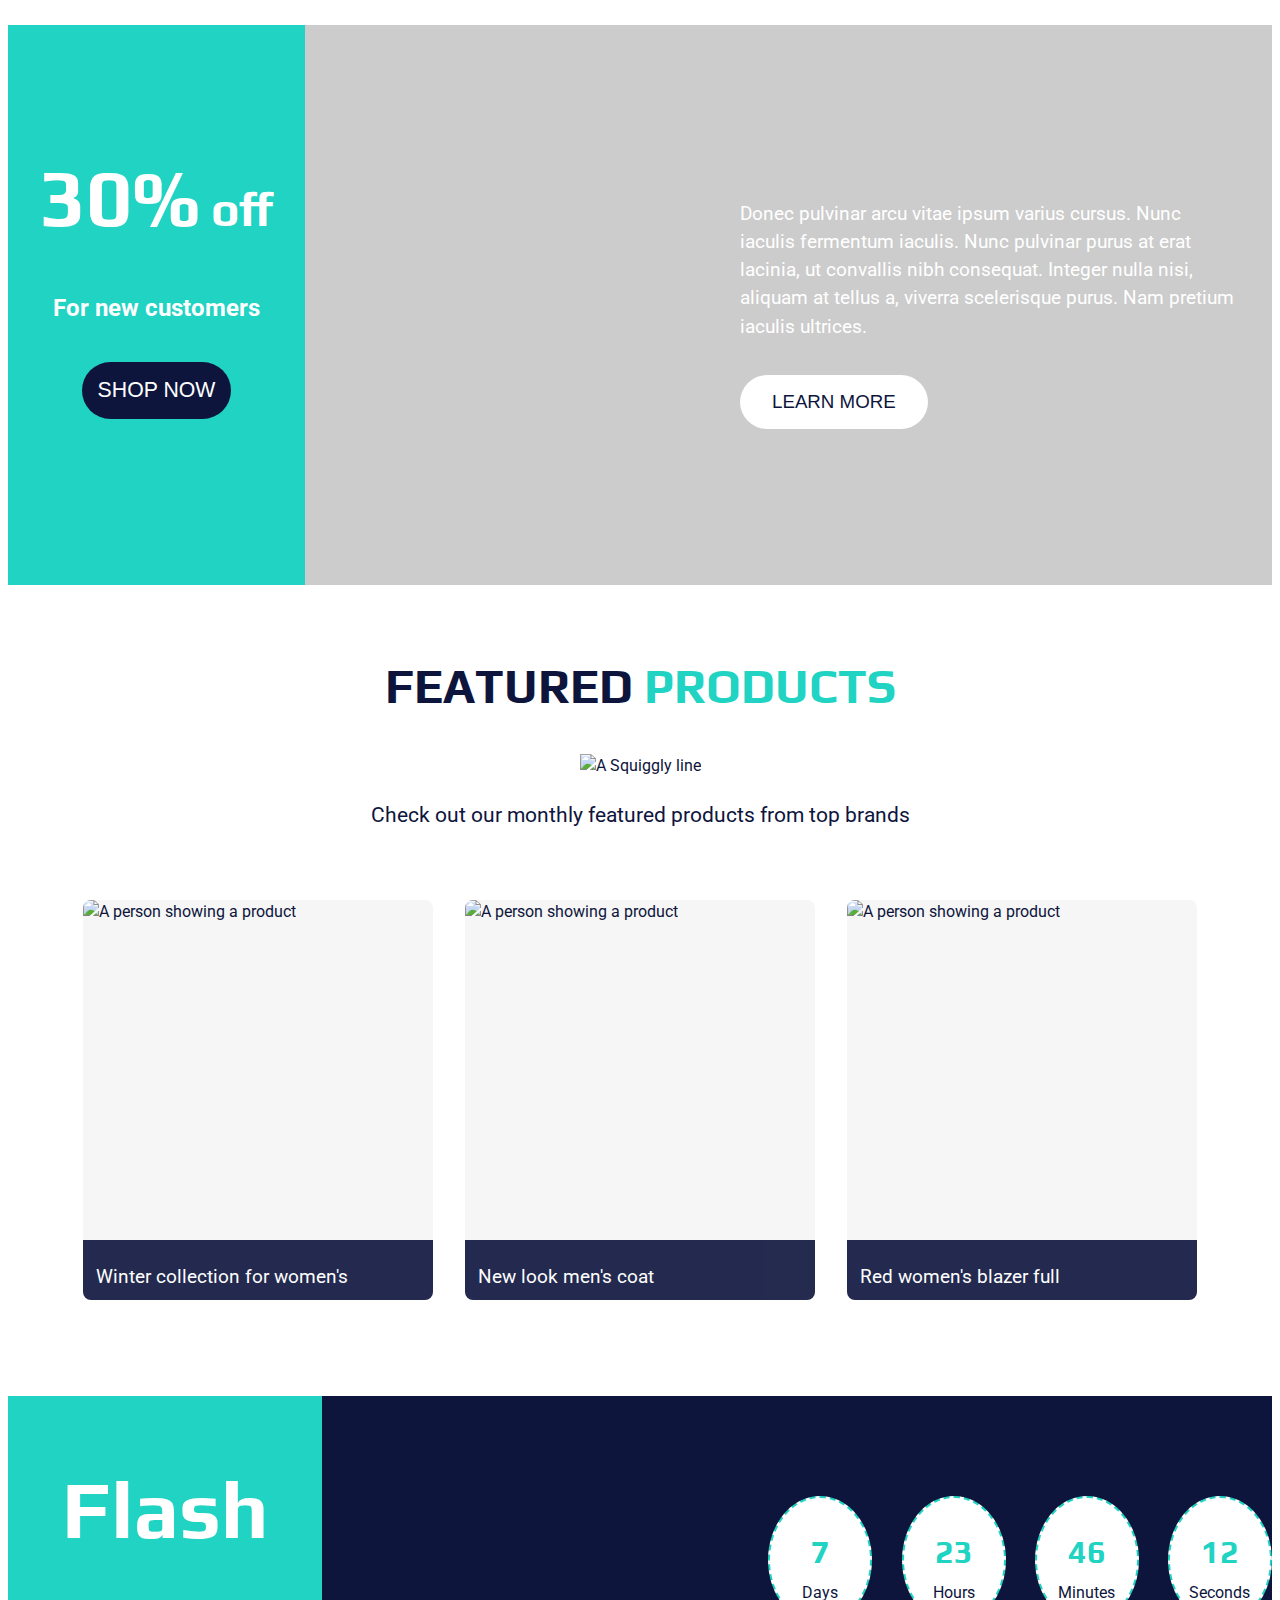
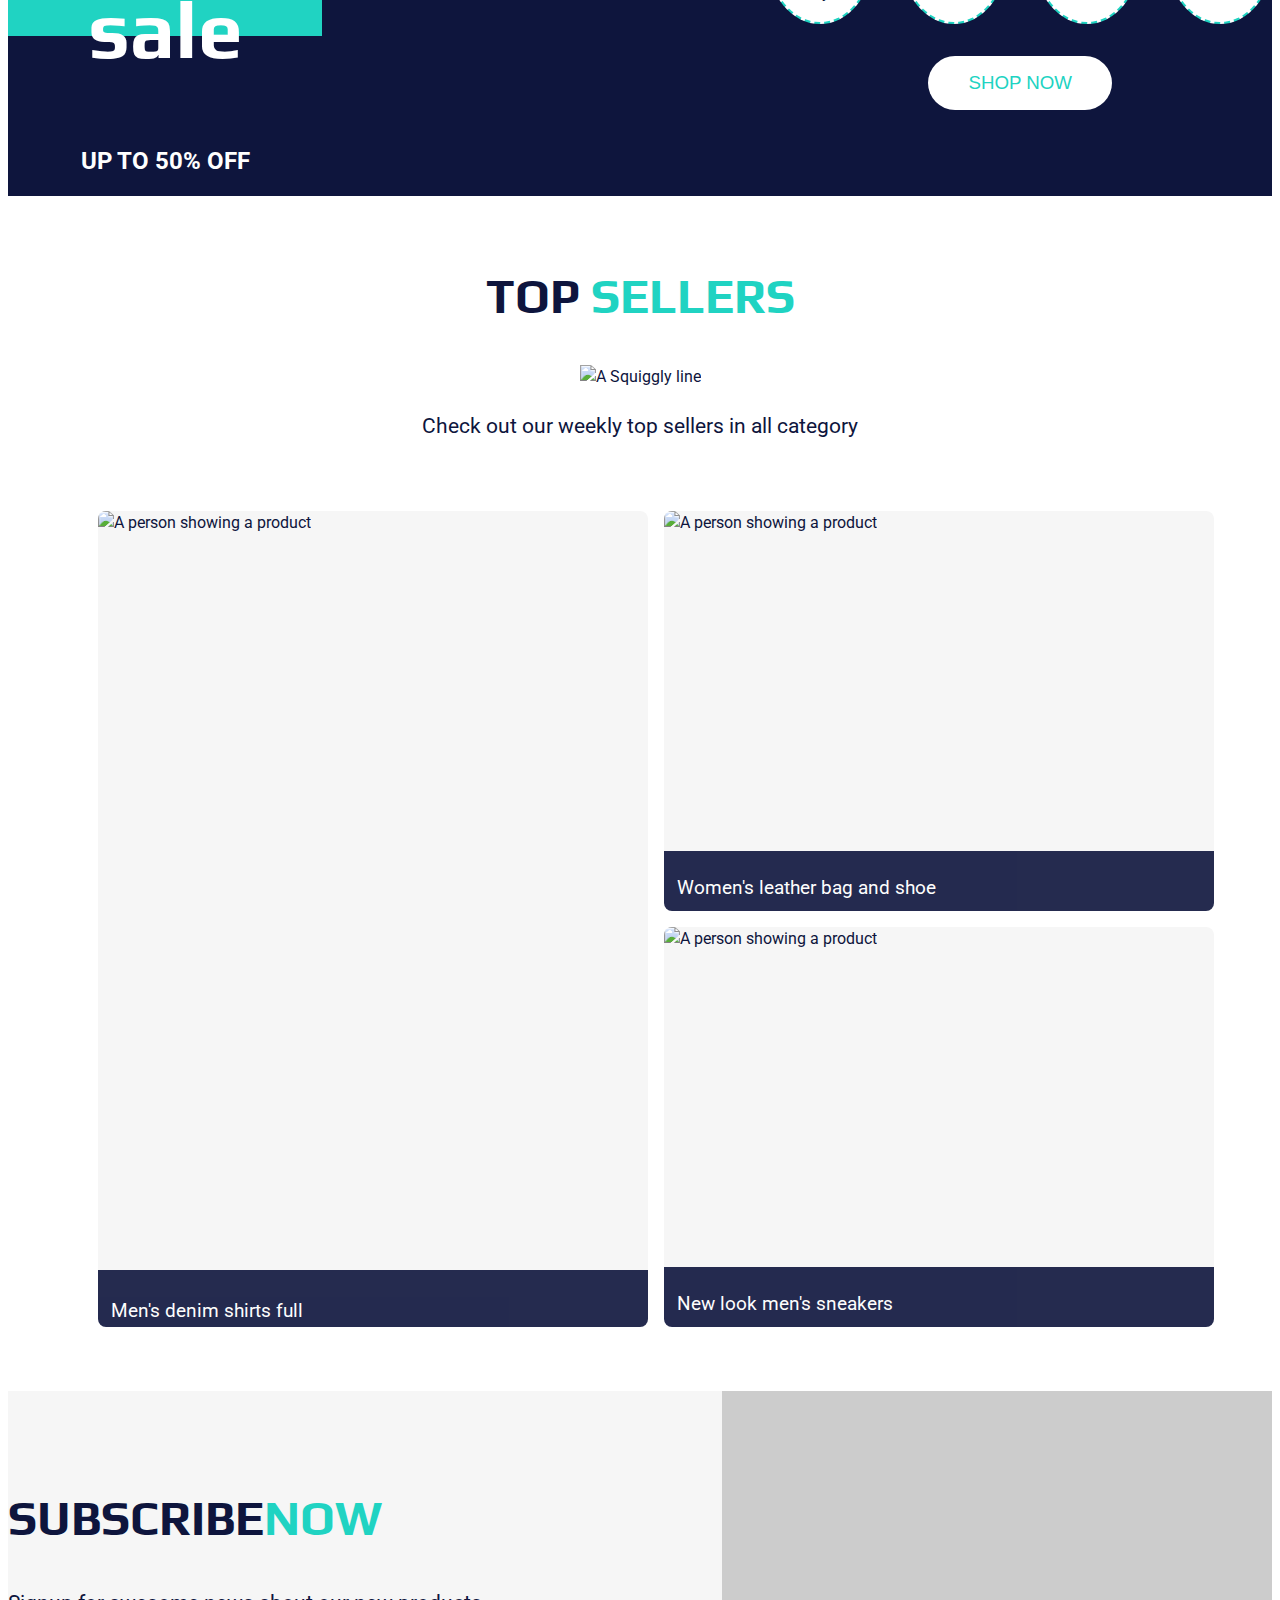
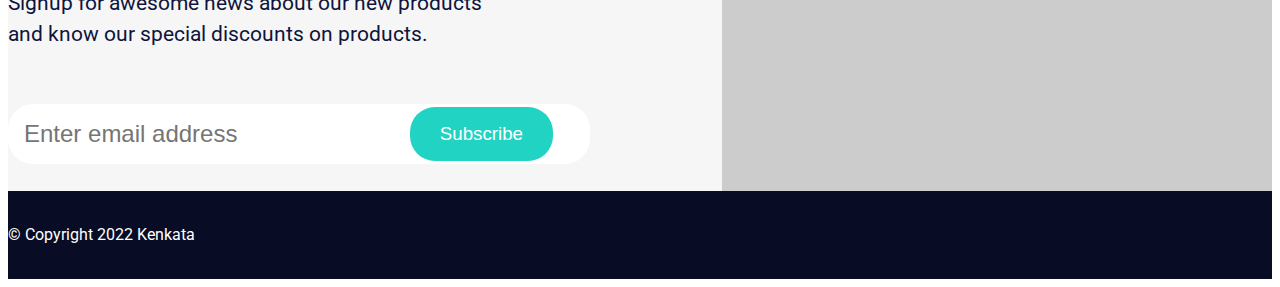
==== commit dfa8d603: "added rating to item card" ====
--- a/Index.html
+++ b/Index.html
@@ -220,7 +220,7 @@
                 <div class="item-card">
                     <img src="images/Product_male.svg" alt="A person showing a product">
                     <div class="card-links">
-                        <i id="in-stock-1" class="in-stock fa-sharp fa-solid fa-circle"></i>
+                        <i id="in-stock-new-1" class="in-stock fa-sharp fa-solid fa-circle"></i>
                         <a href="#"><i class="card-link-icon fa-regular fa-heart"></i></a>
                         <a href="#"><i class="card-link-icon fa-regular fa-shuffle"></i></a>
                         <a href="#"><i class="card-link-icon fa-regular fa-cart-shopping"></i></a>
@@ -228,16 +228,23 @@
                     <div class="card-box">
                         <div class="card-info">
                             <p>Blue silk flare sleeved top</p>
-                            <button>Fashion</button>
+                            <button>Men</button>
                             <p class="ordinary-price">€20.00</p>
                             <p class="discount-price">€10.00</p>
                         </div>
                     </div>
+                    <div class="card-rating">
+                        <i class="fa-solid fa-star"></i>
+                        <i class="fa-solid fa-star"></i>
+                        <i class="fa-solid fa-star"></i>
+                        <i class="fa-solid fa-star"></i>
+                        <i class="fa-light fa-star"></i>
+                    </div>
                 </div>
                 <div class="item-card">
                     <img src="images/Product_male_2.svg" alt="A person showing a product">
                     <div class="card-links">
-                        <i id="in-stock-2" class="in-stock fa-sharp fa-solid fa-circle"></i>
+                        <i id="in-stock-new-2" class="in-stock fa-sharp fa-solid fa-circle"></i>
                         <a href="#"><i class="card-link-icon fa-regular fa-heart"></i></a>
                         <a href="#"><i class="card-link-icon fa-regular fa-shuffle"></i></a>
                         <a href="#"><i class="card-link-icon fa-regular fa-cart-shopping"></i></a>
@@ -245,16 +252,23 @@
                     <div class="card-box">
                         <div class="card-info">
                             <p>New look men's coat</p>
-                            <button>Fashion</button>
+                            <button>Men</button>
                             <p class="ordinary-price">€50.00</p>
                             <p class="discount-price">€20.00</p>
                         </div>
                     </div>
+                    <div class="card-rating">
+                        <i class="fa-solid fa-star"></i>
+                        <i class="fa-solid fa-star"></i>
+                        <i class="fa-solid fa-star"></i>
+                        <i class="fa-light fa-star"></i>
+                        <i class="fa-light fa-star"></i>
+                    </div>
                 </div>
                 <div class="item-card">
                     <img src="images/Product_female.svg" alt="A person showing a product">
                     <div class="card-links">
-                        <i id="in-stock-3" class="in-stock fa-sharp fa-solid fa-circle"></i>
+                        <i id="in-stock-new-3" class="in-stock fa-sharp fa-solid fa-circle"></i>
                         <a href="#"><i class="card-link-icon fa-regular fa-heart"></i></a>
                         <a href="#"><i class="card-link-icon fa-regular fa-shuffle"></i></a>
                         <a href="#"><i class="card-link-icon fa-regular fa-cart-shopping"></i></a>
@@ -262,10 +276,18 @@
                     <div class="card-box">
                         <div class="card-info">
                             <p>Circle pattern girls shirt</p>
-                            <button>Fashion</button>
+                            <button>Women</button>
+                            <button>Kids</button>
                             <p class="ordinary-price">€25.00</p>
                             <p class="discount-price">€15.00</p>
                         </div>
+                    </div>
+                    <div class="card-rating">
+                        <i class="fa-solid fa-star"></i>
+                        <i class="fa-solid fa-star"></i>
+                        <i class="fa-solid fa-star"></i>
+                        <i class="fa-solid fa-star"></i>
+                        <i class="fa-regular fa-star-half-stroke"></i>
                     </div>
                 </div>
             </div>
@@ -293,24 +315,31 @@
                 <div class="item-card">
                     <img src="images/Product_male.svg" alt="A person showing a product">
                     <div class="card-links">
-                        <i id="in-stock-1" class="in-stock fa-sharp fa-solid fa-circle"></i>
-                        <a href="#"><i class="card-link-icon fa-regular fa-heart"></i></a>
-                        <a href="#"><i class="card-link-icon fa-regular fa-shuffle"></i></a>
-                        <a href="#"><i class="card-link-icon fa-regular fa-cart-shopping"></i></a>
-                    </div>   
-                    <div class="card-box">
-                        <div class="card-info">
-                            <p>Blue silk flare sleeved top</p>
-                            <button>Fashion</button>
+                        <i id="in-stock-featured-1" class="in-stock fa-sharp fa-solid fa-circle"></i>
+                        <a href="#"><i class="card-link-icon fa-regular fa-heart"></i></a>
+                        <a href="#"><i class="card-link-icon fa-regular fa-shuffle"></i></a>
+                        <a href="#"><i class="card-link-icon fa-regular fa-cart-shopping"></i></a>
+                    </div>   
+                    <div class="card-box">
+                        <div class="card-info">
+                            <p>Winter collection for women's</p>
+                            <button>Women</button>
                             <p class="ordinary-price">€20.00</p>
                             <p class="discount-price">€10.00</p>
                         </div>
                     </div>
+                    <div class="card-rating">
+                        <i class="fa-solid fa-star"></i>
+                        <i class="fa-solid fa-star"></i>
+                        <i class="fa-solid fa-star"></i>
+                        <i class="fa-solid fa-star"></i>
+                        <i class="fa-light fa-star"></i>
+                    </div>
                 </div>
                 <div class="item-card">
                     <img src="images/Product_male_2.svg" alt="A person showing a product">
                     <div class="card-links">
-                        <i id="in-stock-2" class="in-stock fa-sharp fa-solid fa-circle"></i>
+                        <i id="in-stock-featured-2" class="in-stock fa-sharp fa-solid fa-circle"></i>
                         <a href="#"><i class="card-link-icon fa-regular fa-heart"></i></a>
                         <a href="#"><i class="card-link-icon fa-regular fa-shuffle"></i></a>
                         <a href="#"><i class="card-link-icon fa-regular fa-cart-shopping"></i></a>
@@ -318,27 +347,41 @@
                     <div class="card-box">
                         <div class="card-info">
                             <p>New look men's coat</p>
-                            <button>Fashion</button>
+                            <button>Men</button>
                             <p class="ordinary-price">€50.00</p>
                             <p class="discount-price">€20.00</p>
                         </div>
                     </div>
+                    <div class="card-rating">
+                        <i class="fa-solid fa-star"></i>
+                        <i class="fa-solid fa-star"></i>
+                        <i class="fa-regular fa-star-half-stroke"></i>
+                        <i class="fa-light fa-star"></i>
+                        <i class="fa-light fa-star"></i>
+                    </div>
                 </div>
                 <div class="item-card">
                     <img src="images/Product_female.svg" alt="A person showing a product">
                     <div class="card-links">
-                        <i id="in-stock-3" class="in-stock fa-sharp fa-solid fa-circle"></i>
-                        <a href="#"><i class="card-link-icon fa-regular fa-heart"></i></a>
-                        <a href="#"><i class="card-link-icon fa-regular fa-shuffle"></i></a>
-                        <a href="#"><i class="card-link-icon fa-regular fa-cart-shopping"></i></a>
-                    </div>   
-                    <div class="card-box">
-                        <div class="card-info">
-                            <p>Circle pattern girls shirt</p>
-                            <button>Fashion</button>
+                        <i id="in-stock-featured-3" class="in-stock fa-sharp fa-solid fa-circle"></i>
+                        <a href="#"><i class="card-link-icon fa-regular fa-heart"></i></a>
+                        <a href="#"><i class="card-link-icon fa-regular fa-shuffle"></i></a>
+                        <a href="#"><i class="card-link-icon fa-regular fa-cart-shopping"></i></a>
+                    </div>   
+                    <div class="card-box">
+                        <div class="card-info">
+                            <p>Red women's blazer full</p>
+                            <button>Women</button>
                             <p class="ordinary-price">€25.00</p>
                             <p class="discount-price">€15.00</p>
                         </div>
+                    </div>
+                    <div class="card-rating">
+                        <i class="fa-solid fa-star"></i>
+                        <i class="fa-solid fa-star"></i>
+                        <i class="fa-regular fa-star-half-stroke"></i>
+                        <i class="fa-light fa-star"></i>
+                        <i class="fa-light fa-star"></i>
                     </div>
                 </div>
             </div>
@@ -382,52 +425,74 @@
                 <div id="item-card-grid-1" class="item-card-grid">
                     <img src="images/Product_male_xbig.svg" alt="A person showing a product">
                     <div class="card-links">
-                        <i id="in-stock-1" class="in-stock fa-sharp fa-solid fa-circle"></i>
+                        <i id="in-stock-top-1" class="in-stock fa-sharp fa-solid fa-circle"></i>
                         <a href="#"><i class="card-link-icon fa-regular fa-heart"></i></a>
                         <a href="#"><i class="card-link-icon fa-regular fa-shuffle"></i></a>
                         <a href="#"><i class="card-link-icon fa-regular fa-cart-shopping"></i></a>
                     </div>   
                     <div class="card-box-big">
                         <div class="card-info">
-                            <p>Blue silk flare sleeved top</p>
+                            <p>Men's denim shirts full</p>
                             <button>Men</button>
                             <p class="ordinary-price">€20.00</p>
                             <p class="discount-price">€10.00</p>
                         </div>
                     </div>
+                    <div id="card-rating-big" class="card-rating">
+                        <i class="fa-solid fa-star"></i>
+                        <i class="fa-solid fa-star"></i>
+                        <i class="fa-solid fa-star"></i>
+                        <i class="fa-solid fa-star"></i>
+                        <i class="fa-solid fa-star"></i>
+                    </div>
                 </div>
                 <div id="item-card-grid-2" class="item-card-grid">
                     <img src="images/Product_female_bag.svg" alt="A person showing a product">
                     <div class="card-links">
-                        <i id="in-stock-2" class="in-stock fa-sharp fa-solid fa-circle"></i>
-                        <a href="#"><i class="card-link-icon fa-regular fa-heart"></i></a>
-                        <a href="#"><i class="card-link-icon fa-regular fa-shuffle"></i></a>
-                        <a href="#"><i class="card-link-icon fa-regular fa-cart-shopping"></i></a>
-                    </div>   
-                    <div class="card-box">
-                        <div class="card-info">
-                            <p>New look men's coat</p>
+                        <i id="in-stock-top-2" class="in-stock fa-sharp fa-solid fa-circle"></i>
+                        <a href="#"><i class="card-link-icon fa-regular fa-heart"></i></a>
+                        <a href="#"><i class="card-link-icon fa-regular fa-shuffle"></i></a>
+                        <a href="#"><i class="card-link-icon fa-regular fa-cart-shopping"></i></a>
+                    </div>   
+                    <div class="card-box">
+                        <div class="card-info">
+                            <p>Women's leather bag and shoe</p>
                             <button>Women</button>
                             <p class="ordinary-price">€50.00</p>
                             <p class="discount-price">€20.00</p>
                         </div>
                     </div>
+                    <div class="card-rating">
+                        <i class="fa-solid fa-star"></i>
+                        <i class="fa-solid fa-star"></i>
+                        <i class="fa-solid fa-star"></i>
+                        <i class="fa-solid fa-star"></i>
+                        <i class="fa-light fa-star"></i>
+                    </div>
                 </div>
                 <div id="item-card-grid-3" class="item-card-grid">
                     <img src="images/Product_shoes.svg" alt="A person showing a product">
                     <div class="card-links">
-                        <i id="in-stock-3" class="in-stock fa-sharp fa-solid fa-circle"></i>
-                        <a href="#"><i class="card-link-icon fa-regular fa-heart"></i></a>
-                        <a href="#"><i class="card-link-icon fa-regular fa-shuffle"></i></a>
-                        <a href="#"><i class="card-link-icon fa-regular fa-cart-shopping"></i></a>
-                    </div>   
-                    <div class="card-box">
-                        <div class="card-info">
-                            <p>Circle pattern girls shirt</p>
+                        <i id="in-stock-top-3" class="in-stock fa-sharp fa-solid fa-circle"></i>
+                        <a href="#"><i class="card-link-icon fa-regular fa-heart"></i></a>
+                        <a href="#"><i class="card-link-icon fa-regular fa-shuffle"></i></a>
+                        <a href="#"><i class="card-link-icon fa-regular fa-cart-shopping"></i></a>
+                    </div>   
+                    <div class="card-box">
+                        <div class="card-info">
+                            <p>New look men's sneakers</p>
                             <button>Shoes</button>
+                            <button>Men</button>
                             <p class="ordinary-price">€25.00</p>
                             <p class="discount-price">€15.00</p>
                         </div>
+                    </div>
+                    <div class="card-rating">
+                        <i class="fa-solid fa-star"></i>
+                        <i class="fa-solid fa-star"></i>
+                        <i class="fa-solid fa-star"></i>
+                        <i class="fa-solid fa-star"></i>
+                        <i class="fa-regular fa-star-half-stroke"></i>
                     </div>
                 </div>
             </div>
--- a/CSS/style.css
+++ b/CSS/style.css
@@ -400,7 +400,7 @@
   left: 75%;
   font-size: var(--font-size-18);
   border-radius: var(--border-radius-medium);
-  z-index: 1;
+  z-index: 2;
   transition: top 500ms ease-in-out;
   top: 100%;
 }
@@ -417,7 +417,10 @@
 .content .card-wrapper .item-card .card-links .card-link-icon:hover {
   color: var(--color-theme);
 }
-.content .card-wrapper .item-card .card-links #in-stock-2 {
+.content .card-wrapper .item-card .card-links #in-stock-new-1 {
+  color: var(--color-product-outofstock);
+}
+.content .card-wrapper .item-card .card-links #in-stock-featured-3 {
   color: var(--color-product-outofstock);
 }
 .content .card-wrapper .item-card .card-box {
@@ -456,6 +459,15 @@
   font-size: var(--font-size-16);
   color: var(--color-theme);
 }
+.content .card-wrapper .item-card .card-rating {
+  color: var(--color-theme);
+  position: absolute;
+  top: 150%;
+  left: 50%;
+  z-index: 1;
+  transition: 500ms ease-in-out;
+  font-size: var(--font-size-16);
+}
 .content .card-wrapper .item-card:hover .card-box {
   top: 0;
   height: 100%;
@@ -465,6 +477,9 @@
 }
 .content .card-wrapper .item-card:hover .card-links {
   top: 10%;
+}
+.content .card-wrapper .item-card:hover .card-rating {
+  top: 85%;
 }
 .content .promo-banner {
   background-color: var(--color-gray-1);
@@ -650,7 +665,7 @@
 .content .card-wrapper-grid .item-card-grid .card-links .card-link-icon:hover {
   color: var(--color-theme);
 }
-.content .card-wrapper-grid .item-card-grid .card-links #in-stock-2 {
+.content .card-wrapper-grid .item-card-grid .card-links #in-stock-top-2 {
   color: var(--color-product-outofstock);
 }
 .content .card-wrapper-grid .item-card-grid .card-box {
@@ -725,6 +740,15 @@
   font-size: var(--font-size-16);
   color: var(--color-theme);
 }
+.content .card-wrapper-grid .item-card-grid .card-rating {
+  color: var(--color-theme);
+  position: absolute;
+  top: 150%;
+  left: 65%;
+  z-index: 1;
+  transition: 500ms ease-in-out;
+  font-size: var(--font-size-16);
+}
 .content .card-wrapper-grid .item-card-grid:hover .card-box {
   top: 0;
   height: 100%;
@@ -744,6 +768,9 @@
 }
 .content .card-wrapper-grid .item-card-grid:hover .card-links {
   top: 5%;
+}
+.content .card-wrapper-grid .item-card-grid:hover .card-rating {
+  top: 85%;
 }
 .content .subscribe-newsletter {
   background-color: var(--color-gray-4);
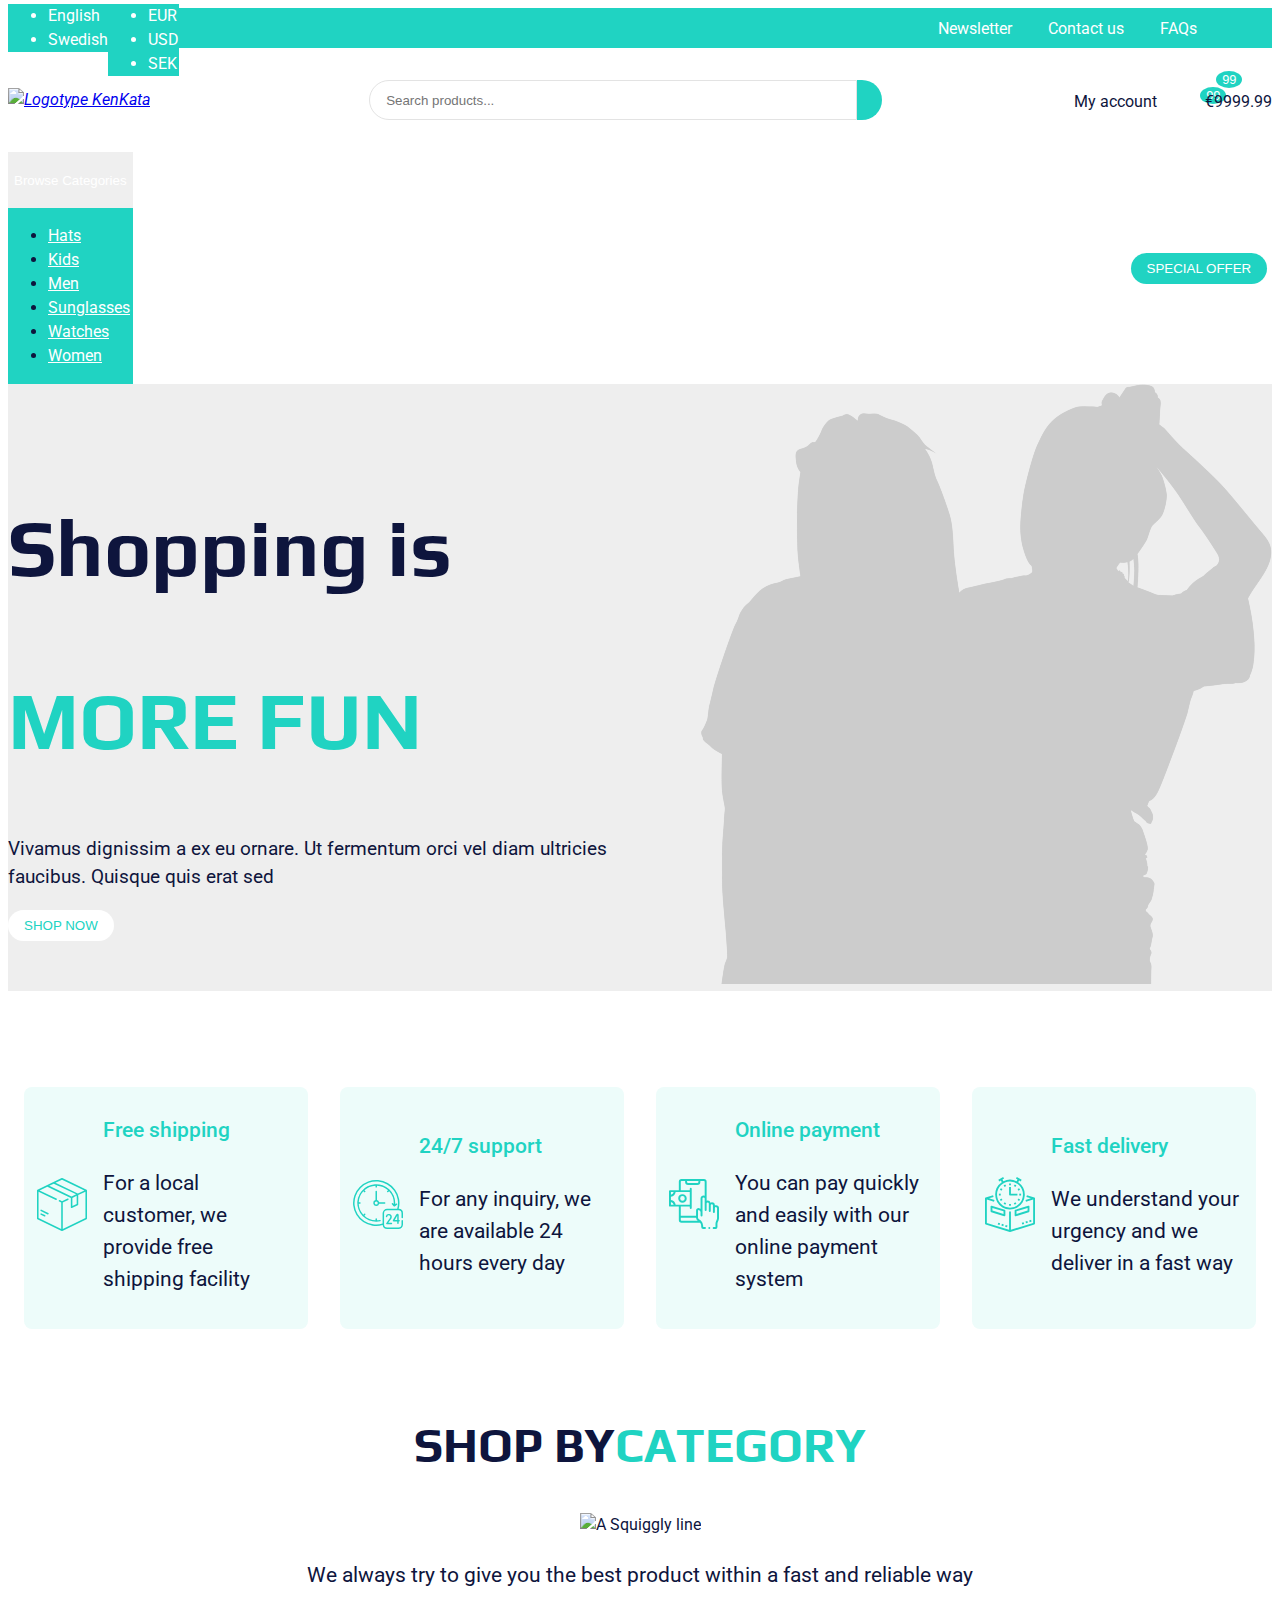
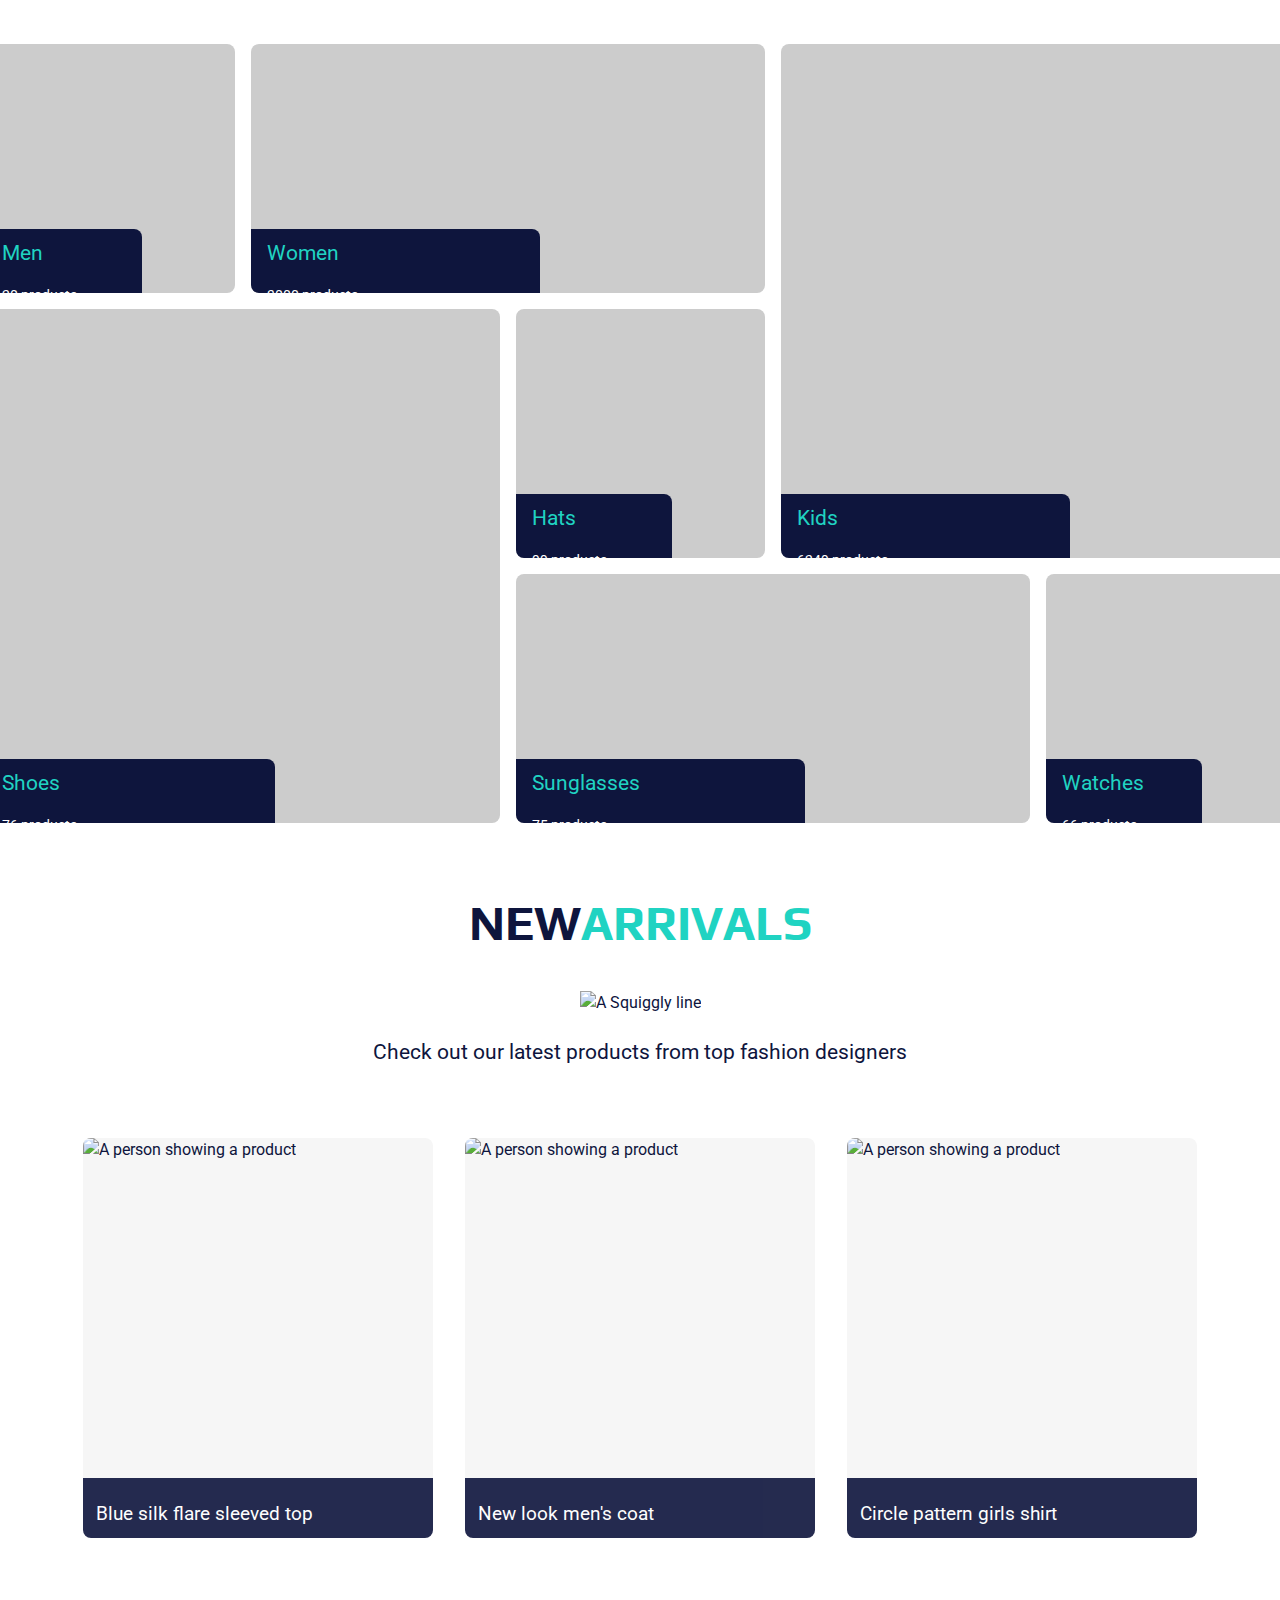
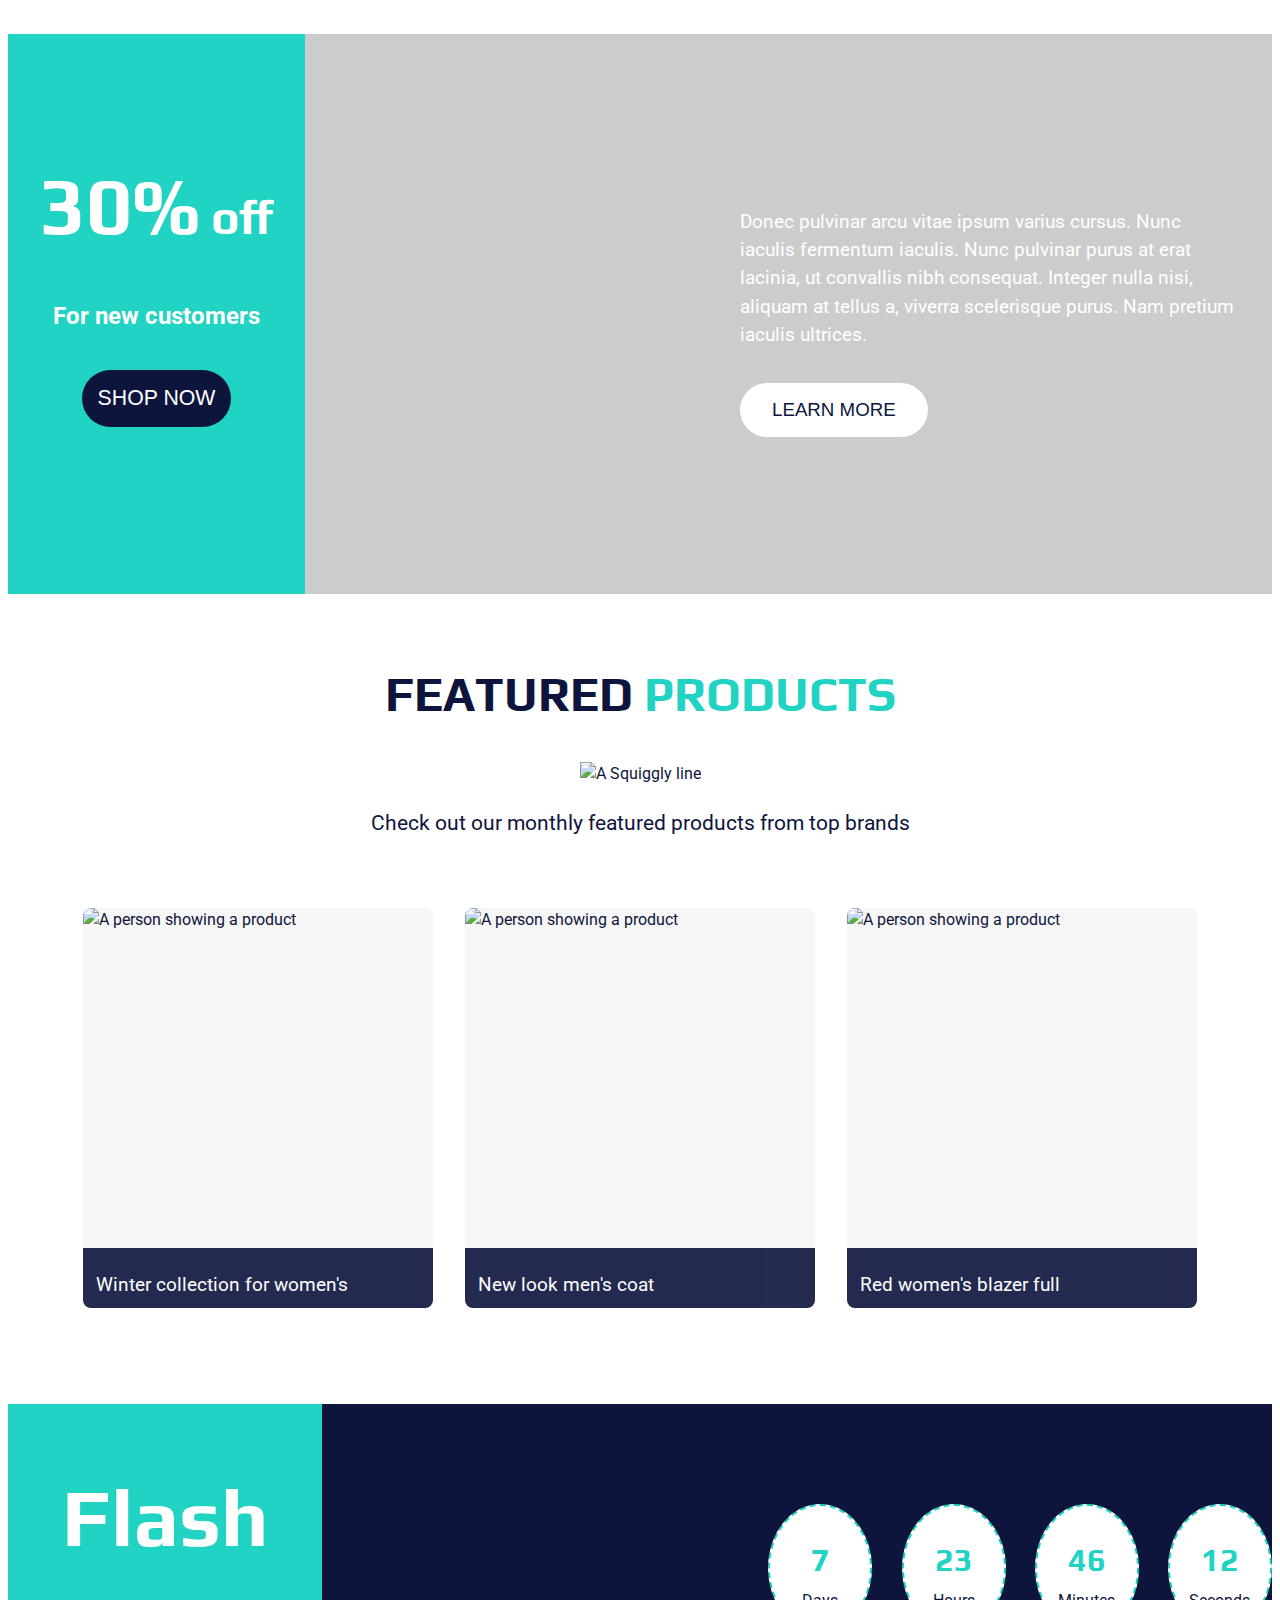
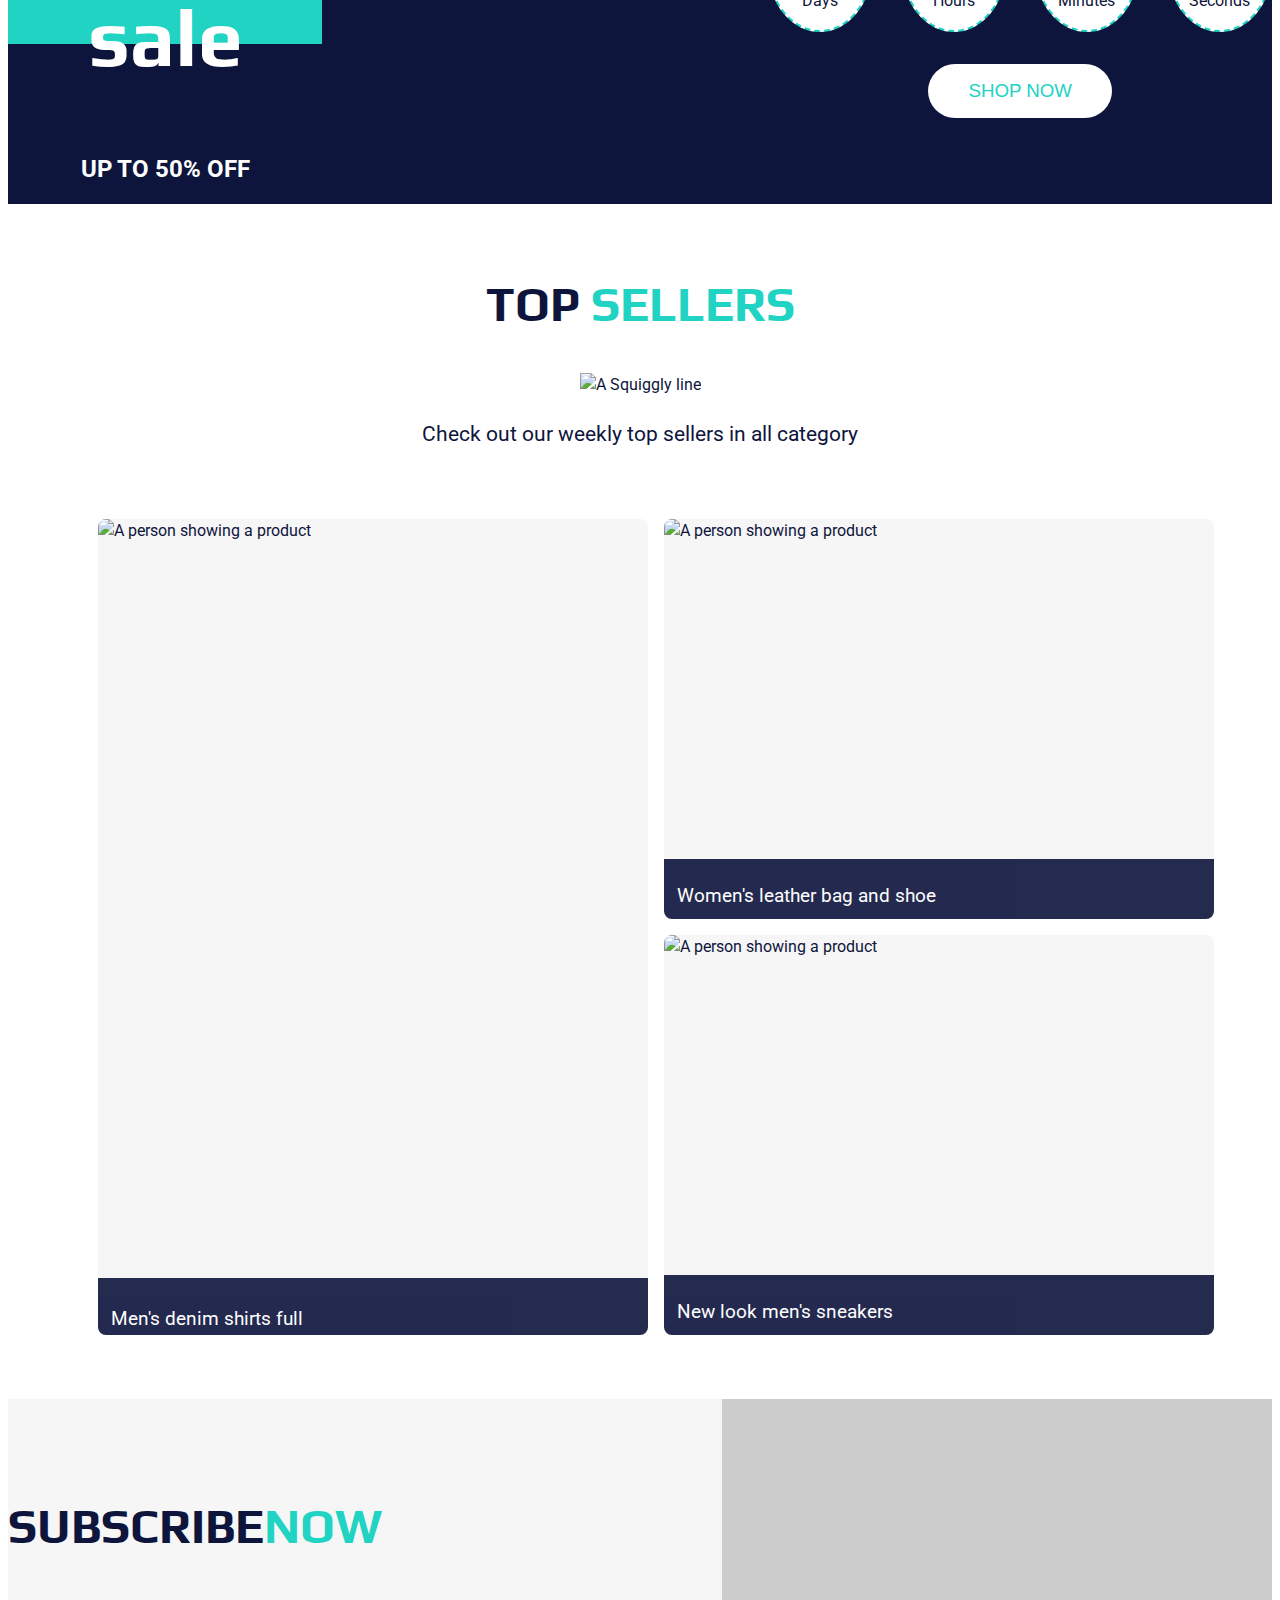
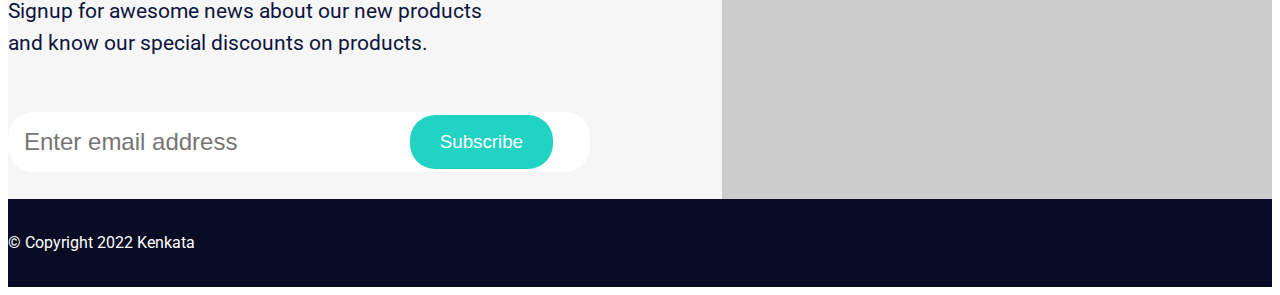
==== commit 7b640805: "added login and register page" ====
--- a/Index.html
+++ b/Index.html
@@ -61,20 +61,23 @@
         <!-- The main part of the header -->
         <div class="main-menu border-bottom">
             <div class="container mt-4">
-                <span class="logo-menu ">
+                <span class="logo-menu">
                     <a href="index.html"><i><img src="images/Logotype.svg" alt="Logotype KenKata"></i></a>
                 </span>
-                <span id="searchbar">
-                    <div></div>
+                <span class="searchbar">
+                    <form id="searchbar">
+                        <input type="search" placeholder="Search products...">
+                        <button class="btn"><i class="fa-regular fa-magnifying-glass"></i></button>
+                    </form>
                 </span>
                 <span class="user-controls">
-                    <a href="#"><i class="fa-solid fa-user me-3"></i>My account</a>
-                    <a href="#"><i class="fa-solid fa-heart ms-5"></i></a>
-                    <a id="shuffel" href="#">
+                    <a href="/log-in.html"><i class="fa-solid fa-user me-3"></i>My account</a>
+                    <a href="/log-in.html"><i class="fa-solid fa-heart ms-5"></i></a>
+                    <a id="shuffel" href="/log-in.html">
                         <button id="total-amount-shuffel">99</button>
                         <i class="fa-solid fa-shuffle"></i>
                     </a>
-                    <a id="cart" href="#">
+                    <a id="cart" href="/log-in.html">
                         <button id="total-amount-cart">99</button>
                         <i class="fa-solid fa-bag-shopping me-1"></i>
                         <span id="total_money">€9999.99</span>
--- a/CSS/style.css
+++ b/CSS/style.css
@@ -119,13 +119,33 @@
 }
 .main-menu .container {
   padding: 2rem 0;
+  justify-content: space-around;
 }
 .main-menu .logo-menu {
   flex: 2;
   justify-content: start;
 }
-.main-menu .searhbar {
-  flex: 5;
+.main-menu .searchbar {
+  flex: 3;
+}
+.main-menu .searchbar input {
+  width: 90%;
+  height: 40px;
+  border-radius: 20px 0 0 20px;
+  padding: 0.2rem 1rem;
+  outline: none;
+  border: 1px solid;
+  border-color: var(--color-gray-2);
+}
+.main-menu .searchbar .btn {
+  border-radius: 0 20px 20px 0;
+  height: 40px;
+  transition: 250ms ease-in-out;
+  padding: 0.3rem 0.8rem;
+}
+.main-menu .searchbar .btn:hover {
+  background-color: var(--color-theme-dark);
+  color: var(--color-theme);
 }
 .main-menu .user-controls {
   flex: 2;
@@ -831,4 +851,192 @@
 .footer p {
   color: var(--color-white);
   margin-top: 1rem;
+}
+
+.login-content .breadcrumbs {
+  background-color: #0E153D;
+  color: var(--color-theme);
+  align-items: center;
+}
+.login-content .breadcrumbs .container {
+  padding: 3rem 0;
+}
+.login-content .breadcrumbs .breadcrumb-current {
+  font-size: var(--font-size-16);
+}
+.login-content .breadcrumbs .breadcrumb-item {
+  text-decoration: none;
+  color: var(--color-white);
+}
+.login-content .breadcrumbs .breadcrumb-item a {
+  text-decoration: none;
+  color: var(--color-theme);
+}
+.login-content .login-forms {
+  margin: 5rem 0;
+}
+.login-content .login-forms .container {
+  padding: 0;
+  justify-content: space-evenly;
+  align-items: baseline;
+}
+.login-content .login-forms .container .form-card {
+  background-color: var(--color-gray-3);
+  border-radius: var(--border-radius-small);
+  padding: 1rem;
+  margin: 1rem;
+  width: 600px;
+}
+.login-content .login-forms .container .form-card .register {
+  display: flex;
+  flex-direction: column;
+}
+.login-content .login-forms .container .form-card .register .required {
+  color: var(--color-theme);
+  display: inline;
+}
+.login-content .login-forms .container .form-card .register label {
+  font-size: var(--font-size-14);
+}
+.login-content .login-forms .container .form-card .register input {
+  border: none;
+  border-radius: var(--border-radius-small);
+  margin-bottom: 1rem;
+  padding: 0.3rem;
+}
+.login-content .login-forms .container .form-card .register input:focus {
+  box-shadow: 2px 2px 10px var(--color-theme-dark);
+  outline: none;
+}
+.login-content .login-forms .container .form-card .register a {
+  text-decoration: none;
+  color: var(--color-theme);
+}
+.login-content .login-forms .container .form-card .register .btn {
+  background-color: var(--color-theme);
+  border-radius: var(--border-radius-rounded);
+  color: var(--color-white);
+  border: none;
+  transition: 250ms ease-in-out;
+}
+.login-content .login-forms .container .form-card .register .btn:hover {
+  border: none;
+  background-color: var(--color-theme-dark);
+  color: var(--color-theme);
+}
+.login-content .login-forms .container .form-card .login {
+  display: flex;
+  flex-direction: column;
+}
+.login-content .login-forms .container .form-card .login .container {
+  justify-content: space-between;
+}
+.login-content .login-forms .container .form-card .login .required {
+  color: var(--color-theme);
+  display: inline;
+}
+.login-content .login-forms .container .form-card .login label {
+  font-size: var(--font-size-14);
+}
+.login-content .login-forms .container .form-card .login input {
+  border: none;
+  border-radius: var(--border-radius-small);
+  margin-bottom: 1rem;
+  padding: 0.3rem;
+}
+.login-content .login-forms .container .form-card .login input:focus {
+  box-shadow: 2px 2px 10px var(--color-theme-dark);
+  outline: none;
+}
+.login-content .login-forms .container .form-card .login .btn {
+  background-color: var(--color-theme);
+  border-radius: var(--border-radius-rounded);
+  color: var(--color-white);
+  border: none;
+  transition: 250ms ease-in-out;
+}
+.login-content .login-forms .container .form-card .login .btn:hover {
+  border: none;
+  background-color: var(--color-theme-dark);
+  color: var(--color-theme);
+}
+.login-content .login-forms .container .form-card .login #lost-password {
+  text-decoration: none;
+  color: var(--color-theme);
+  transition: color 250ms;
+}
+.login-content .login-forms .container .form-card .login #lost-password:hover {
+  color: var(--color-theme-dark);
+}
+.login-content .login-forms .container .form-card .login #remember:focus {
+  box-shadow: none;
+}
+.login-content .login-forms .container .form-card .login #remember:hover {
+  cursor: pointer;
+}
+.login-content .login-forms .login-with .divider-line {
+  height: 2px;
+  border: 1px solid;
+  border-color: var var(--color-gray-0);
+  width: 100%;
+  opacity: 30%;
+}
+.login-content .login-forms .login-with .divider-text {
+  padding: 2rem;
+  width: 100%;
+  text-align: center;
+  font-weight: var(--font-weight-medium);
+}
+.login-content .login-forms .login-with .social-media-login .container {
+  justify-content: space-evenly;
+}
+.login-content .login-forms .login-with .social-media-login #facebook-login {
+  background-color: #3B5998;
+  color: var(--color-white);
+  width: 300px;
+  height: 40px;
+  border: none;
+  border-radius: var(--border-radius-small);
+  text-align: center;
+  position: relative;
+  padding: 0.2rem 0;
+  margin: 0.5rem;
+  transition: box-shadow 100ms ease-in-out;
+}
+.login-content .login-forms .login-with .social-media-login #facebook-login i {
+  position: absolute;
+  left: 10px;
+  font-size: var(--font-size-24);
+}
+.login-content .login-forms .login-with .social-media-login #facebook-login p {
+  display: inline-block;
+  margin: 0.2rem;
+}
+.login-content .login-forms .login-with .social-media-login #facebook-login:hover {
+  box-shadow: 1px 1px 5px var(--color-theme-dark);
+}
+.login-content .login-forms .login-with .social-media-login #google-login {
+  background-color: #4285F4;
+  color: var(--color-white);
+  width: 300px;
+  height: 40px;
+  border: none;
+  border-radius: var(--border-radius-small);
+  text-align: center;
+  position: relative;
+  padding: 0.2rem 0;
+  margin: 0.5rem;
+  transition: box-shadow 100ms ease-in-out;
+}
+.login-content .login-forms .login-with .social-media-login #google-login i {
+  position: absolute;
+  left: 10px;
+  font-size: var(--font-size-24);
+}
+.login-content .login-forms .login-with .social-media-login #google-login p {
+  display: inline-block;
+  margin: 0.2rem;
+}
+.login-content .login-forms .login-with .social-media-login #google-login:hover {
+  box-shadow: 1px 1px 5px var(--color-theme-dark);
 }/*# sourceMappingURL=style.css.map */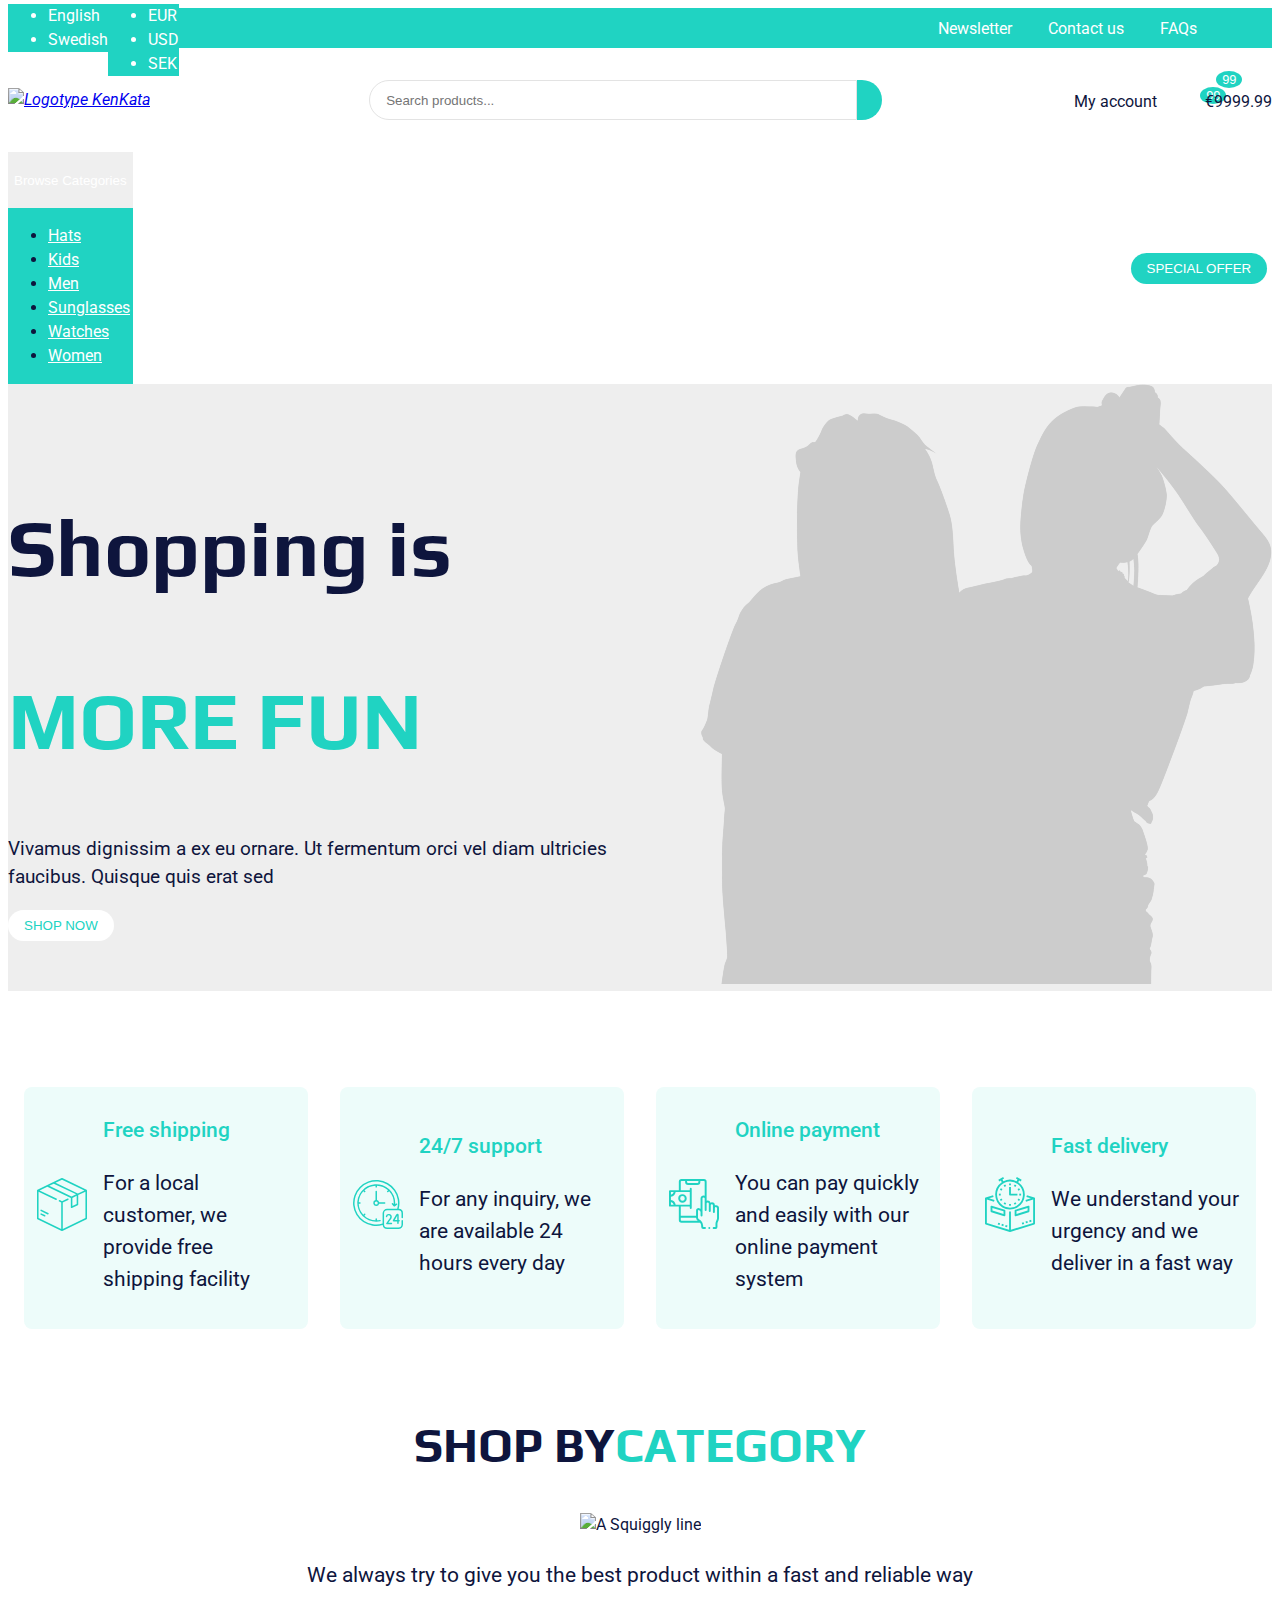
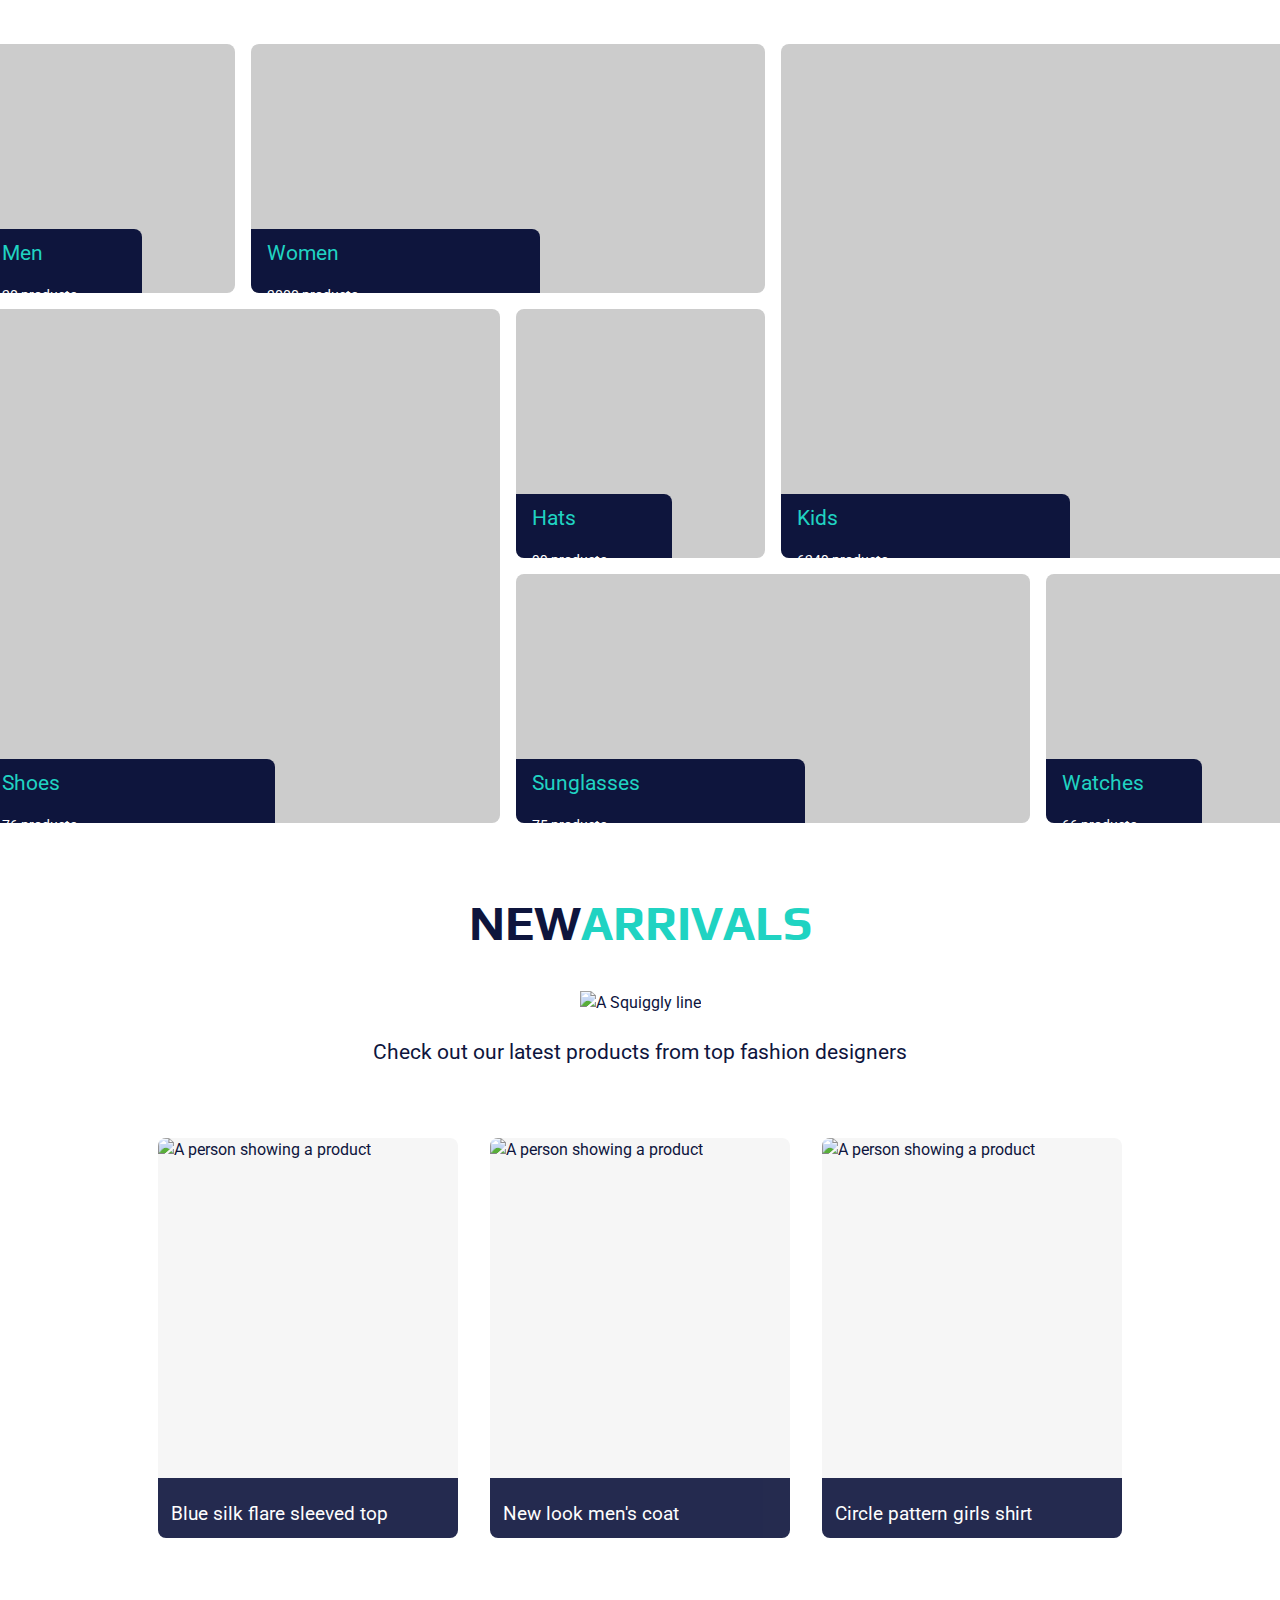
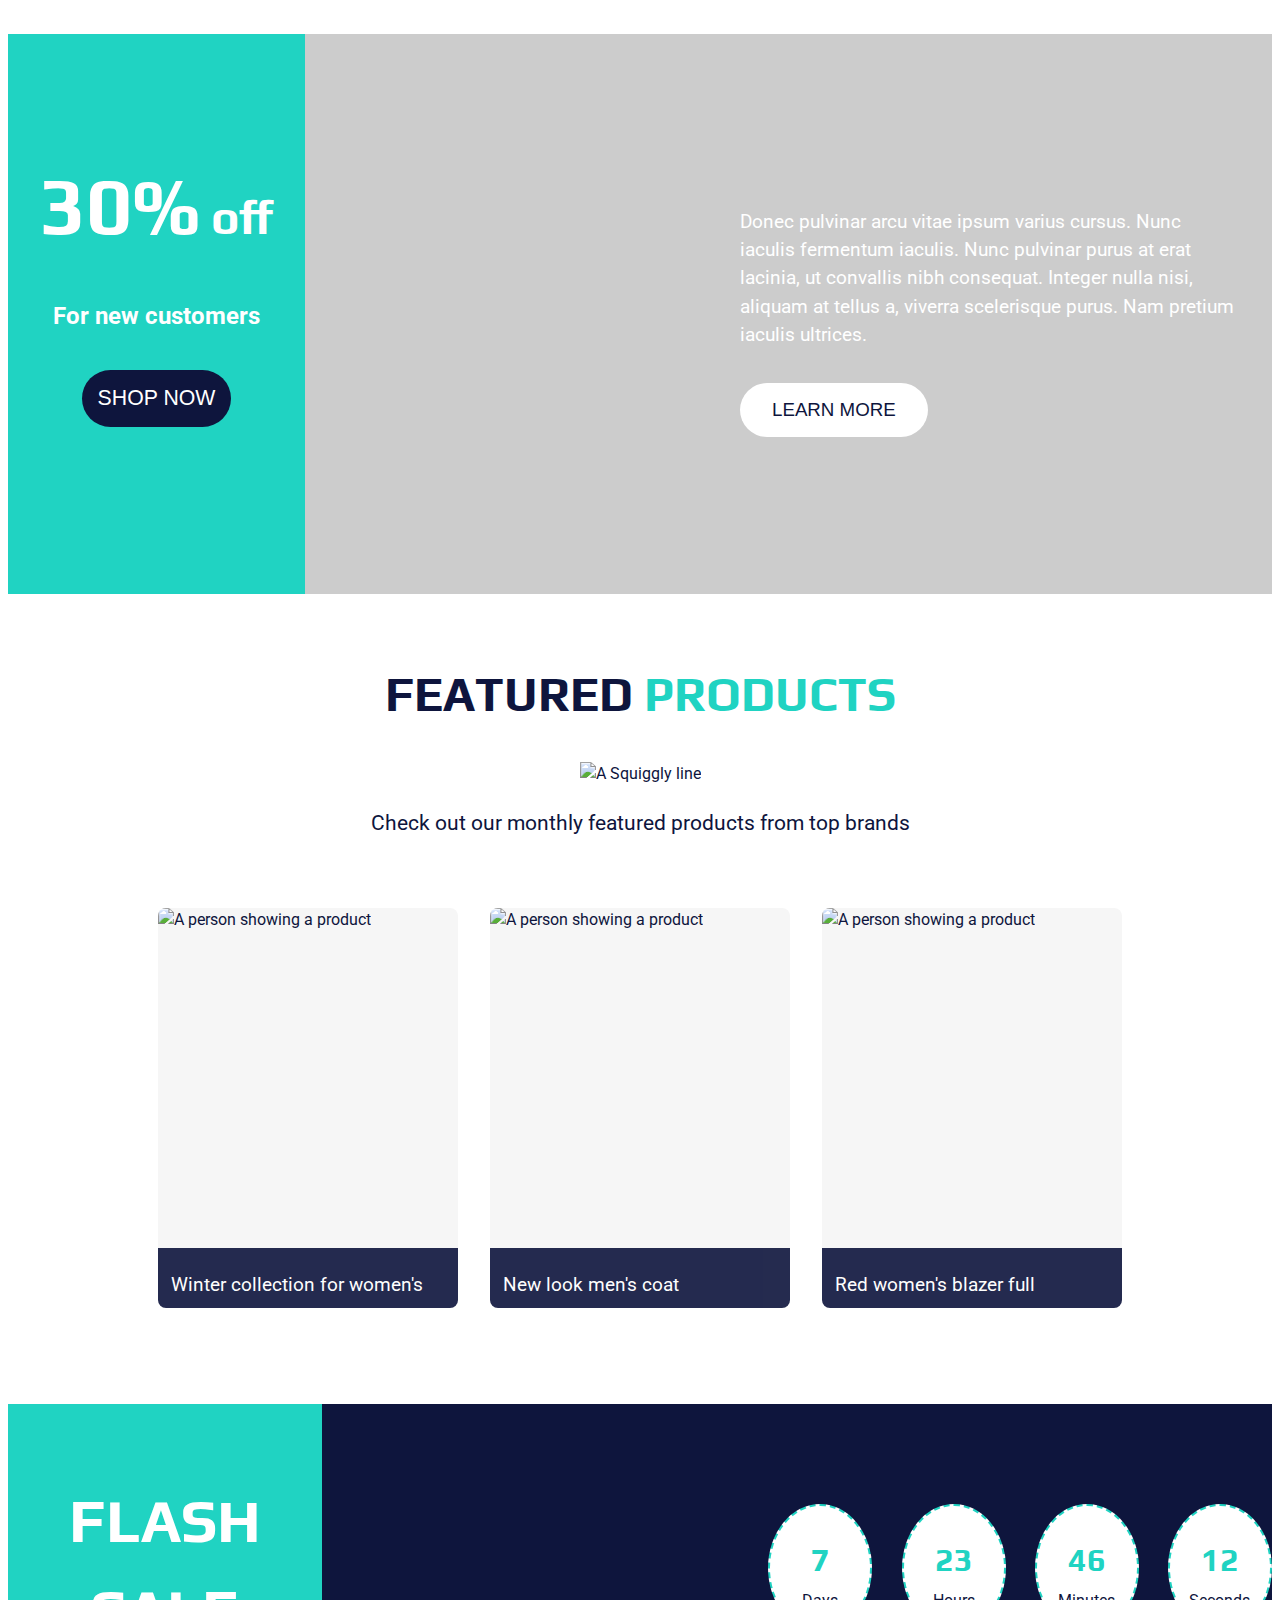
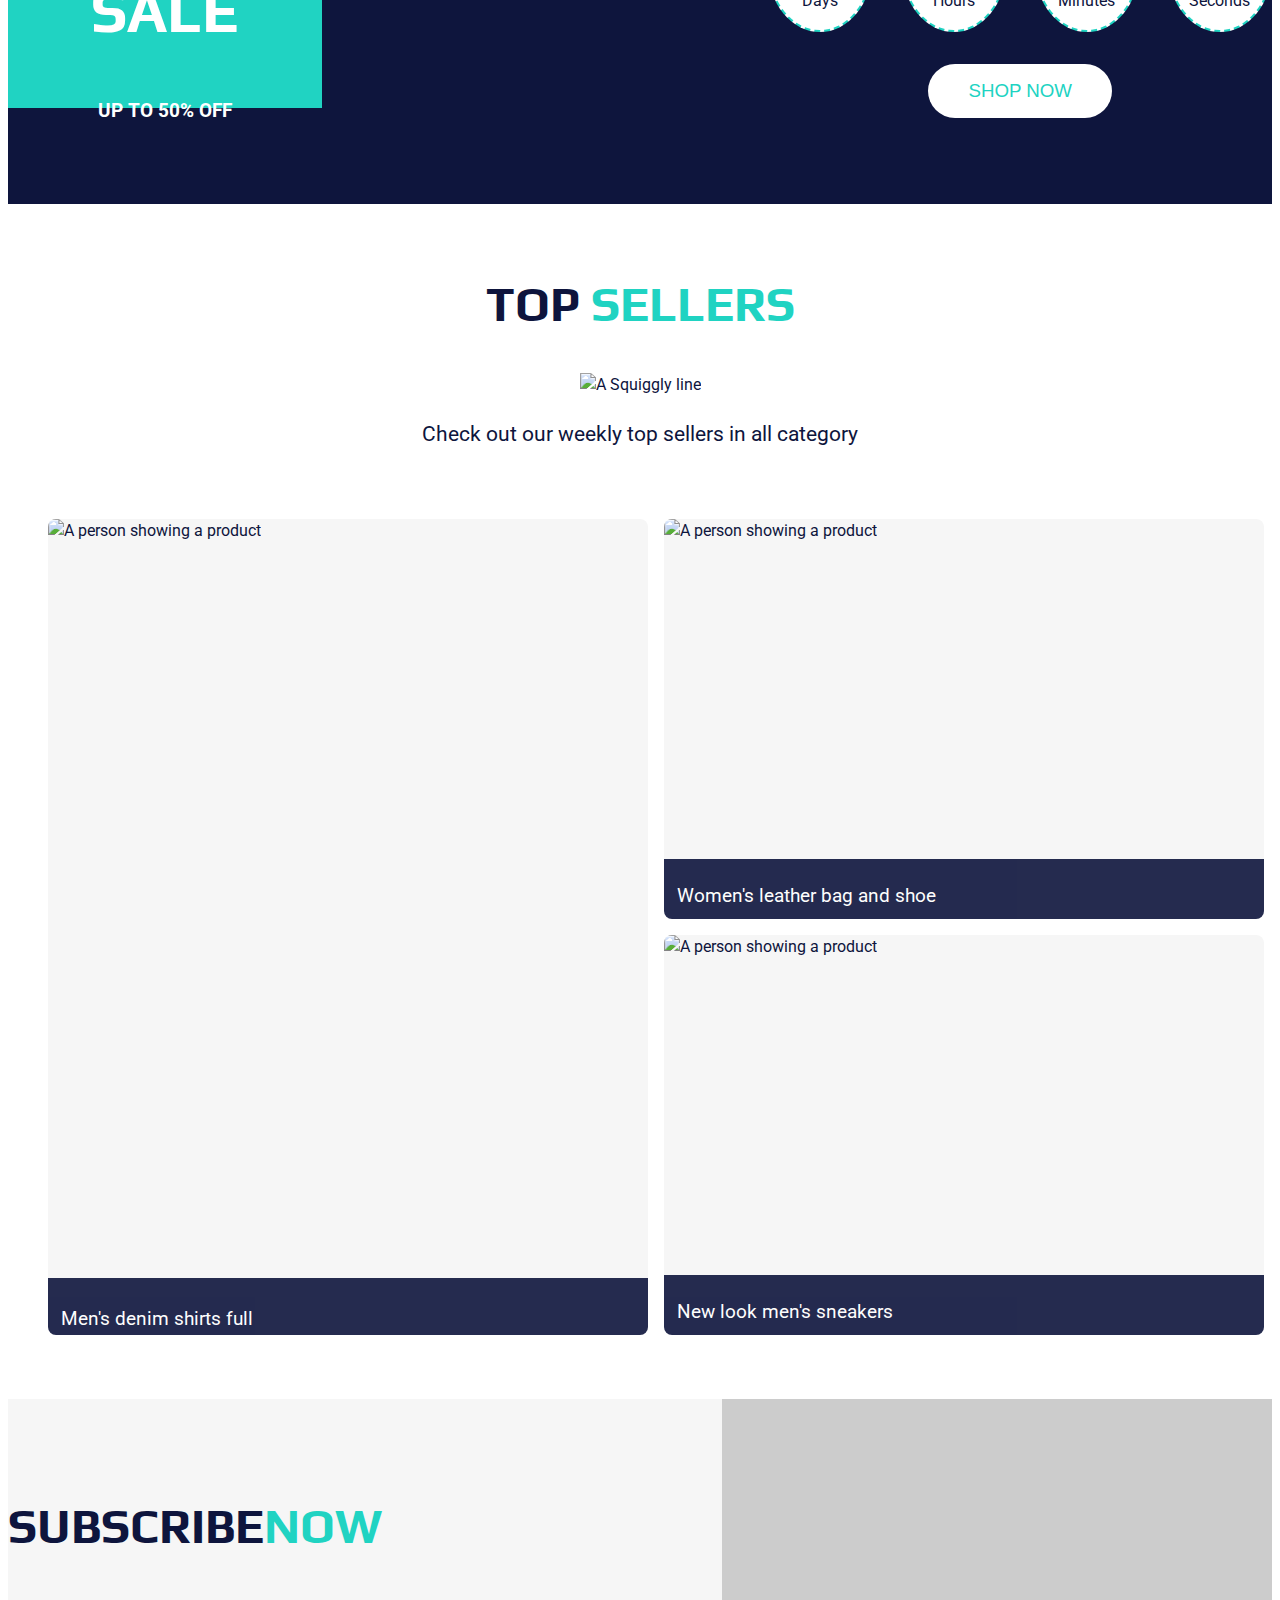
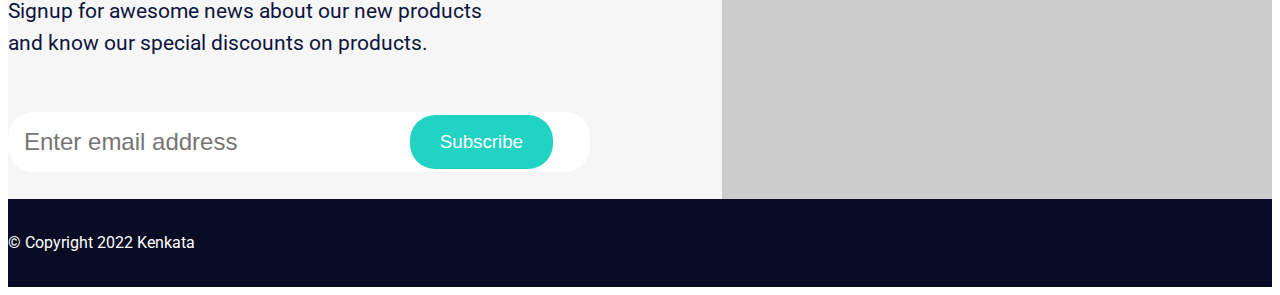
==== commit e258d63f: "fixed small issues on login-page" ====
--- a/Index.html
+++ b/Index.html
@@ -214,6 +214,7 @@
                     </div>
                 </a>
             </div>
+            <!-- New Arrivals section -->
             <div class="section-title mt-5">
                 <h1>NEW<strong class="ms-2">ARRIVALS</strong></h1>
                 <img src="images/Squiggly-line.svg" alt="A Squiggly line">
@@ -392,7 +393,7 @@
         <section class="promo-flash-banner">
             <div class="container">
                 <div class="promo-flash-box">
-                    <h1>Flash sale</h1>
+                    <h1>FLASH SALE</h1>
                     <h2>UP TO 50% OFF</h2>
                 </div>
                 <div class="promo-flash-timer">
--- a/CSS/style.css
+++ b/CSS/style.css
@@ -407,7 +407,7 @@
   background-color: var(--color-gray-4);
   border-radius: var(--border-radius-small);
   height: 400px;
-  width: 350px;
+  width: 300px;
   overflow: hidden;
   position: relative;
   margin: 1rem;
@@ -580,15 +580,16 @@
   text-align: center;
   height: 60%;
   width: 250px;
-  padding: 0rem 2rem;
+  padding: 2rem;
 }
 .content .promo-flash-banner .container .promo-flash-box h1 {
   color: var(--color-white);
-  font-size: var(--font-size-60);
+  font-size: 60px;
   font-family: var(--font-play);
+  font-weight: var(--font-weight-bold);
 }
 .content .promo-flash-banner .container .promo-flash-box h2 {
-  font-size: var(--font-size-18);
+  font-size: var(--font-size-14);
   color: var(--color-white);
 }
 .content .promo-flash-banner .container .promo-flash-timer {
@@ -636,7 +637,7 @@
 .content .card-wrapper-grid {
   display: grid;
   gap: 1rem;
-  grid-template-columns: repeat(2, 550px);
+  grid-template-columns: repeat(2, 600px);
   grid-template-rows: repeat(2, 400px);
 }
 .content .card-wrapper-grid #item-card-grid-1 {
@@ -887,6 +888,9 @@
   margin: 1rem;
   width: 600px;
 }
+.login-content .login-forms .container .form-card h2 {
+  margin-bottom: 1rem;
+}
 .login-content .login-forms .container .form-card .register {
   display: flex;
   flex-direction: column;
@@ -897,12 +901,13 @@
 }
 .login-content .login-forms .container .form-card .register label {
   font-size: var(--font-size-14);
+  margin-bottom: 0.3rem;
 }
 .login-content .login-forms .container .form-card .register input {
   border: none;
   border-radius: var(--border-radius-small);
-  margin-bottom: 1rem;
-  padding: 0.3rem;
+  margin-bottom: 1.5rem;
+  padding: 0.5rem;
 }
 .login-content .login-forms .container .form-card .register input:focus {
   box-shadow: 2px 2px 10px var(--color-theme-dark);
@@ -911,6 +916,11 @@
 .login-content .login-forms .container .form-card .register a {
   text-decoration: none;
   color: var(--color-theme);
+  transition: 100ms ease-in-out;
+}
+.login-content .login-forms .container .form-card .register a:hover {
+  color: var(--color-theme-dark);
+  text-decoration: underline;
 }
 .login-content .login-forms .container .form-card .register .btn {
   background-color: var(--color-theme);
@@ -918,6 +928,7 @@
   color: var(--color-white);
   border: none;
   transition: 250ms ease-in-out;
+  margin-top: 2rem;
 }
 .login-content .login-forms .container .form-card .register .btn:hover {
   border: none;
@@ -937,12 +948,13 @@
 }
 .login-content .login-forms .container .form-card .login label {
   font-size: var(--font-size-14);
+  margin-bottom: 0.3rem;
 }
 .login-content .login-forms .container .form-card .login input {
   border: none;
   border-radius: var(--border-radius-small);
-  margin-bottom: 1rem;
-  padding: 0.3rem;
+  margin-bottom: 1.5rem;
+  padding: 0.5rem;
 }
 .login-content .login-forms .container .form-card .login input:focus {
   box-shadow: 2px 2px 10px var(--color-theme-dark);
@@ -954,6 +966,7 @@
   color: var(--color-white);
   border: none;
   transition: 250ms ease-in-out;
+  margin-top: 2rem;
 }
 .login-content .login-forms .container .form-card .login .btn:hover {
   border: none;
@@ -967,12 +980,15 @@
 }
 .login-content .login-forms .container .form-card .login #lost-password:hover {
   color: var(--color-theme-dark);
-}
-.login-content .login-forms .container .form-card .login #remember:focus {
+  text-decoration: underline;
+}
+.login-content .login-forms .container .form-card .login .remember input {
   box-shadow: none;
-}
-.login-content .login-forms .container .form-card .login #remember:hover {
   cursor: pointer;
+}
+.login-content .login-forms .container .form-card .login .remember label:hover {
+  cursor: pointer;
+  text-decoration: underline;
 }
 .login-content .login-forms .login-with .divider-line {
   height: 2px;
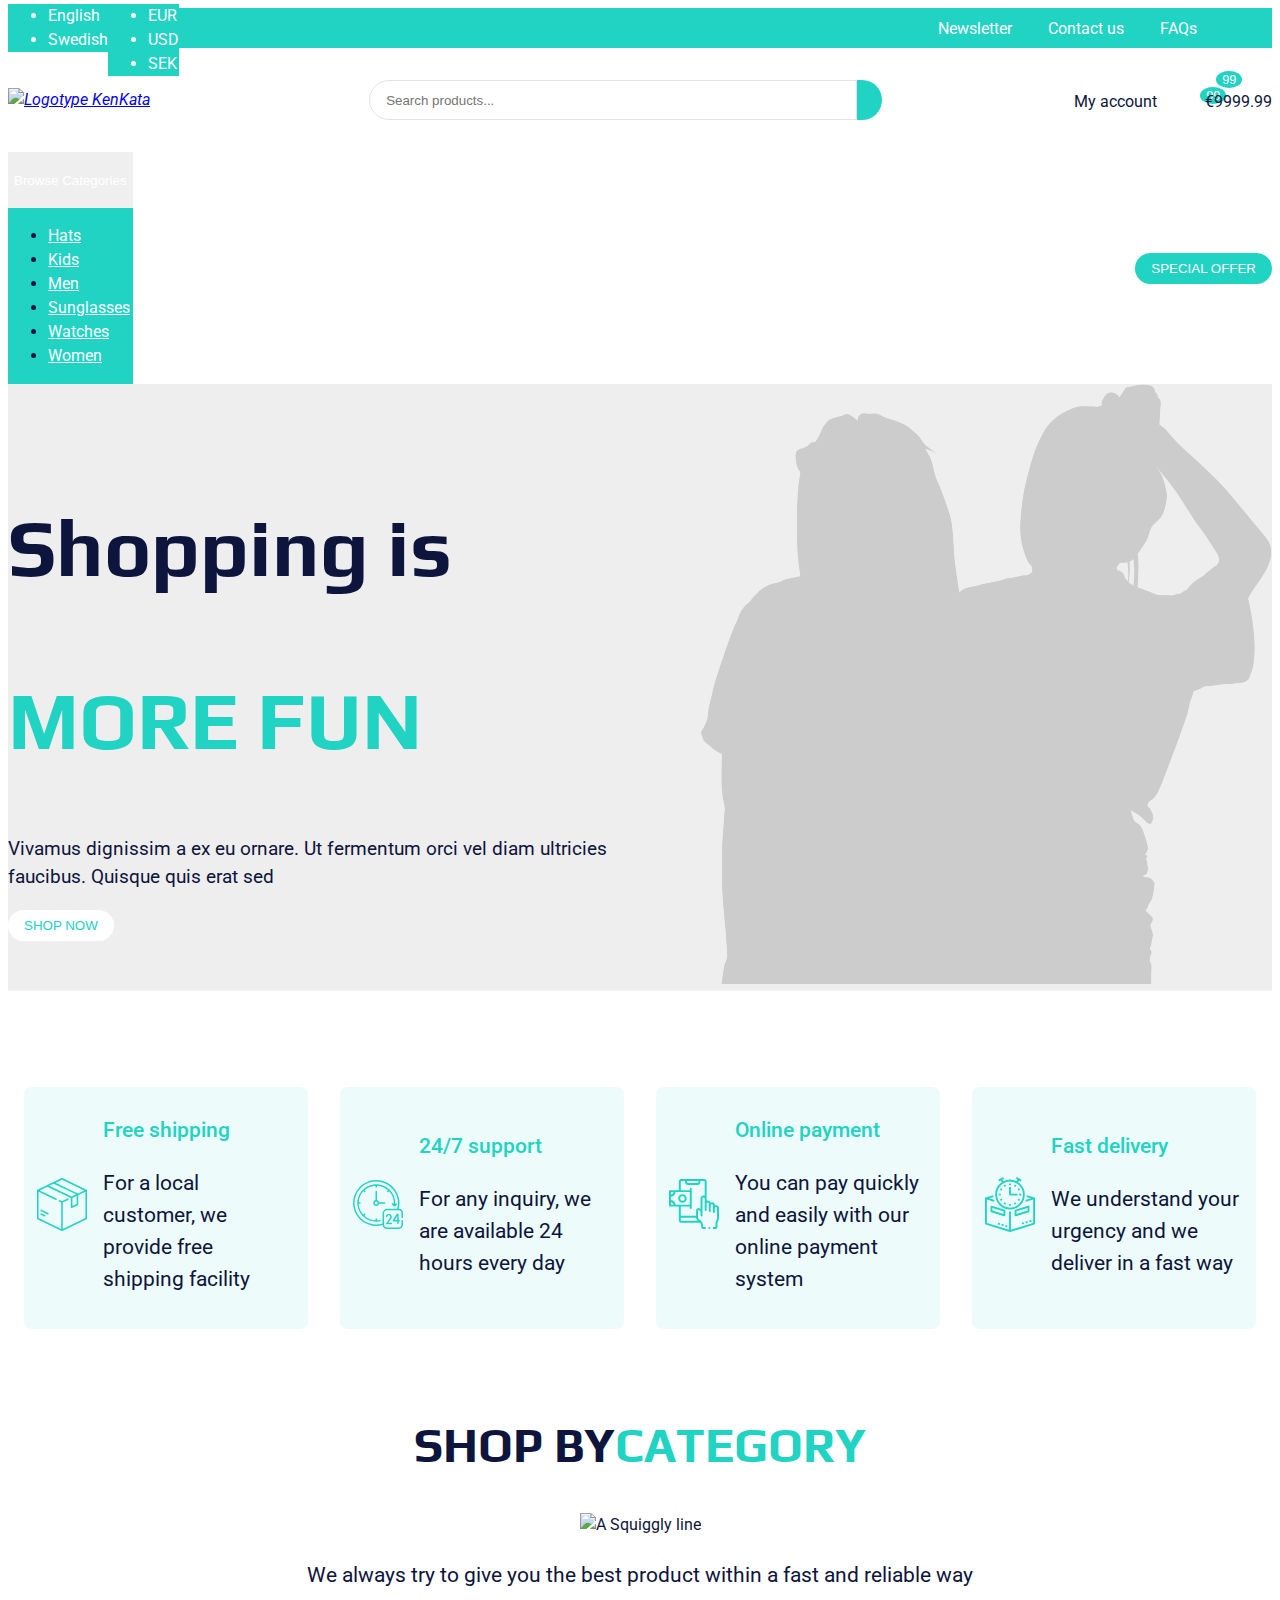
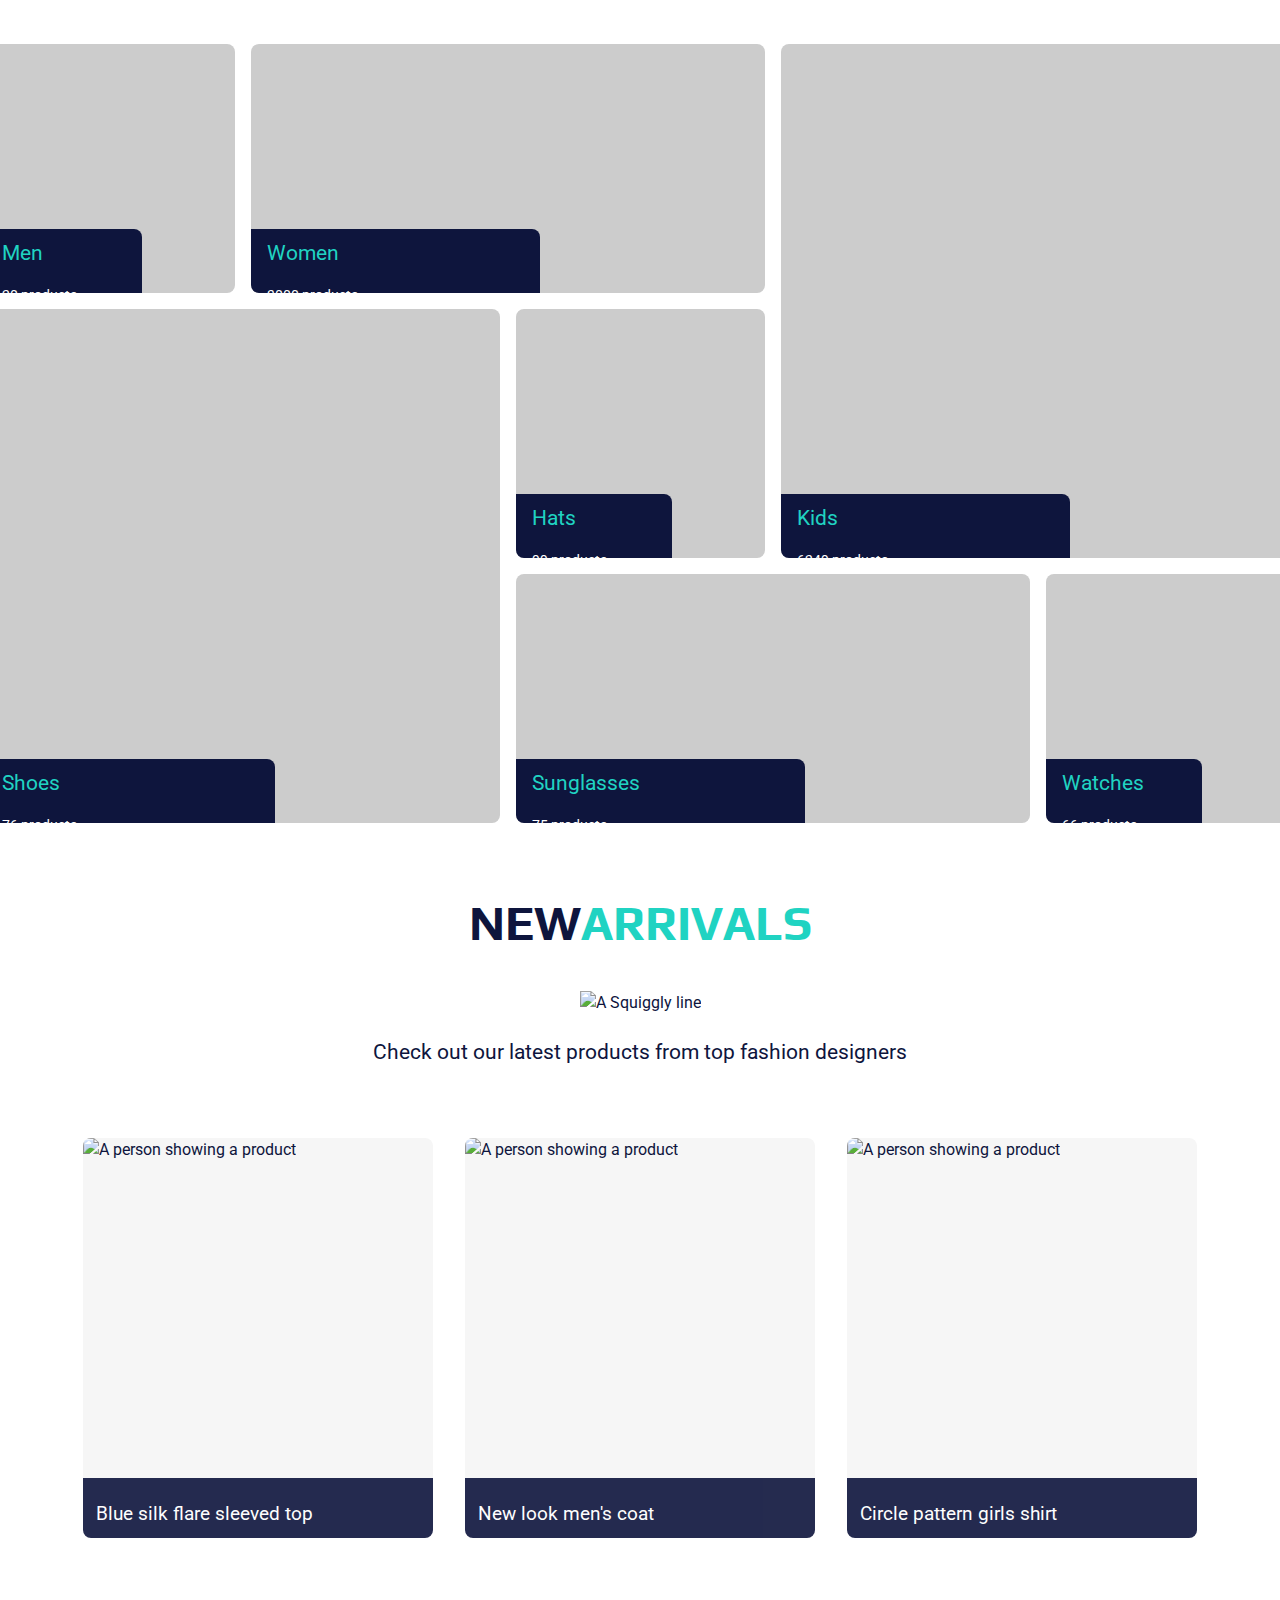
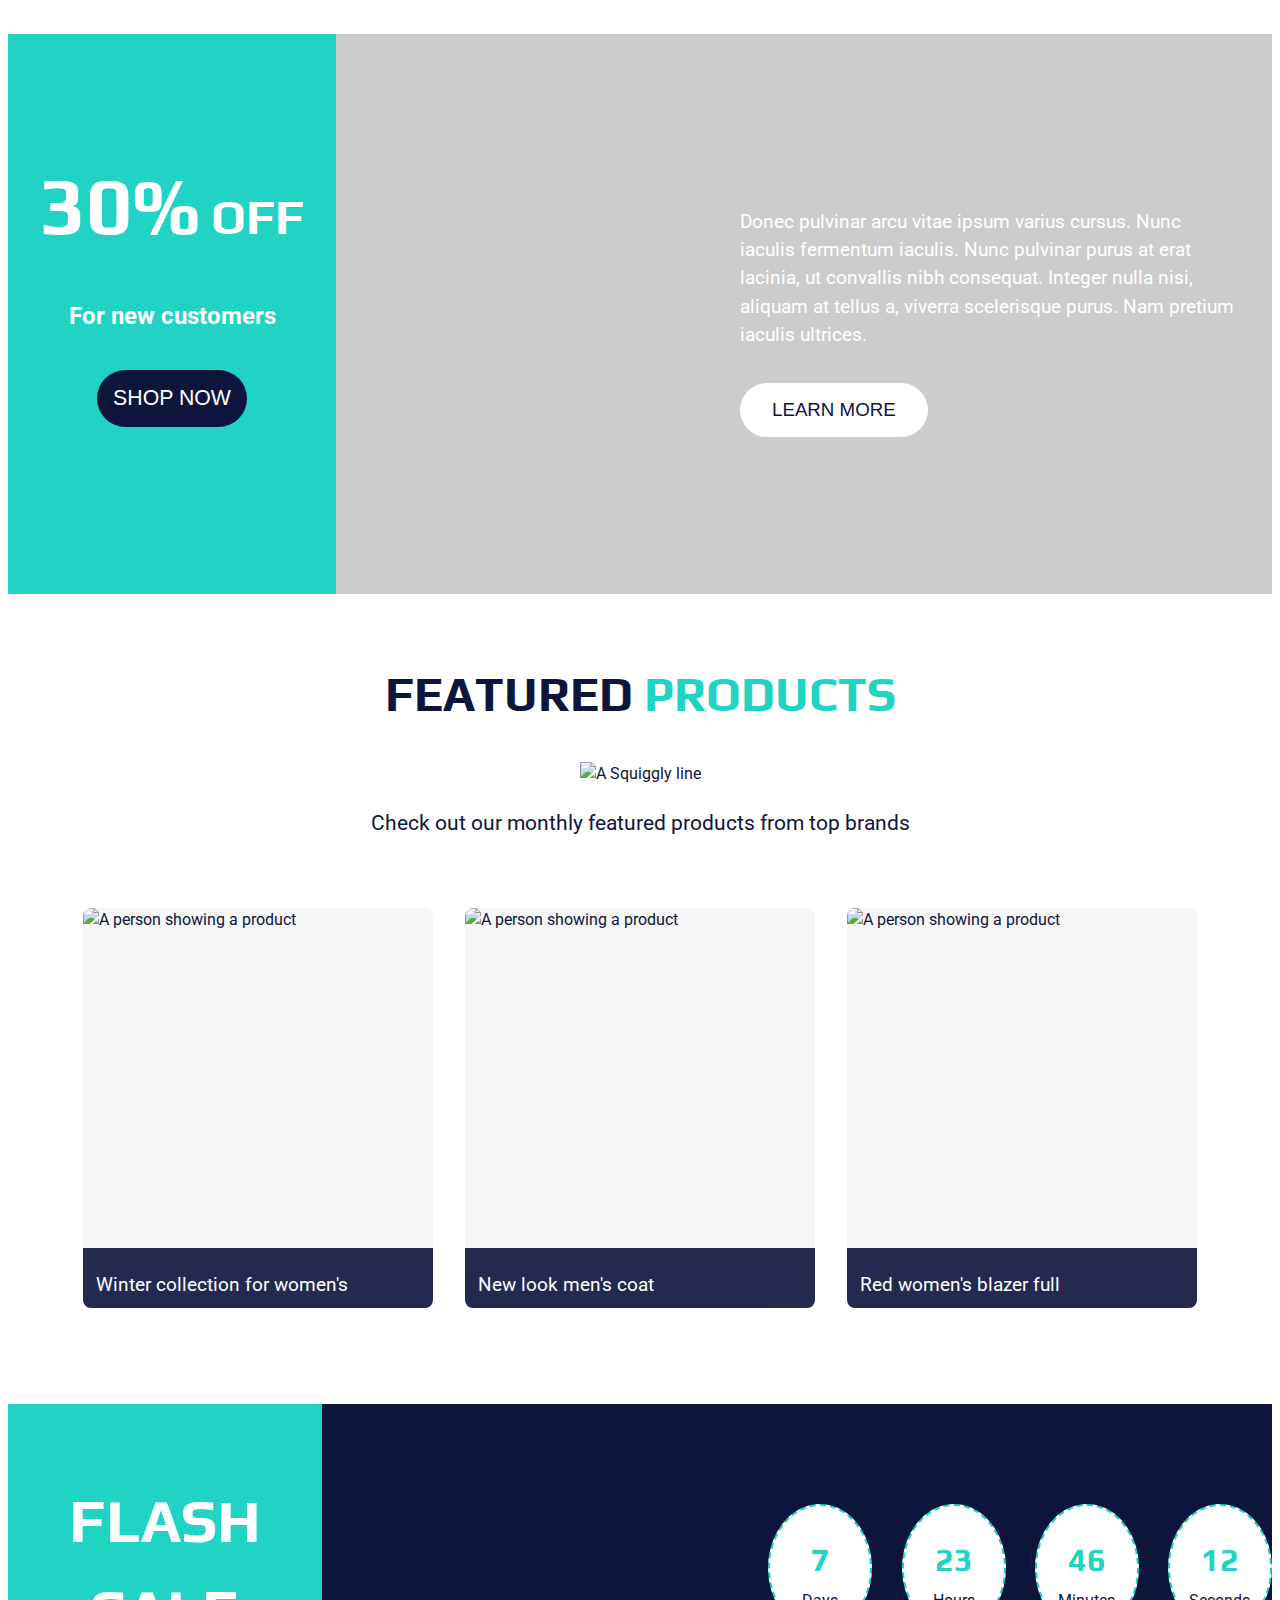
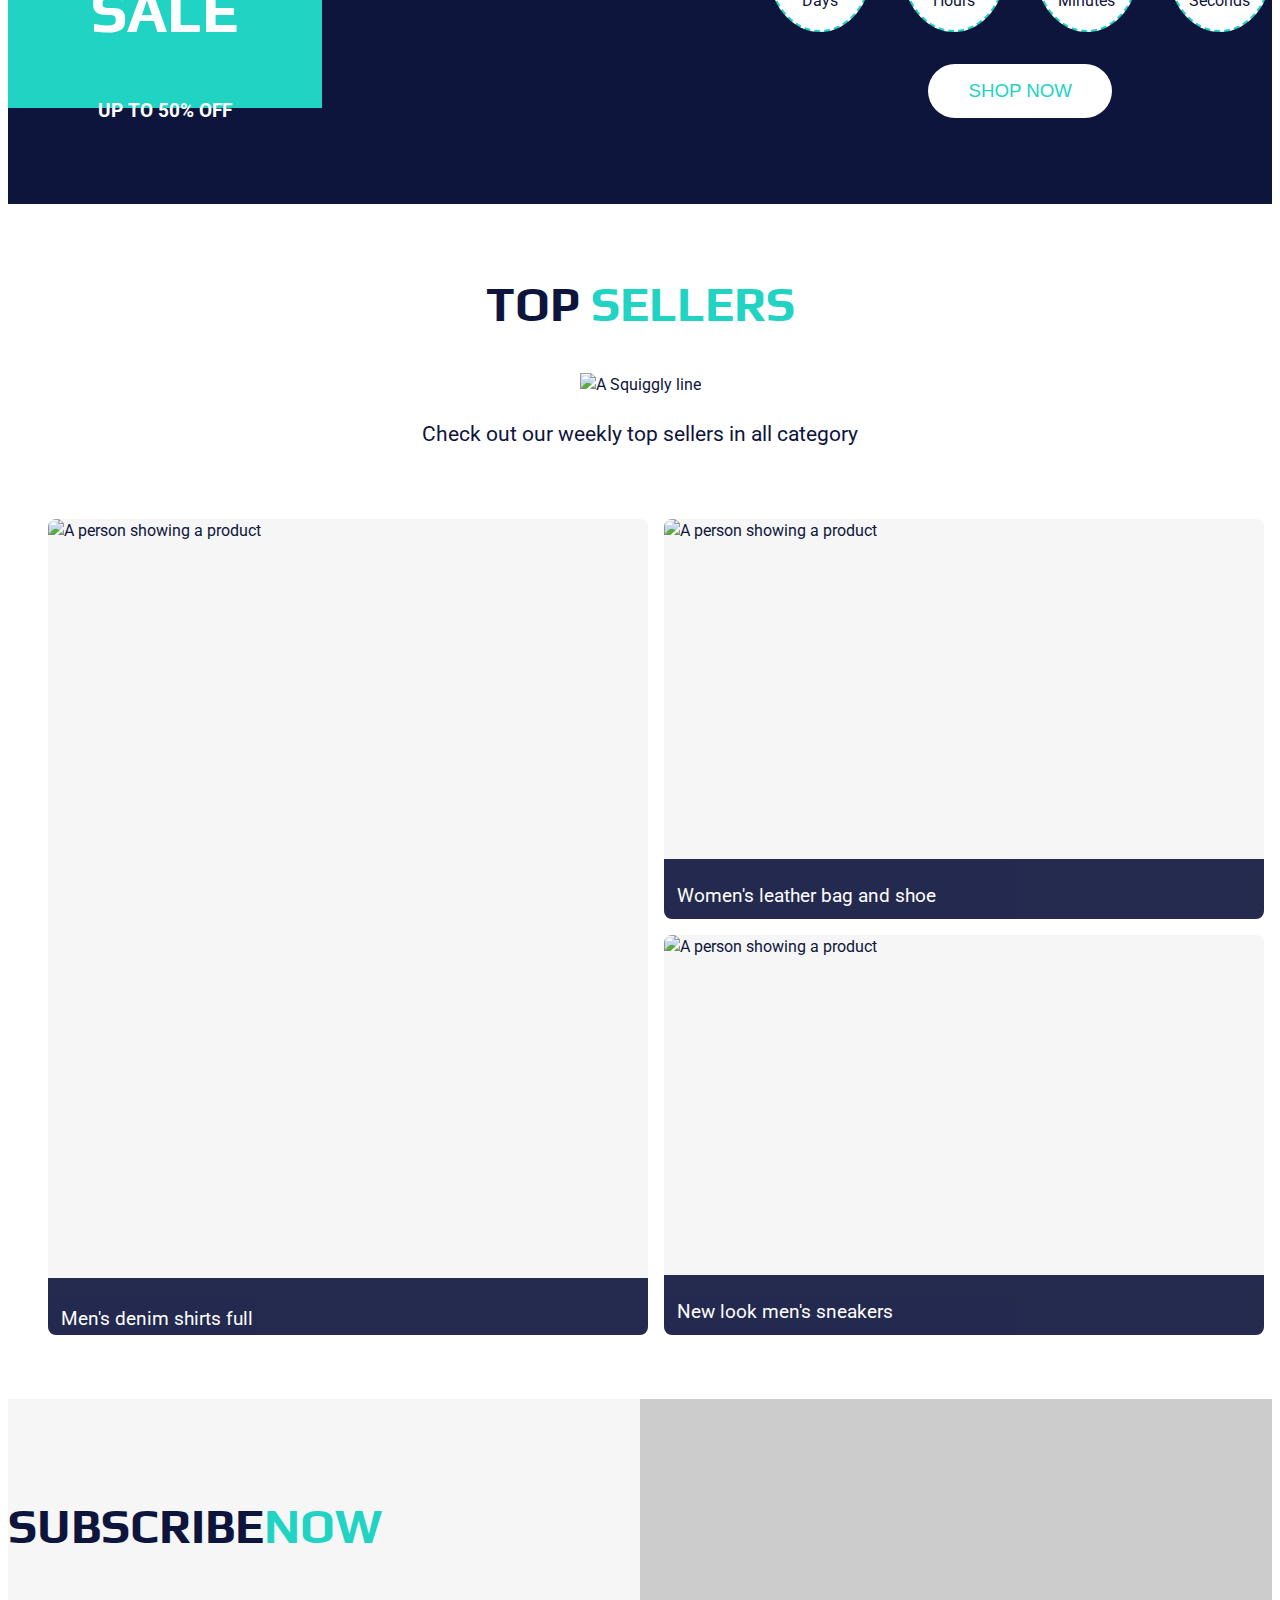
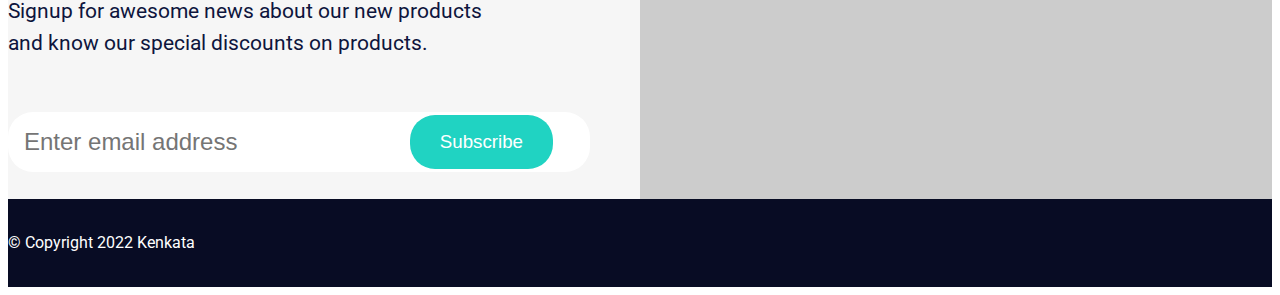
==== commit de53da1d: "refactored code and made minor adjustments" ====
--- a/Index.html
+++ b/Index.html
@@ -17,8 +17,7 @@
         <div class="top-menu">
             <div class="container">
                 <!-- Site settings dropdown menu of the top menu -->
-                     <!-- Fix Spacing between drop down and background -->
-                <div class="site-settings"> 
+                <section class="site-settings"> 
                     <div class="dropdown">
                         <button class="btn" type="button" data-bs-toggle="dropdown" aria-expanded="false">
                           ENG
@@ -41,7 +40,7 @@
                         </ul>
                     </div>
                     <!-- Links and social media of the top menu -->
-                </div>
+                </section>
                 <div class="menu-links">
                     <a href="#">Newsletter</a>
                     <a href="#">Contact us</a>
@@ -54,12 +53,10 @@
                         <a href="#"><i class="fa-brands fa-youtube"></i></a>
                     </span>
                 </div>
-
-            </div>
-
+            </div>
         </div>
         <!-- The main part of the header -->
-        <div class="main-menu border-bottom">
+        <section class="main-menu border-bottom">
             <div class="container mt-4">
                 <span class="logo-menu">
                     <a href="index.html"><i><img src="images/Logotype.svg" alt="Logotype KenKata"></i></a>
@@ -70,6 +67,7 @@
                         <button class="btn"><i class="fa-regular fa-magnifying-glass"></i></button>
                     </form>
                 </span>
+                <!-- "usercontrols" account management and shopping cart -->
                 <span class="user-controls">
                     <a href="/log-in.html"><i class="fa-solid fa-user me-3"></i>My account</a>
                     <a href="/log-in.html"><i class="fa-solid fa-heart ms-5"></i></a>
@@ -84,10 +82,11 @@
                     </a>
                 </span>
             </div>
-        </div>
-        <div class="main-menu-bottom">
+        </section>
+        <!-- Header category dropdown -->
+        <section class="main-menu-bottom">
             <div class="container">
-                <div class="dropdown">
+                <nav class="dropdown">
                     <button class="btn" type="button" data-bs-toggle="dropdown" aria-expanded="false">
                         <i class="fa-regular fa-bars-staggered"></i>
                         Browse Categories
@@ -101,35 +100,32 @@
                         <li><a class="dropdown-item" href="#">Watches<i class="fa-solid fa-chevron-right ms-3"></i></a></li>
                         <li><a class="dropdown-item" href="#">Women<i class="fa-solid fa-chevron-right ms-3"></i></a></li>
                     </ul>
-                </div>
-                <div class="special-offer">
+                </nav>
+                <nav class="special-offer">
                     <button id="btn-special-offer">SPECIAL OFFER</button>
-                </div>
-                
-            </div>
-        </div>
-
+                </nav>
+            </div>
+        </section>
     </header>
     <!-- The Content part of the site -->
-    <div class="Carousell-wrapper">
-        <div class="carousell">
-            <div class="container">
-                <div class="carousell-text">
-                    <h1>Shopping is</h1>
-                    <h1 class="bold">MORE FUN</h1>
-                    <p>Vivamus dignissim a ex eu ornare. Ut fermentum orci vel diam ultricies faucibus. Quisque quis erat sed</p>
-                    <div class="carousell-btn">
-                        <button id="btn-shop-now">SHOP NOW</button>
-                    </div>
-                </div>
-                <div class="carousell-image">
-                    <img class="img-fluid mt-2" src="/Images/Carousell-image.svg" alt="Carousell-image">
-                </div>
+    <section class="carousell">
+        <!-- The "carousell or main promo img" -->
+        <div class="container">
+            <div class="carousell-text">
+                <h1>Shopping is</h1>
+                <h1 class="bold">MORE FUN</h1>
+                <p>Vivamus dignissim a ex eu ornare. Ut fermentum orci vel diam ultricies faucibus. Quisque quis erat sed</p>
+                <div class="carousell-btn">
+                    <button id="btn-shop-now">SHOP NOW</button>
+                </div>
+            </div>
+            <div class="carousell-image">
+                <img class="img-fluid mt-2" src="/Images/Carousell-image.svg" alt="Carousell-image">
             </div>
         </div>
-    </div>
+    </section>
     <!-- Webshop information boxes -->
-    <div class="webshop-info">
+    <section class="webshop-info">
         <div class="container-fluid">
             <div class="info-box">
                 <i><img src="/Images/Shipping-Icon.svg" alt="Shipping Icon"></i>
@@ -160,17 +156,17 @@
                 </span>
             </div>
         </div>
-    </div>
+    </section>
     <!-- Shop-by-category title and grid -->
     <div class="content">
         <div class="container">
-            <div class="section-title">
+            <section class="section-title">
                 <h1>SHOP BY<strong class="ms-2">CATEGORY</strong></h1>
                 <img src="images/Squiggly-line.svg" alt="A Squiggly line">
                 <p class="mt-3">We always try to give you the best product within a fast and reliable way</p>
-            </div>
-        
-            <div class="grid">
+            </section>
+            <!-- Category cards -->
+            <section class="grid">
                 <a href="#" id="category-box-1" class="box">
                     <div class="category-box-title">
                         Men
@@ -213,21 +209,41 @@
                         <span class="category-box-products">66 products</span>
                     </div>
                 </a>
-            </div>
+            </section>
             <!-- New Arrivals section -->
-            <div class="section-title mt-5">
+            <section class="section-title mt-5">
                 <h1>NEW<strong class="ms-2">ARRIVALS</strong></h1>
                 <img src="images/Squiggly-line.svg" alt="A Squiggly line">
                 <p class="mt-3">Check out our latest products from top fashion designers</p>
-            </div>
-            <div class="card-wrapper">
+            </section>
+            <!-- Card section -->
+            <section class="card-wrapper">
+                <!-- card 1 -->
                 <div class="item-card">
                     <img src="images/Product_male.svg" alt="A person showing a product">
                     <div class="card-links">
                         <i id="in-stock-new-1" class="in-stock fa-sharp fa-solid fa-circle"></i>
-                        <a href="#"><i class="card-link-icon fa-regular fa-heart"></i></a>
-                        <a href="#"><i class="card-link-icon fa-regular fa-shuffle"></i></a>
-                        <a href="#"><i class="card-link-icon fa-regular fa-cart-shopping"></i></a>
+                        <a href="#">
+                            <i class="card-link-icon fa-regular fa-heart"></i>
+                            <div class="hover-info-card">
+                                View later
+                                <div class="arrow-card-link"></div>
+                            </div>
+                        </a>
+                        <a href="#">
+                            <i class="card-link-icon fa-regular fa-shuffle"></i>
+                            <div class="hover-info-card">
+                                Compare
+                                <div class="arrow-card-link"></div>
+                            </div>
+                        </a>
+                        <a href="#">
+                            <i class="card-link-icon fa-regular fa-cart-shopping"></i>
+                            <div class="hover-info-card">
+                                Add to cart
+                                <div class="arrow-card-link"></div>
+                            </div>
+                        </a>
                     </div>   
                     <div class="card-box">
                         <div class="card-info">
@@ -245,13 +261,32 @@
                         <i class="fa-light fa-star"></i>
                     </div>
                 </div>
+                <!-- card 2 -->
                 <div class="item-card">
                     <img src="images/Product_male_2.svg" alt="A person showing a product">
                     <div class="card-links">
                         <i id="in-stock-new-2" class="in-stock fa-sharp fa-solid fa-circle"></i>
-                        <a href="#"><i class="card-link-icon fa-regular fa-heart"></i></a>
-                        <a href="#"><i class="card-link-icon fa-regular fa-shuffle"></i></a>
-                        <a href="#"><i class="card-link-icon fa-regular fa-cart-shopping"></i></a>
+                        <a href="#">
+                            <i class="card-link-icon fa-regular fa-heart"></i>
+                            <div class="hover-info-card">
+                                View later
+                                <div class="arrow-card-link"></div>
+                            </div>
+                        </a>
+                        <a href="#">
+                            <i class="card-link-icon fa-regular fa-shuffle"></i>
+                            <div class="hover-info-card">
+                                Compare
+                                <div class="arrow-card-link"></div>
+                            </div>
+                        </a>
+                        <a href="#">
+                            <i class="card-link-icon fa-regular fa-cart-shopping"></i>
+                            <div class="hover-info-card">
+                                Add to cart
+                                <div class="arrow-card-link"></div>
+                            </div>
+                        </a>
                     </div>   
                     <div class="card-box">
                         <div class="card-info">
@@ -269,14 +304,33 @@
                         <i class="fa-light fa-star"></i>
                     </div>
                 </div>
+                <!-- card 3 -->
                 <div class="item-card">
                     <img src="images/Product_female.svg" alt="A person showing a product">
-                    <div class="card-links">
+                    <nav class="card-links">
                         <i id="in-stock-new-3" class="in-stock fa-sharp fa-solid fa-circle"></i>
-                        <a href="#"><i class="card-link-icon fa-regular fa-heart"></i></a>
-                        <a href="#"><i class="card-link-icon fa-regular fa-shuffle"></i></a>
-                        <a href="#"><i class="card-link-icon fa-regular fa-cart-shopping"></i></a>
-                    </div>   
+                        <a href="#">
+                            <i class="card-link-icon fa-regular fa-heart"></i>
+                            <div class="hover-info-card">
+                                View later
+                                <div class="arrow-card-link"></div>
+                            </div>
+                        </a>
+                        <a href="#">
+                            <i class="card-link-icon fa-regular fa-shuffle"></i>
+                            <div class="hover-info-card">
+                                Compare
+                                <div class="arrow-card-link"></div>
+                            </div>
+                        </a>
+                        <a href="#">
+                            <i class="card-link-icon fa-regular fa-cart-shopping"></i>
+                            <div class="hover-info-card">
+                                Add to cart
+                                <div class="arrow-card-link"></div>
+                            </div>
+                        </a>
+                    </nav>   
                     <div class="card-box">
                         <div class="card-info">
                             <p>Circle pattern girls shirt</p>
@@ -294,12 +348,13 @@
                         <i class="fa-regular fa-star-half-stroke"></i>
                     </div>
                 </div>
-            </div>
+            </section>
         </div>
+        <!-- Promobanner section -->
         <section class="promo-banner">
             <div class="container">
                 <div class="promo-box">
-                    <h1><strong>30%</strong> off</h1>
+                    <h1><strong>30%</strong> <bold>OFF</bold></h1>
                     <h2>For new customers</h2>
                     <button class="btn">SHOP NOW</button>
                 </div>
@@ -309,21 +364,43 @@
                 </div>
             </div>
         </section>
-        <div class="container">
+        <!-- Featured products section -->
+        <section class="container">
             <div class="section-title mt-5">
                 <h1>FEATURED <strong class="ms-2">PRODUCTS</strong></h1>
                 <img src="images/Squiggly-line.svg" alt="A Squiggly line">
                 <p class="mt-3">Check out our monthly featured products from top brands</p>
             </div>
+            <!-- Card section -->
             <div class="card-wrapper">
+                <!-- card 1 -->
                 <div class="item-card">
                     <img src="images/Product_male.svg" alt="A person showing a product">
                     <div class="card-links">
                         <i id="in-stock-featured-1" class="in-stock fa-sharp fa-solid fa-circle"></i>
-                        <a href="#"><i class="card-link-icon fa-regular fa-heart"></i></a>
-                        <a href="#"><i class="card-link-icon fa-regular fa-shuffle"></i></a>
-                        <a href="#"><i class="card-link-icon fa-regular fa-cart-shopping"></i></a>
+                        <a href="#">
+                            <i class="card-link-icon fa-regular fa-heart"></i>
+                            <div class="hover-info-card">
+                                View later
+                                <div class="arrow-card-link"></div>
+                            </div>
+                        </a>
+                        <a href="#">
+                            <i class="card-link-icon fa-regular fa-shuffle"></i>
+                            <div class="hover-info-card">
+                                Compare
+                                <div class="arrow-card-link"></div>
+                            </div>
+                        </a>
+                        <a href="#">
+                            <i class="card-link-icon fa-regular fa-cart-shopping"></i>
+                            <div class="hover-info-card">
+                                Add to cart
+                                <div class="arrow-card-link"></div>
+                            </div>
+                        </a>
                     </div>   
+                    
                     <div class="card-box">
                         <div class="card-info">
                             <p>Winter collection for women's</p>
@@ -340,13 +417,32 @@
                         <i class="fa-light fa-star"></i>
                     </div>
                 </div>
+                <!-- card 2 -->
                 <div class="item-card">
                     <img src="images/Product_male_2.svg" alt="A person showing a product">
                     <div class="card-links">
                         <i id="in-stock-featured-2" class="in-stock fa-sharp fa-solid fa-circle"></i>
-                        <a href="#"><i class="card-link-icon fa-regular fa-heart"></i></a>
-                        <a href="#"><i class="card-link-icon fa-regular fa-shuffle"></i></a>
-                        <a href="#"><i class="card-link-icon fa-regular fa-cart-shopping"></i></a>
+                        <a href="#">
+                            <i class="card-link-icon fa-regular fa-heart"></i>
+                            <div class="hover-info-card">
+                                View later
+                                <div class="arrow-card-link"></div>
+                            </div>
+                        </a>
+                        <a href="#">
+                            <i class="card-link-icon fa-regular fa-shuffle"></i>
+                            <div class="hover-info-card">
+                                Compare
+                                <div class="arrow-card-link"></div>
+                            </div>
+                        </a>
+                        <a href="#">
+                            <i class="card-link-icon fa-regular fa-cart-shopping"></i>
+                            <div class="hover-info-card">
+                                Add to cart
+                                <div class="arrow-card-link"></div>
+                            </div>
+                        </a>
                     </div>   
                     <div class="card-box">
                         <div class="card-info">
@@ -364,13 +460,32 @@
                         <i class="fa-light fa-star"></i>
                     </div>
                 </div>
+                <!-- card 3 -->
                 <div class="item-card">
                     <img src="images/Product_female.svg" alt="A person showing a product">
                     <div class="card-links">
                         <i id="in-stock-featured-3" class="in-stock fa-sharp fa-solid fa-circle"></i>
-                        <a href="#"><i class="card-link-icon fa-regular fa-heart"></i></a>
-                        <a href="#"><i class="card-link-icon fa-regular fa-shuffle"></i></a>
-                        <a href="#"><i class="card-link-icon fa-regular fa-cart-shopping"></i></a>
+                        <a href="#">
+                            <i class="card-link-icon fa-regular fa-heart"></i>
+                            <div class="hover-info-card">
+                                View later
+                                <div class="arrow-card-link"></div>
+                            </div>
+                        </a>
+                        <a href="#">
+                            <i class="card-link-icon fa-regular fa-shuffle"></i>
+                            <div class="hover-info-card">
+                                Compare
+                                <div class="arrow-card-link"></div>
+                            </div>
+                        </a>
+                        <a href="#">
+                            <i class="card-link-icon fa-regular fa-cart-shopping"></i>
+                            <div class="hover-info-card">
+                                Add to cart
+                                <div class="arrow-card-link"></div>
+                            </div>
+                        </a>
                     </div>   
                     <div class="card-box">
                         <div class="card-info">
@@ -389,13 +504,15 @@
                     </div>
                 </div>
             </div>
-        </div>
+        </section>
+        <!-- flashsale banner section -->
         <section class="promo-flash-banner">
             <div class="container">
                 <div class="promo-flash-box">
                     <h1>FLASH SALE</h1>
                     <h2>UP TO 50% OFF</h2>
                 </div>
+                <!-- Timer for sale end, needs name for JS later -->
                 <div class="promo-flash-timer">
                     <div class="time-circle-row">
                         <div class="time-circle">
@@ -419,20 +536,41 @@
                 </div>
             </div>
         </section>
-        <div class="container">
+        <!-- Top selles section -->
+        <section class="container">
             <div class="section-title mt-5">
                 <h1>TOP<strong class="ms-2"> SELLERS</strong></h1>
                 <img src="images/Squiggly-line.svg" alt="A Squiggly line">
                 <p class="mt-3">Check out our weekly top sellers in all category</p>
             </div>
+            <!-- Card section -->
             <div class="card-wrapper-grid">
+                <!-- card 1 -->
                 <div id="item-card-grid-1" class="item-card-grid">
                     <img src="images/Product_male_xbig.svg" alt="A person showing a product">
                     <div class="card-links">
                         <i id="in-stock-top-1" class="in-stock fa-sharp fa-solid fa-circle"></i>
-                        <a href="#"><i class="card-link-icon fa-regular fa-heart"></i></a>
-                        <a href="#"><i class="card-link-icon fa-regular fa-shuffle"></i></a>
-                        <a href="#"><i class="card-link-icon fa-regular fa-cart-shopping"></i></a>
+                        <a href="#">
+                            <i class="card-link-icon fa-regular fa-heart"></i>
+                            <div class="hover-info-card">
+                                View later
+                                <div class="arrow-card-link"></div>
+                            </div>
+                        </a>
+                        <a href="#">
+                            <i class="card-link-icon fa-regular fa-shuffle"></i>
+                            <div class="hover-info-card">
+                                Compare
+                                <div class="arrow-card-link"></div>
+                            </div>
+                        </a>
+                        <a href="#">
+                            <i class="card-link-icon fa-regular fa-cart-shopping"></i>
+                            <div class="hover-info-card">
+                                Add to cart
+                                <div class="arrow-card-link"></div>
+                            </div>
+                        </a>
                     </div>   
                     <div class="card-box-big">
                         <div class="card-info">
@@ -450,13 +588,32 @@
                         <i class="fa-solid fa-star"></i>
                     </div>
                 </div>
+                <!-- card 2 -->
                 <div id="item-card-grid-2" class="item-card-grid">
                     <img src="images/Product_female_bag.svg" alt="A person showing a product">
                     <div class="card-links">
                         <i id="in-stock-top-2" class="in-stock fa-sharp fa-solid fa-circle"></i>
-                        <a href="#"><i class="card-link-icon fa-regular fa-heart"></i></a>
-                        <a href="#"><i class="card-link-icon fa-regular fa-shuffle"></i></a>
-                        <a href="#"><i class="card-link-icon fa-regular fa-cart-shopping"></i></a>
+                        <a href="#">
+                            <i class="card-link-icon fa-regular fa-heart"></i>
+                            <div class="hover-info-card">
+                                View later
+                                <div class="arrow-card-link"></div>
+                            </div>
+                        </a>
+                        <a href="#">
+                            <i class="card-link-icon fa-regular fa-shuffle"></i>
+                            <div class="hover-info-card">
+                                Compare
+                                <div class="arrow-card-link"></div>
+                            </div>
+                        </a>
+                        <a href="#">
+                            <i class="card-link-icon fa-regular fa-cart-shopping"></i>
+                            <div class="hover-info-card">
+                                Add to cart
+                                <div class="arrow-card-link"></div>
+                            </div>
+                        </a>
                     </div>   
                     <div class="card-box">
                         <div class="card-info">
@@ -474,13 +631,32 @@
                         <i class="fa-light fa-star"></i>
                     </div>
                 </div>
+                <!-- card 3 -->
                 <div id="item-card-grid-3" class="item-card-grid">
                     <img src="images/Product_shoes.svg" alt="A person showing a product">
                     <div class="card-links">
                         <i id="in-stock-top-3" class="in-stock fa-sharp fa-solid fa-circle"></i>
-                        <a href="#"><i class="card-link-icon fa-regular fa-heart"></i></a>
-                        <a href="#"><i class="card-link-icon fa-regular fa-shuffle"></i></a>
-                        <a href="#"><i class="card-link-icon fa-regular fa-cart-shopping"></i></a>
+                        <a href="#">
+                            <i class="card-link-icon fa-regular fa-heart"></i>
+                            <div class="hover-info-card">
+                                View later
+                                <div class="arrow-card-link"></div>
+                            </div>
+                        </a>
+                        <a href="#">
+                            <i class="card-link-icon fa-regular fa-shuffle"></i>
+                            <div class="hover-info-card">
+                                Compare
+                                <div class="arrow-card-link"></div>
+                            </div>
+                        </a>
+                        <a href="#">
+                            <i class="card-link-icon fa-regular fa-cart-shopping"></i>
+                            <div class="hover-info-card">
+                                Add to cart
+                                <div class="arrow-card-link"></div>
+                            </div>
+                        </a>
                     </div>   
                     <div class="card-box">
                         <div class="card-info">
@@ -500,14 +676,17 @@
                     </div>
                 </div>
             </div>
-        </div>
+        </section>
+        <!-- Subscribe to newsletter section -->
         <section class="subscribe-newsletter">
             <div class="container">
                 <div class="subscribe-form">
                     <div class="section-title">
                         <h1>SUBSCRIBE<strong class="ms-2">NOW</strong></h1>
-                        <p class="mt-3">Signup for awesome news about our new products</br> and
-                            know our special discounts on products.</p>
+                        <p class="mt-3">
+                            Signup for awesome news about our new products</br> and
+                            know our special discounts on products.
+                        </p>
                     </div>
                     <form id="subscribe-newsletter">
                         <input type="email" placeholder="Enter email address">
@@ -518,10 +697,11 @@
             </div>
         </section>
     </div>
-<footer class="footer">
-    <div class="container footer-text">
-        <p>© Copyright 2022 Kenkata</p>
-    </div>
-</footer>
+    <!-- The footer -->
+    <footer class="footer">
+        <div class="container footer-text">
+            <p>© Copyright 2022 Kenkata</p>
+        </div>
+    </footer>
 </body>
 </html>--- a/CSS/style.css
+++ b/CSS/style.css
@@ -1,3 +1,4 @@
+@import url("https://fonts.googleapis.com/css2?family=Play:wght@400;700&family=Roboto:wght@400;500;700&display=swap");
 @import url("https://fonts.googleapis.com/css2?family=Play:wght@400;700&family=Roboto:wght@400;500;700&display=swap");
 :root {
   --color-theme: #20D3C2;
@@ -28,38 +29,6 @@
   --border-radius-rounded: 2rem;
 }
 
-html, body {
-  font-size: 16px;
-  line-height: 1.5;
-  font-family: var(--font-roboto);
-  font-weight: var(--font-weight-regular);
-  color: var(--color-theme-dark);
-  background-color: var(--color-white);
-}
-
-.container {
-  height: 100%;
-  display: flex;
-  justify-content: space-between;
-  align-items: center;
-}
-
-.section-title {
-  text-align: center;
-  padding: 2rem 0;
-}
-.section-title h1 {
-  font-family: var(--font-play);
-  font-size: var(--font-size-36);
-  font-weight: var(--font-weight-bold);
-}
-.section-title strong {
-  color: var(--color-theme);
-}
-.section-title p {
-  font-size: var(--font-size-16);
-}
-
 .top-menu {
   background-color: var(--color-theme);
   color: var(--color-white);
@@ -84,6 +53,8 @@
   color: var(--color-white);
   border: 0px;
   transition: 250ms ease-in-out;
+  padding: 0;
+  margin-right: 0.5rem;
 }
 .top-menu .site-settings .btn:hover {
   color: var(--color-theme-dark);
@@ -228,7 +199,7 @@
   font-weight: var(--font-weight-bold);
 }
 .main-menu-bottom .special-offer {
-  padding: 0.3rem;
+  padding: 0;
 }
 .main-menu-bottom .special-offer #btn-special-offer {
   border-radius: 2rem;
@@ -297,7 +268,7 @@
   border-radius: var(--border-radius-small);
   margin: 1rem;
   flex: 1;
-  transition: 500ms ease-in-out;
+  transition: 250ms ease-in-out;
 }
 .webshop-info .info-box .info-box-text {
   margin-left: 1rem;
@@ -311,11 +282,11 @@
 .webshop-info .info-box p {
   font-size: var(--font-size-16);
   color: var(--color-theme-dark);
-  transition: 250ms ease-in-out;
+  transition: 250ms ease-out;
 }
 .webshop-info .info-box i {
   color: var(--color-theme);
-  transition: 250ms ease-in;
+  transition: 100ms ease-in;
 }
 .webshop-info .info-box:hover {
   background-color: var(--color-theme);
@@ -407,7 +378,7 @@
   background-color: var(--color-gray-4);
   border-radius: var(--border-radius-small);
   height: 400px;
-  width: 300px;
+  width: 350px;
   overflow: hidden;
   position: relative;
   margin: 1rem;
@@ -424,8 +395,35 @@
   transition: top 500ms ease-in-out;
   top: 100%;
 }
+.content .card-wrapper .item-card .card-links .hover-info-card {
+  display: none;
+  position: absolute;
+  background-color: var(--color-theme);
+  text-decoration: none;
+  font-size: 14px;
+  width: 100px;
+  color: var(--color-white);
+  padding: 0.5rem;
+  right: 50px;
+  text-align: center;
+  border-radius: var(--border-radius-small);
+}
+.content .card-wrapper .item-card .card-links .hover-info-card .arrow-card-link {
+  z-index: -1;
+  position: absolute;
+  background-color: var(--color-theme);
+  border: none;
+  height: 20px;
+  width: 20px;
+  transform: rotate(45deg);
+  top: 25%;
+  right: -3px;
+}
 .content .card-wrapper .item-card .card-links a {
   margin: 0 0.5rem;
+}
+.content .card-wrapper .item-card .card-links a:hover .hover-info-card {
+  display: inline-block;
 }
 .content .card-wrapper .item-card .card-links .card-link-icon {
   color: var(--color-gray-0);
@@ -460,6 +458,7 @@
   position: relative;
   transition: top 500ms ease-in-out;
   top: 1%;
+  max-width: 80%;
 }
 .content .card-wrapper .item-card .card-box .card-info button {
   background: none;
@@ -673,8 +672,35 @@
   transition: top 500ms ease-in-out;
   top: 100%;
 }
+.content .card-wrapper-grid .item-card-grid .card-links .hover-info-card {
+  display: none;
+  position: absolute;
+  background-color: var(--color-theme);
+  text-decoration: none;
+  font-size: 14px;
+  width: 100px;
+  color: var(--color-white);
+  padding: 0.5rem;
+  right: 50px;
+  text-align: center;
+  border-radius: var(--border-radius-small);
+}
+.content .card-wrapper-grid .item-card-grid .card-links .hover-info-card .arrow-card-link {
+  z-index: -1;
+  position: absolute;
+  background-color: var(--color-theme);
+  border: none;
+  height: 20px;
+  width: 20px;
+  transform: rotate(45deg);
+  top: 25%;
+  right: -3px;
+}
 .content .card-wrapper-grid .item-card-grid .card-links a {
   margin: 0 0.5rem;
+}
+.content .card-wrapper-grid .item-card-grid .card-links a:hover .hover-info-card {
+  display: inline-block;
 }
 .content .card-wrapper-grid .item-card-grid .card-links .card-link-icon {
   color: var(--color-gray-0);
@@ -805,6 +831,9 @@
 .content .subscribe-newsletter .container .section-title {
   text-align: start;
 }
+.content .subscribe-newsletter .container .subscribe-form {
+  flex: 50%;
+}
 .content .subscribe-newsletter .container #subscribe-newsletter {
   position: relative;
   width: 550px;
@@ -837,6 +866,7 @@
   border: none;
 }
 .content .subscribe-newsletter .container .gray-box {
+  flex: 50%;
   background-color: var(--color-gray-1);
   height: 400px;
   width: 550px;
@@ -888,8 +918,68 @@
   margin: 1rem;
   width: 600px;
 }
+.login-content .login-forms .container .form-card .form-error {
+  display: none;
+  font-size: 14px;
+  color: red;
+  font-weight: var(--font-weight-bold);
+}
 .login-content .login-forms .container .form-card h2 {
   margin-bottom: 1rem;
+}
+.login-content .login-forms .container .form-card .login {
+  display: flex;
+  flex-direction: column;
+}
+.login-content .login-forms .container .form-card .login .container {
+  justify-content: space-between;
+}
+.login-content .login-forms .container .form-card .login .required {
+  color: var(--color-theme);
+  display: inline;
+}
+.login-content .login-forms .container .form-card .login label {
+  font-size: var(--font-size-14);
+  margin-bottom: 0.3rem;
+  margin-top: 1.5rem;
+}
+.login-content .login-forms .container .form-card .login input {
+  border: none;
+  border-radius: var(--border-radius-small);
+  padding: 0.5rem;
+}
+.login-content .login-forms .container .form-card .login input:focus {
+  box-shadow: 2px 2px 10px var(--color-theme-dark);
+  outline: none;
+}
+.login-content .login-forms .container .form-card .login .btn {
+  background-color: var(--color-theme);
+  border-radius: var(--border-radius-rounded);
+  color: var(--color-white);
+  border: none;
+  transition: 250ms ease-in-out;
+}
+.login-content .login-forms .container .form-card .login .btn:hover {
+  border: none;
+  background-color: var(--color-theme-dark);
+  color: var(--color-theme);
+}
+.login-content .login-forms .container .form-card .login #lost-password {
+  text-decoration: none;
+  color: var(--color-theme);
+  transition: color 250ms;
+}
+.login-content .login-forms .container .form-card .login #lost-password:hover {
+  color: var(--color-theme-dark);
+  text-decoration: underline;
+}
+.login-content .login-forms .container .form-card .login .remember input {
+  box-shadow: none;
+  cursor: pointer;
+}
+.login-content .login-forms .container .form-card .login .remember label:hover {
+  cursor: pointer;
+  text-decoration: underline;
 }
 .login-content .login-forms .container .form-card .register {
   display: flex;
@@ -902,11 +992,11 @@
 .login-content .login-forms .container .form-card .register label {
   font-size: var(--font-size-14);
   margin-bottom: 0.3rem;
+  margin-top: 1.5rem;
 }
 .login-content .login-forms .container .form-card .register input {
   border: none;
   border-radius: var(--border-radius-small);
-  margin-bottom: 1.5rem;
   padding: 0.5rem;
 }
 .login-content .login-forms .container .form-card .register input:focus {
@@ -934,61 +1024,6 @@
   border: none;
   background-color: var(--color-theme-dark);
   color: var(--color-theme);
-}
-.login-content .login-forms .container .form-card .login {
-  display: flex;
-  flex-direction: column;
-}
-.login-content .login-forms .container .form-card .login .container {
-  justify-content: space-between;
-}
-.login-content .login-forms .container .form-card .login .required {
-  color: var(--color-theme);
-  display: inline;
-}
-.login-content .login-forms .container .form-card .login label {
-  font-size: var(--font-size-14);
-  margin-bottom: 0.3rem;
-}
-.login-content .login-forms .container .form-card .login input {
-  border: none;
-  border-radius: var(--border-radius-small);
-  margin-bottom: 1.5rem;
-  padding: 0.5rem;
-}
-.login-content .login-forms .container .form-card .login input:focus {
-  box-shadow: 2px 2px 10px var(--color-theme-dark);
-  outline: none;
-}
-.login-content .login-forms .container .form-card .login .btn {
-  background-color: var(--color-theme);
-  border-radius: var(--border-radius-rounded);
-  color: var(--color-white);
-  border: none;
-  transition: 250ms ease-in-out;
-  margin-top: 2rem;
-}
-.login-content .login-forms .container .form-card .login .btn:hover {
-  border: none;
-  background-color: var(--color-theme-dark);
-  color: var(--color-theme);
-}
-.login-content .login-forms .container .form-card .login #lost-password {
-  text-decoration: none;
-  color: var(--color-theme);
-  transition: color 250ms;
-}
-.login-content .login-forms .container .form-card .login #lost-password:hover {
-  color: var(--color-theme-dark);
-  text-decoration: underline;
-}
-.login-content .login-forms .container .form-card .login .remember input {
-  box-shadow: none;
-  cursor: pointer;
-}
-.login-content .login-forms .container .form-card .login .remember label:hover {
-  cursor: pointer;
-  text-decoration: underline;
 }
 .login-content .login-forms .login-with .divider-line {
   height: 2px;
@@ -1055,4 +1090,36 @@
 }
 .login-content .login-forms .login-with .social-media-login #google-login:hover {
   box-shadow: 1px 1px 5px var(--color-theme-dark);
+}
+
+html, body {
+  font-size: 16px;
+  line-height: 1.5;
+  font-family: var(--font-roboto);
+  font-weight: var(--font-weight-regular);
+  color: var(--color-theme-dark);
+  background-color: var(--color-white);
+}
+
+.container {
+  height: 100%;
+  display: flex;
+  justify-content: space-between;
+  align-items: center;
+}
+
+.section-title {
+  text-align: center;
+  padding: 2rem 0;
+}
+.section-title h1 {
+  font-family: var(--font-play);
+  font-size: var(--font-size-36);
+  font-weight: var(--font-weight-bold);
+}
+.section-title strong {
+  color: var(--color-theme);
+}
+.section-title p {
+  font-size: var(--font-size-16);
 }/*# sourceMappingURL=style.css.map */